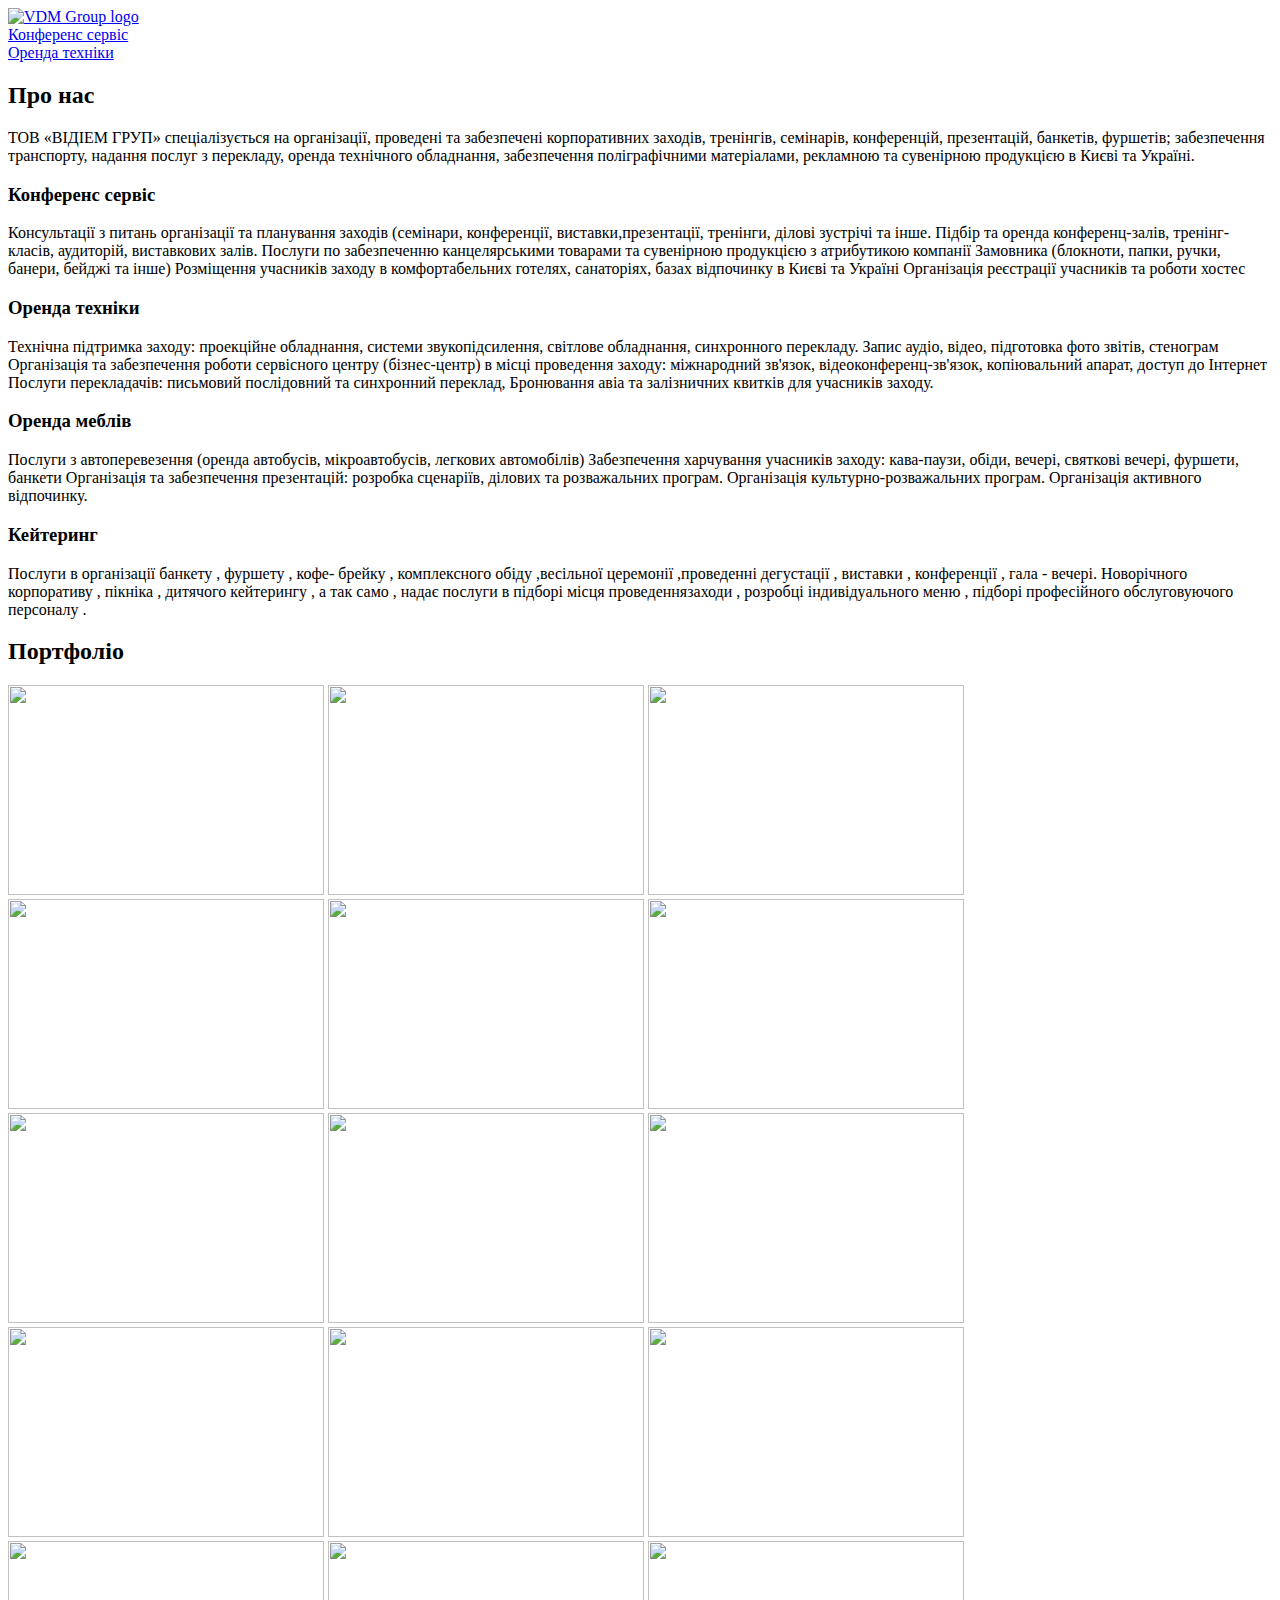
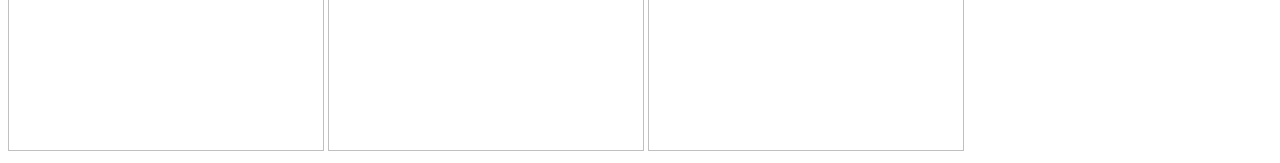
==== VDM/index.html @ 02194b6d "Create index.html" ====
<!DOCTYPE html>
<html lang="en">
<head>
	<meta http-equiv="Content-type" content="text/html; charset=utf-8">
	<meta http-equiv="X-UA-Compatible" content="IE=Edge">
	<meta name="viewport" content="width=device-width, initial-scale=1.0">
	<title>VDM Group</title>
	<link rel="stylesheet" href="normalize.css">
  <link rel="stylesheet" type="text/css" href="./fancybox/jquery.fancybox-1.3.4.css" media="screen" />
  <link rel="stylesheet" href="style.css">
  <script src="https://ajax.googleapis.com/ajax/libs/jquery/1.8/jquery.min.js"></script>
<script type="text/javascript" src="./fancybox/jquery.mousewheel-3.0.4.pack.js"></script>
  <script type="text/javascript" src="./fancybox/jquery.fancybox-1.3.4.pack.js"></script>
<script type="text/javascript">
    $(document).ready(function() {
      /*
      *   Examples - images
      */

      $("a.photo").fancybox();
      });
  </script>

  <!-- HTML5 shiv and Respond.js IE8 support of HTML5 elements and media queries -->
<!--[if lt IE 9]>

    <script src="https://oss.maxcdn.com/html5shiv/3.7.2/html5shiv.min.js"></script>

    <script src="https://oss.maxcdn.com/respond/1.4.2/respond.min.js"></script>

    <![endif]-->
  </head>
  <body>
    <div class="wrapper">
  <!--============================
  =            HEADER            =
  =============================-->
  <header>
  	<div class="diamond_center">
     <a href="/">
       <img class="logo" src="лого/logo.png" alt="VDM Group logo" width="340px" height="340px"></a>
     </div>
     <div class="triangle_down">
       <a href = "#conference_service" class = "triangle_down_link" title = "Конференс сервіс" >Конференс сервіс</a>
     </div>
     <div class= "triangle_bottomleft">  </div>
     <div class="triangle_bottomleft_2"> </div>
     <div class="diamond_bottomright"> 
      <a class = "diamond_bottomright_link" title = "Оренда техніки" href = "#rent_staff">Оренда техніки</a>
    </div>

  </header>
  <!--====  End of HEADER  ====-->

  <!--===========================
  =            ABOUT            =
  ============================-->
  <section id="about">
    <article class="about">
      <h2 class="title">Про нас</h2>
      <p class="text">
        ТОВ «ВІДІЕМ ГРУП» спеціалізується на організації, проведені та забезпечені корпоративних заходів, 
        тренінгів, семінарів, конференцій, презентацій, банкетів, фуршетів; забезпечення транспорту, 
        надання послуг з перекладу, оренда технічного обладнання, забезпечення поліграфічними матеріалами, 
        рекламною та сувенірною продукцією в Києві та Україні.
      </p>
    </article>
  </section>
  <!--====  End of ABOUT  ====-->

  <!--========================================
  =            CONFERENCE SERVICE            =
  =========================================-->
  <section id="conference_service">
   <div class="conference_service_banner"></div>
   <div class="triangle_right"></div>
   <h3 class="title_left">Конференс сервіс</h3>
   <article class="conference_service_article">
    <p class="text">
      Консультації з питань організації та планування заходів (семінари, конференції, виставки,презентації, тренінги, ділові 
      зустрічі та інше. Підбір та оренда конференц-залів, тренінг-класів, аудиторій, виставкових залів.
      Послуги по забезпеченню канцелярськими товарами та сувенірною продукцією з атрибутикою 
      компанії Замовника (блокноти, папки, ручки, банери, бейджі та інше)
      Розміщення учасників заходу в комфортабельних готелях, санаторіях, базах відпочинку в Києві та Україні
      Організація реєстрації учасників та роботи хостес               
    </p>
  </article>
</section>
<!--====  End of CONFERENCE SERVICE  ====-->

<!--================================
=            RENT STAFF            =
=================================-->
<section id="rent_staff">
 <div class="rent_staff_banner"></div>
 <div class="triangle_left"></div>
 <h3 class="title_right">Оренда техніки</h3>
 <article class="rent_staff_article">
  <p class="text">
    Технічна підтримка заходу: проекційне обладнання, системи звукопідсилення, світлове обладнання,
    синхронного перекладу. Запис аудіо, відео, підготовка фото звітів, стенограм
    Організація та забезпечення роботи сервісного центру (бізнес-центр) в місці проведення заходу: міжнародний зв'язок, 
    відеоконференц-зв'язок, копіювальний апарат, доступ до Інтернет Послуги перекладачів: письмовий послідовний
    та синхронний переклад, Бронювання авіа та залізничних квитків для учасників заходу.               
  </p>
</article>
</section>
<!--====  End of RENT STAFF  ====-->

<!--====================================
=            RENT FURNITURE            =
=====================================-->
<section id="rent_furniture">
 <div class="rent_furniture_banner"></div>
 <div class="triangle_right"></div>
 <h3 class="title_left">Оренда меблів</h3>
 <article class="rent_furniture_article">
  <p class="text">
    Послуги з автоперевезення (оренда автобусів, мікроавтобусів, легкових автомобілів)
    Забезпечення харчування учасників заходу: кава-паузи, обіди, вечері, святкові вечері, фуршети, банкети
    Організація та забезпечення презентацій: розробка сценаріїв, ділових та розважальних програм.
    Організація культурно-розважальних програм.
    Організація активного відпочинку.               
  </p>
</article>
</section>
<!--====  End of RENT FURNITURE  ====-->

<!--==============================
=            CATERING            =
===============================-->
<section id="catering">
 <div class="catering_banner"></div>
 <div class="triangle_left"></div>
 <h3 class="title_right">Кейтеринг</h3>
 <article class="catering_article">
  <p class="text">
    Послуги в організації банкету , фуршету , кофе- брейку , комплексного обіду ,весільної церемонії ,проведенні 
    дегустації , виставки , конференції , гала - вечері. Новорічного корпоративу , пікніка , 
    дитячого кейтерингу , а так само , надає послуги в підборі місця проведеннязаходи , розробці індивідуального меню , 
    підборі професійного обслуговуючого персоналу .              
  </p>
</article>
</section>
<!--====  End of CATERING  ====-->

<!--===============================
=            PORTFOLIO            =
================================-->
<section id="portfolio">
  <h2 class="title">Портфоліо</h2>
  <div class="gallery">
    <a rel = "gallery" class = "photo" href = "Gallery_img/big/1.jpg"><img src="http://lorempixel.com/316/210/nature/" width="316" height="210" alt=""/></a>
    <a rel = "gallery" class = "photo" href = "Gallery_img/big/2.jpg"><img src="http://lorempixel.com/316/210/nature/" width="316" height="210" alt=""/></a>
    <a rel = "gallery" class = "photo" href = "Gallery_img/big/3.jpg"><img src="http://lorempixel.com/316/210/nature/" width="316" height="210" alt=""/></a>
    <a rel = "gallery" class = "photo" href = "Gallery_img/big/4.jpg"><img src="http://lorempixel.com/316/210/nature/" width="316" height="210" alt=""/></a>
    <a rel = "gallery" class = "photo" href = "Gallery_img/big/5.jpg"><img src="http://lorempixel.com/316/210/nature/" width="316" height="210" alt=""/></a>
    <a rel = "gallery" class = "photo" href = "Gallery_img/big/6.jpg"><img src="http://lorempixel.com/316/210/nature/" width="316" height="210" alt=""/></a>
    <a rel = "gallery" class = "photo" href = "Gallery_img/big/7.jpg"><img src="http://lorempixel.com/316/210/nature/" width="316" height="210" alt=""/></a>
    <a rel = "gallery" class = "photo" href = "Gallery_img/big/8.jpg"><img src="http://lorempixel.com/316/210/nature/" width="316" height="210" alt=""/></a>
    <a rel = "gallery" class = "photo" href = "Gallery_img/big/9.jpg"><img src="http://lorempixel.com/316/210/nature/" width="316" height="210" alt=""/></a>
    <a rel = "gallery" class = "photo" href = "Gallery_img/big/10.jpg"><img src="http://lorempixel.com/316/210/nature/" width="316" height="210" alt=""/></a>
    <a rel = "gallery" class = "photo" href = "Gallery_img/big/11.jpg"><img src="http://lorempixel.com/316/210/nature/" width="316" height="210" alt=""/></a>
    <a rel = "gallery" class = "photo" href = "Gallery_img/big/12.jpg"><img src="http://lorempixel.com/316/210/nature/" width="316" height="210" alt=""/></a>
    <a rel = "gallery" class = "photo" href = "Gallery_img/big/13.jpg"><img src="http://lorempixel.com/316/210/nature/" width="316" height="210" alt=""/></a>
    <a rel = "gallery" class = "photo" href = "Gallery_img/big/14.jpg"><img src="http://lorempixel.com/316/210/nature/" width="316" height="210" alt=""/></a>
    <a rel = "gallery" class = "photo" href = "Gallery_img/big/15.jpg"><img src="http://lorempixel.com/316/210/nature/" width="316" height="210" alt=""/></a>
    
  </div>
</section>


<!--====  End of PORTFOLIO  ====-->




</div>

</body>
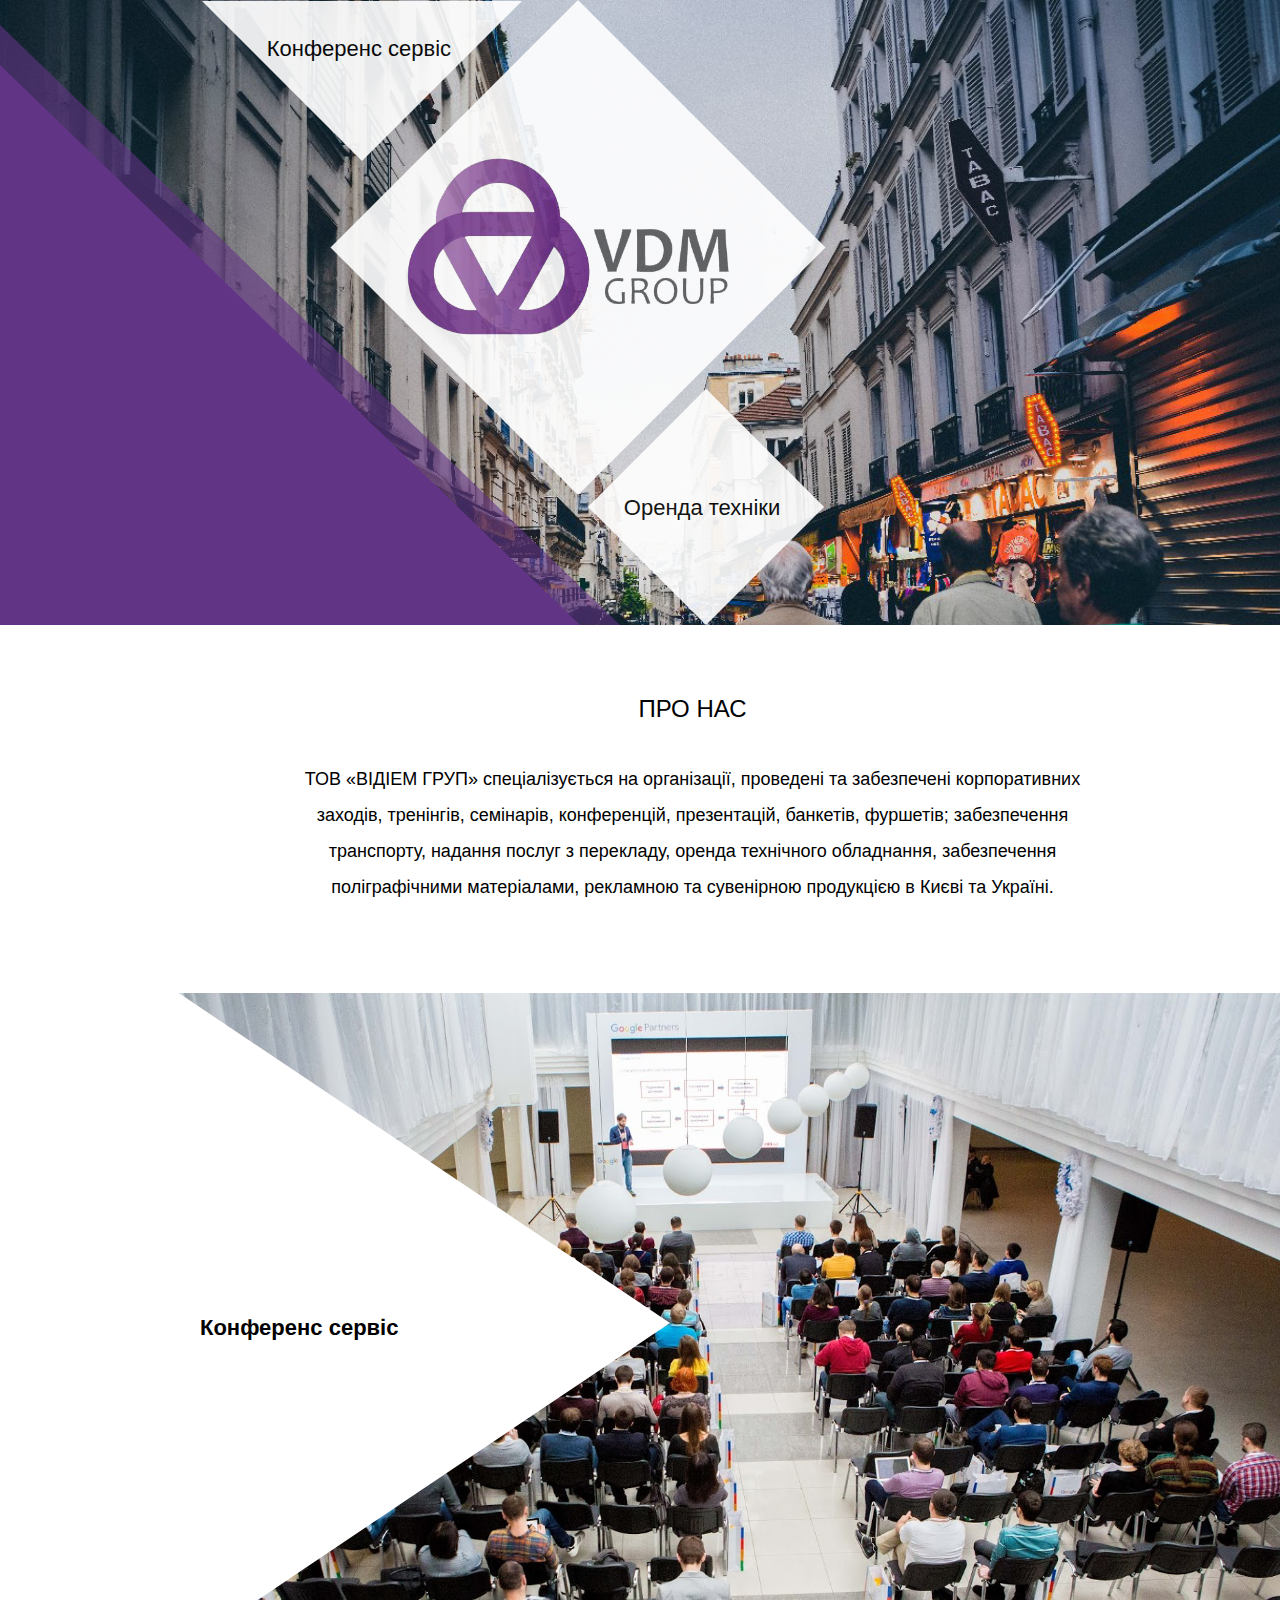
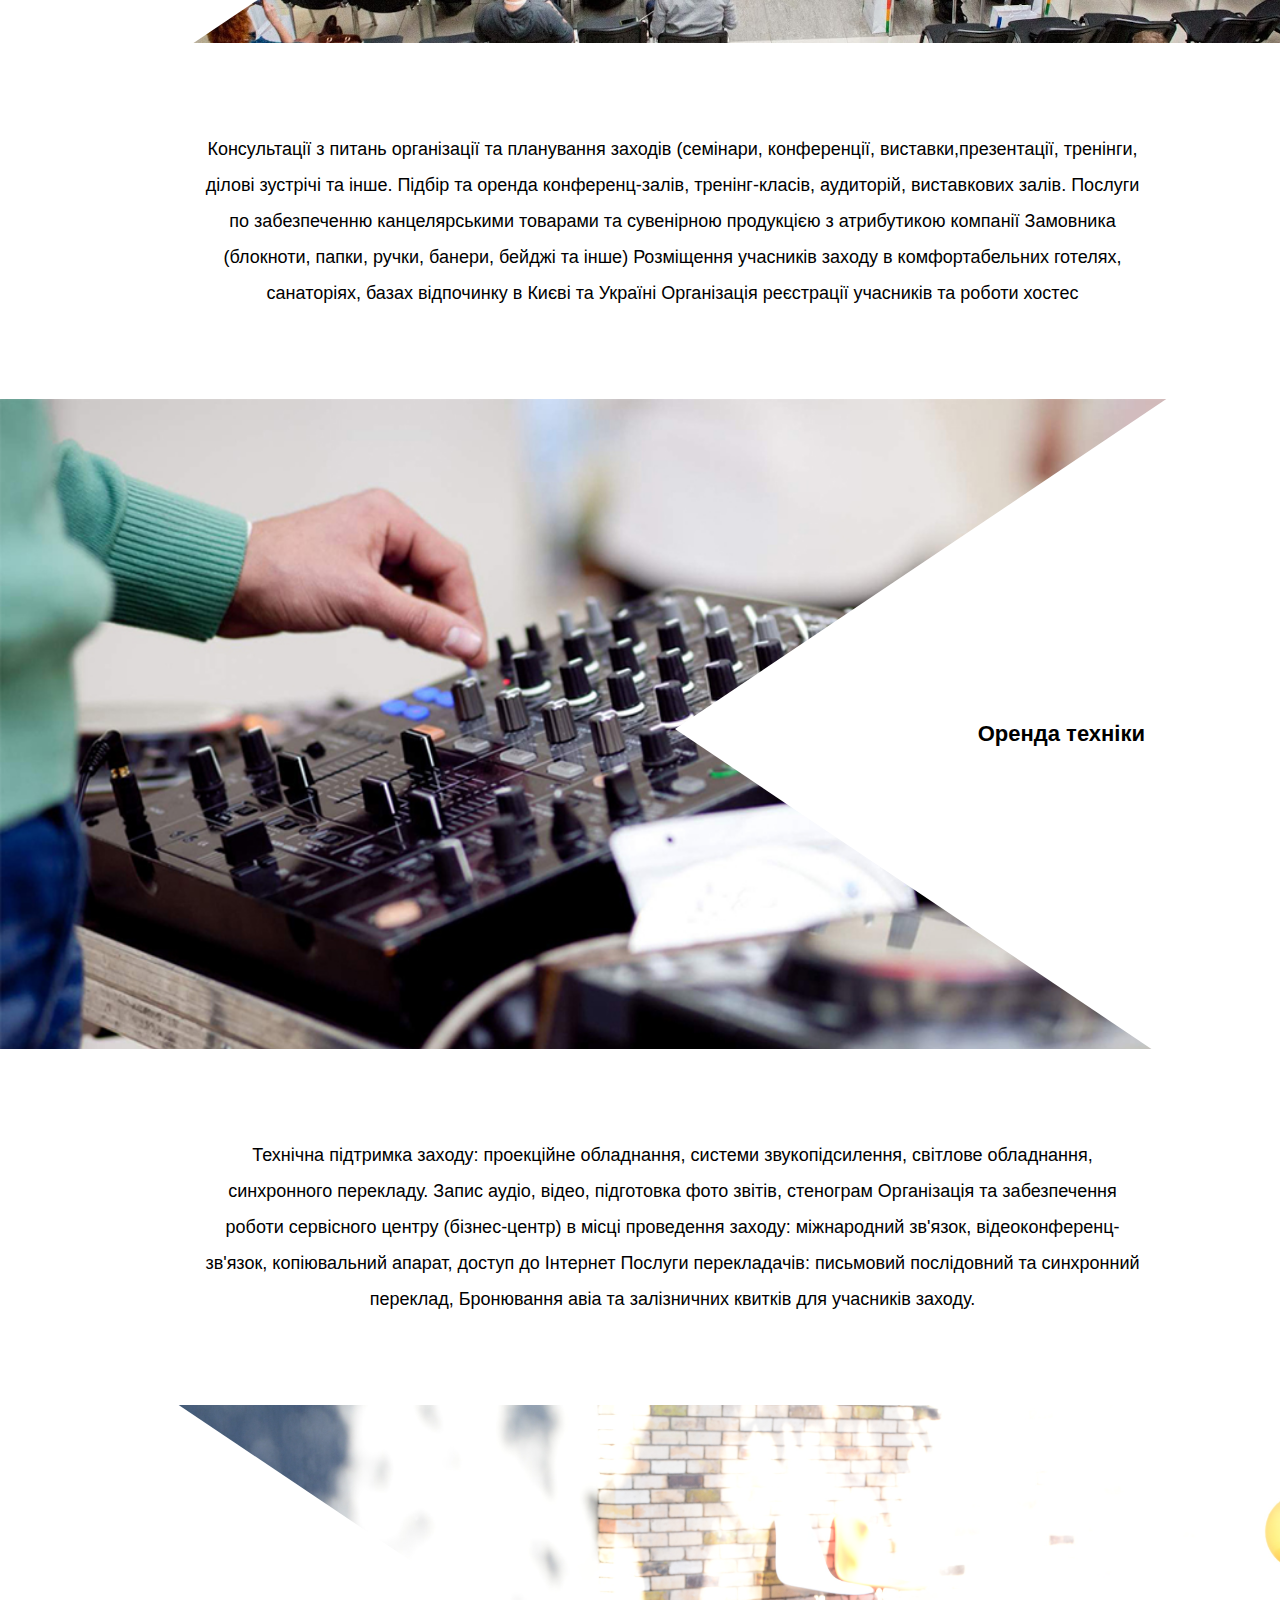
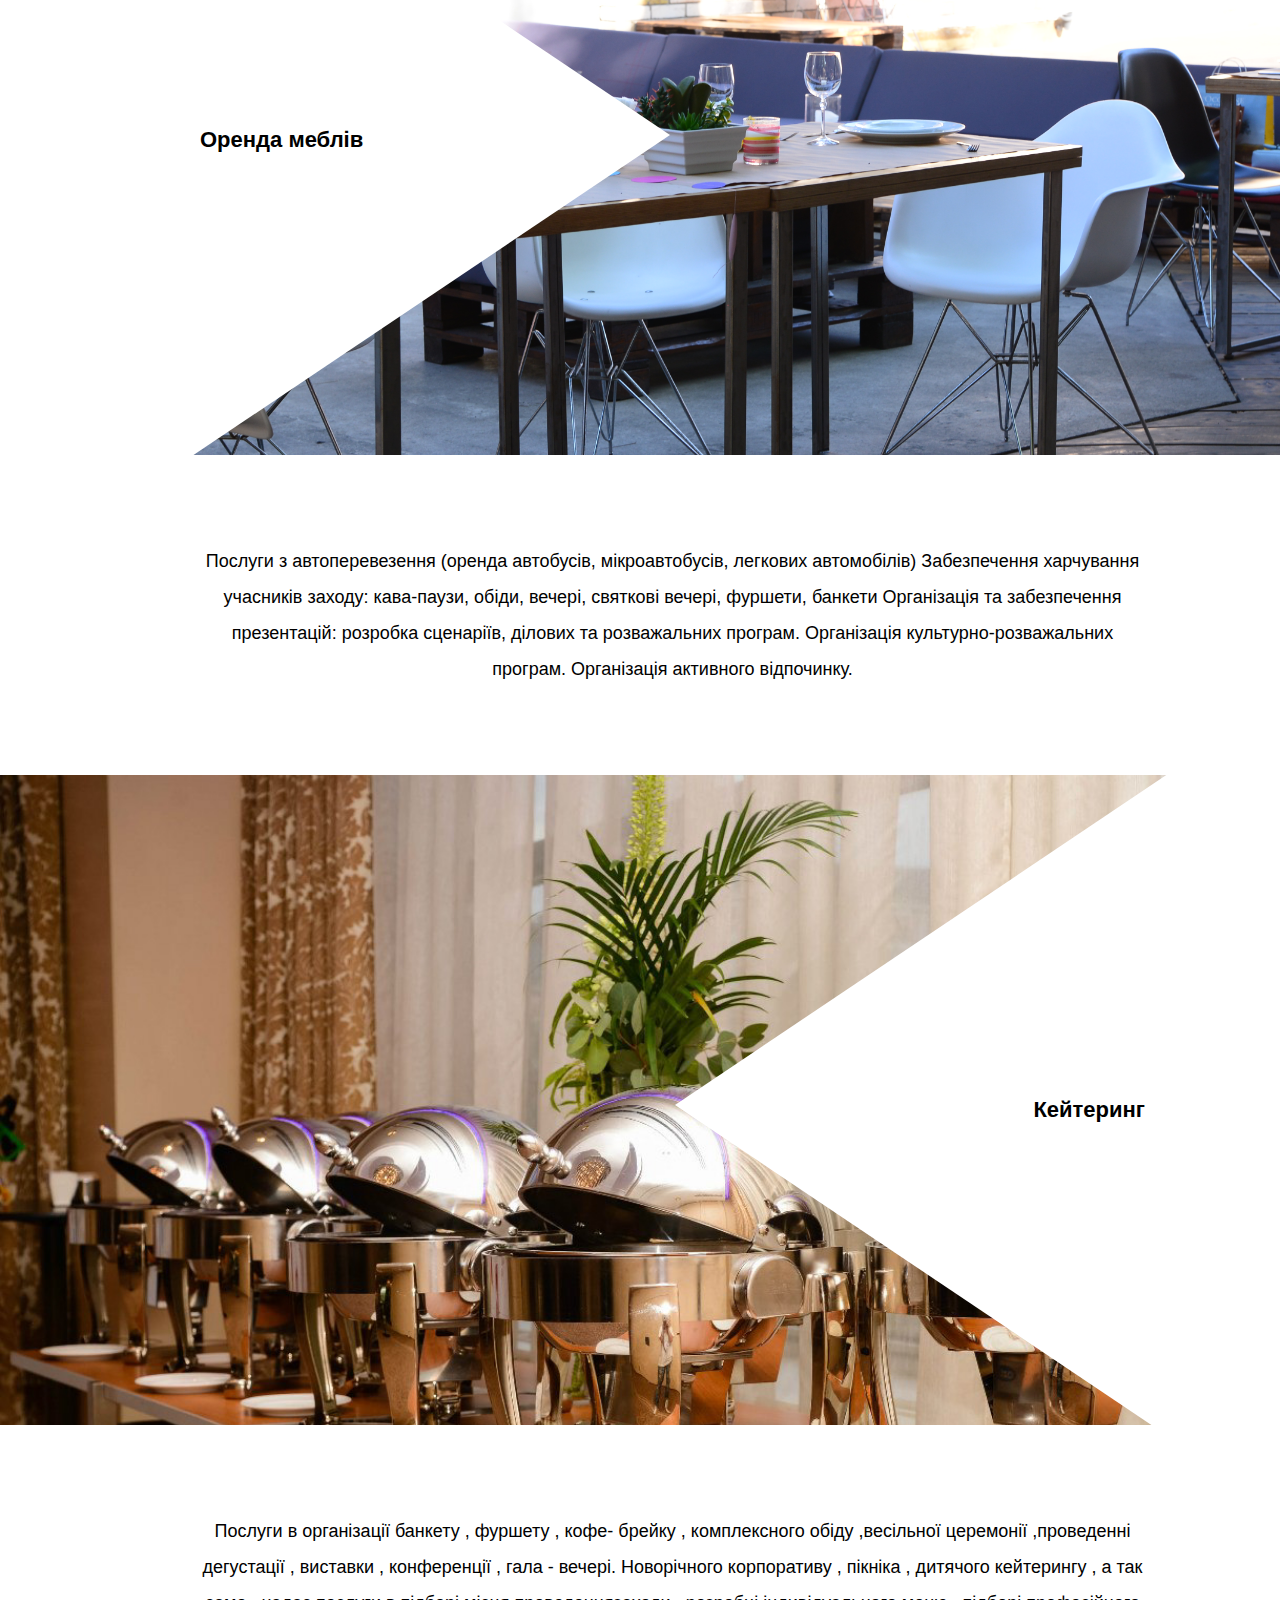
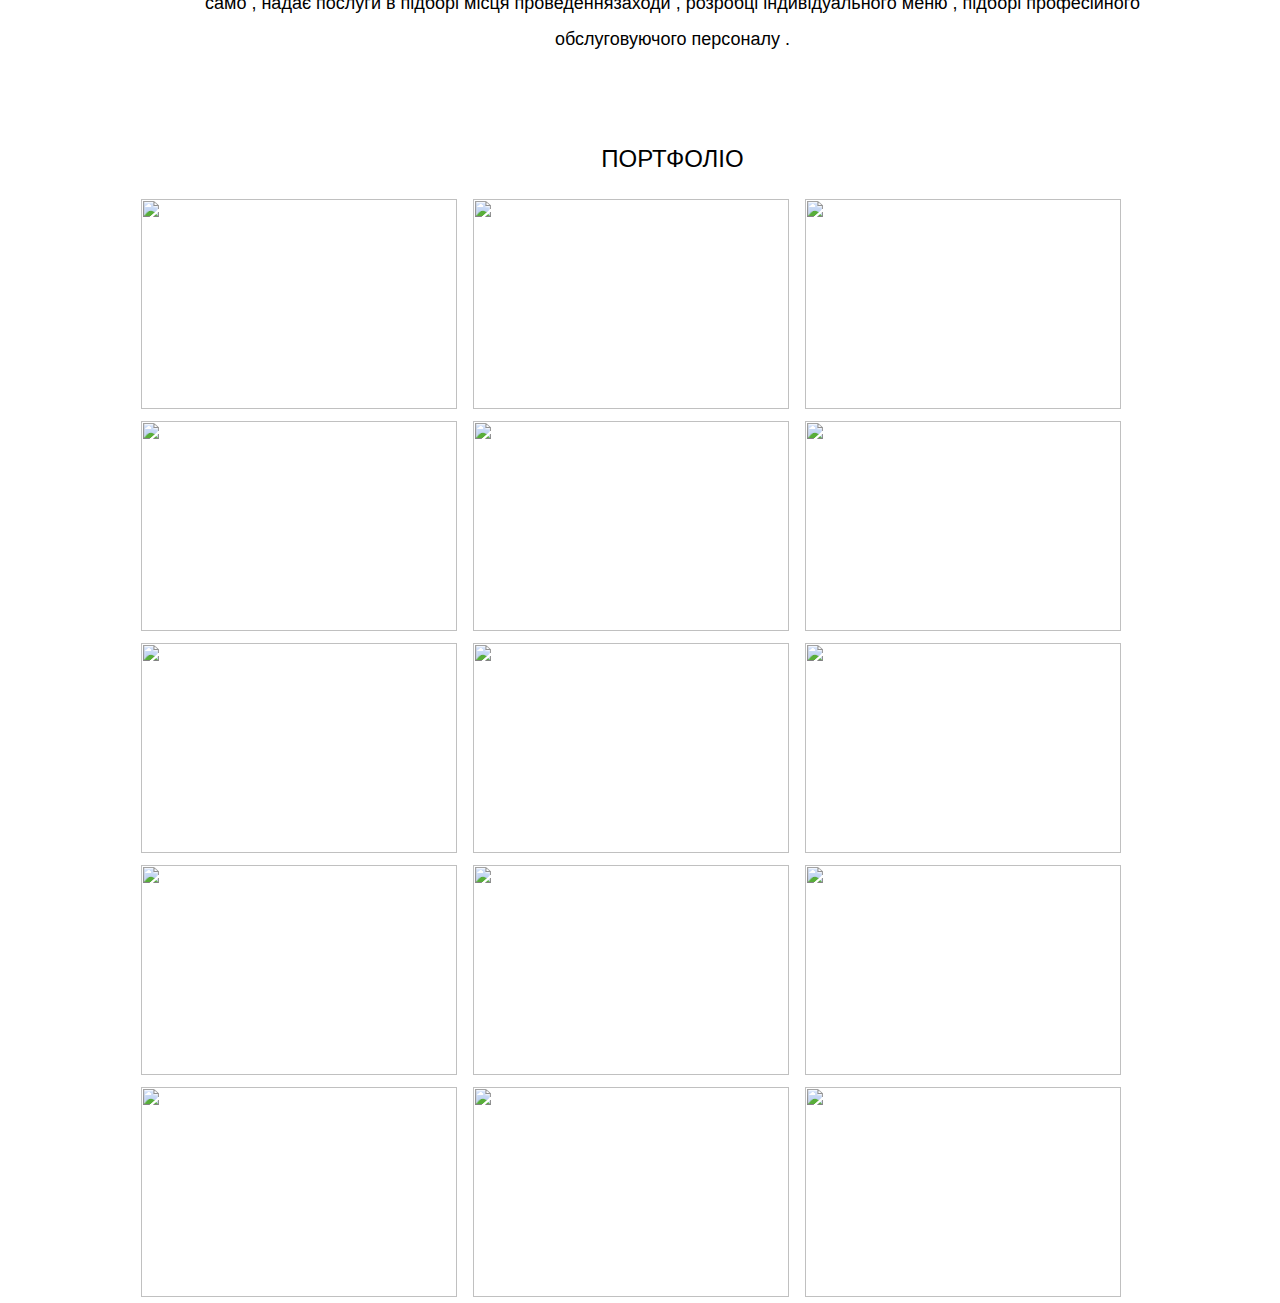
==== commit 942a581c: "Update index.html" ====
--- a/VDM/index.html
+++ b/VDM/index.html
@@ -38,7 +38,7 @@
   <header>
   	<div class="diamond_center">
      <a href="/">
-       <img class="logo" src="лого/logo.png" alt="VDM Group logo" width="340px" height="340px"></a>
+       <img class="logo" src="img/logo.png" alt="VDM Group logo" width="340px" height="340px"></a>
      </div>
      <div class="triangle_down">
        <a href = "#conference_service" class = "triangle_down_link" title = "Конференс сервіс" >Конференс сервіс</a>
--- a/VDM/style.css
+++ b/VDM/style.css
@@ -0,0 +1,286 @@
+﻿html, body {
+	height: 100%;
+}
+
+body {
+	max-width: 1440px;
+	margin: 0 auto;
+}
+
+.wrapper {
+	width: 1345px;
+	margin: 0 auto;
+}
+
+header {
+	position: relative;
+	background-image: url(img/1-26.jpg);
+	background-repeat: no-repeat;
+	-moz-background-size: 100%; /* Firefox 3.6+ */
+	-webkit-background-size: 100%; /* Safari 3.1+ и Chrome 4.0+ */
+	-o-background-size: 100%; /* Opera 9.6+ */
+	background-size: 100%; /* Современные браузеры */
+	margin: 0 auto;
+	height: 625px;
+	width: 100%;
+}
+
+.diamond_center {
+	position: absolute;
+	top: 145px;
+	left: 43%;
+	width: 350px;
+	height: 350px;
+	background: #fff;
+	opacity: 0.9;
+	/* Rotate */
+	-webkit-transform: rotate(-45deg);
+	-moz-transform: rotate(-45deg);
+	-ms-transform: rotate(-45deg);
+	-o-transform: rotate(-45deg);
+	transform: rotate(-45deg);
+	/* Rotate Origin */
+	-webkit-transform-origin: 0 100%;
+	-moz-transform-origin: 0 100%;
+	-ms-transform-origin: 0 100%;
+	-o-transform-origin: 0 100%;
+	transform-origin: 0 100%;
+}
+
+.logo {
+	-webkit-transform: rotate(45deg);
+	-moz-transform: rotate(45deg);
+	-ms-transform: rotate(45deg);
+	-o-transform: rotate(45deg);
+	transform: rotate(45deg);
+}
+
+.triangle_down  {
+	position: absolute;
+	top: 1px;
+	left: 15%;
+	width: 0;
+	height: 0;
+	border-left: 160px solid transparent;
+	border-right: 160px solid transparent;
+	border-top: 160px solid #fff;
+	opacity: 0.9;
+}
+
+.triangle_down_link {
+	width: 200px;
+	top: -125px;
+	left: -95px;
+	font-size: 22px;
+	color: #000;
+	position: absolute;
+}
+
+a {
+	text-decoration: none;
+}
+
+.triangle_bottomleft {
+	position: absolute;
+	bottom: 0;
+	left: 0;
+	width: 0;
+	height: 0;
+	border-bottom: 600px solid #623486; 
+	border-right: 620px solid transparent;
+	opacity: 0.6;
+}
+
+.triangle_bottomleft_2 {
+	position: absolute;
+	bottom: 0;
+	left: 0;
+	width: 0;
+	height: 0;
+	border-bottom: 560px solid #623486;  
+	border-right: 580px solid transparent;
+	z-index: 10;
+}
+
+.diamond_bottomright {
+	position: absolute;
+	bottom: 0;
+	left: 52.5%;
+	width: 167px;
+	height: 167px;
+	background: #fff;
+	opacity: 0.9;
+	/* Rotate */
+	-webkit-transform: rotate(-45deg);
+	-moz-transform: rotate(-45deg);
+	-ms-transform: rotate(-45deg);
+	-o-transform: rotate(-45deg);
+	transform: rotate(-45deg);
+	/* Rotate Origin */
+	-webkit-transform-origin: 0 100%;
+	-moz-transform-origin: 0 100%;
+	-ms-transform-origin: 0 100%;
+	-o-transform-origin: 0 100%;
+	transform-origin: 0 100%;
+}
+
+.diamond_bottomright_link {
+	display: block;
+	-webkit-transform: rotate(45deg);
+	-moz-transform: rotate(45deg);
+	-ms-transform: rotate(45deg);
+	-o-transform: rotate(45deg);
+	transform: rotate(45deg);
+	font-size: 22px;
+	color: #000;
+	position: absolute;
+	width: 170px;
+	top: 73px;
+	left: 0;
+}
+
+#about {
+	position: relative;
+	width: 100%;
+	padding: 20px;
+	margin: 50px 0;
+	background-color: #fff;
+	overflow: hidden;
+}
+
+.about{
+	margin: 0 auto;
+	/* text-align: center; */
+	width: 60%;
+}
+
+.title {
+	text-transform: uppercase;
+	text-align: center;
+	font-weight: normal;
+	margin: 0;
+	padding-bottom: 20px;
+}
+
+.text {
+	font-size: 18px;
+	line-height: 2em;
+        text-align: center;
+}
+
+#conference_service,
+#rent_staff,
+#rent_furniture,
+#catering,
+#portfolio       {
+	position: relative;
+	margin: 0 auto;
+	width: 100%;
+}
+
+.conference_service_banner {
+	background-image: url(img/8903.JPG);
+	background-repeat: no-repeat;
+	-moz-background-size: 100%; /* Firefox 3.6+ */
+	-webkit-background-size: 100%; /* Safari 3.1+ и Chrome 4.0+ */
+	-o-background-size: 100%; /* Opera 9.6+ */
+	background-size: 100%; /* Современные браузеры */
+	height: 650px;
+}
+
+.triangle_right {
+	position: absolute;
+	top: -120px;
+	left: 0;
+	width: 0;
+	height: 0;
+	border-top: 450px solid transparent;
+	border-left: 670px solid #fff;
+	border-bottom: 450px solid transparent;
+}
+
+.title_left {
+	position: absolute;
+	top: 300px;
+	left: 200px;
+	font-weight: bold;
+	font-size: 22px;
+}
+
+.conference_service_article,
+.rent_staff_article,
+.rent_furniture_article,
+.catering_article {
+	margin: 50px auto;
+	padding: 20px;
+	text-align: center;
+	width: 70%;
+	overflow: hidden;
+}
+
+.rent_staff_banner {
+	background-image: url(img/97139-3.jpg);
+	background-repeat: no-repeat;
+	-moz-background-size: 100%; /* Firefox 3.6+ */
+	-webkit-background-size: 100%; /* Safari 3.1+ и Chrome 4.0+ */
+	-o-background-size: 100%; /* Opera 9.6+ */
+	background-size: 100%; /* Современные браузеры */
+	height: 650px;
+}
+
+.triangle_left {
+	position: absolute;
+	top: -120px;
+	right: 0;
+	width: 0;
+	height: 0;
+	border-top: 450px solid transparent;
+	border-left: 670px solid #fff;
+	border-bottom: 450px solid transparent;
+	-webkit-transform: rotate(180deg);
+	-moz-transform: rotate(180deg);
+	-ms-transform: rotate(180deg);
+	-o-transform: rotate(180deg);
+	transform: rotate(180deg);
+}
+
+.title_right {
+	position: absolute;
+	top: 300px;
+	right: 200px;
+	font-weight: bold;
+	font-size: 22px;
+}
+
+.rent_furniture_banner {
+	background-image: url(img/furniture_banner.JPG);
+	background-repeat: no-repeat;
+	-moz-background-size: 100%; /* Firefox 3.6+ */
+	-webkit-background-size: 100%; /* Safari 3.1+ и Chrome 4.0+ */
+	-o-background-size: 100%; /* Opera 9.6+ */
+	background-size: 100%; /* Современные браузеры */
+	height: 650px;
+}
+
+.catering_banner {
+	background-image: url(img/catering.jpg);
+	background-repeat: no-repeat;
+	-moz-background-size: 100%; /* Firefox 3.6+ */
+	-webkit-background-size: 100%; /* Safari 3.1+ и Chrome 4.0+ */
+	-o-background-size: 100%; /* Opera 9.6+ */
+	background-size: 100%; /* Современные браузеры */
+	height: 650px;
+}
+
+.gallery {
+	margin: 0 auto;
+	width: 80%;
+}
+
+.gallery img {
+	margin: 6px;
+}
+
+a.photo:hover img {
+	opacity: 0.6;
+}
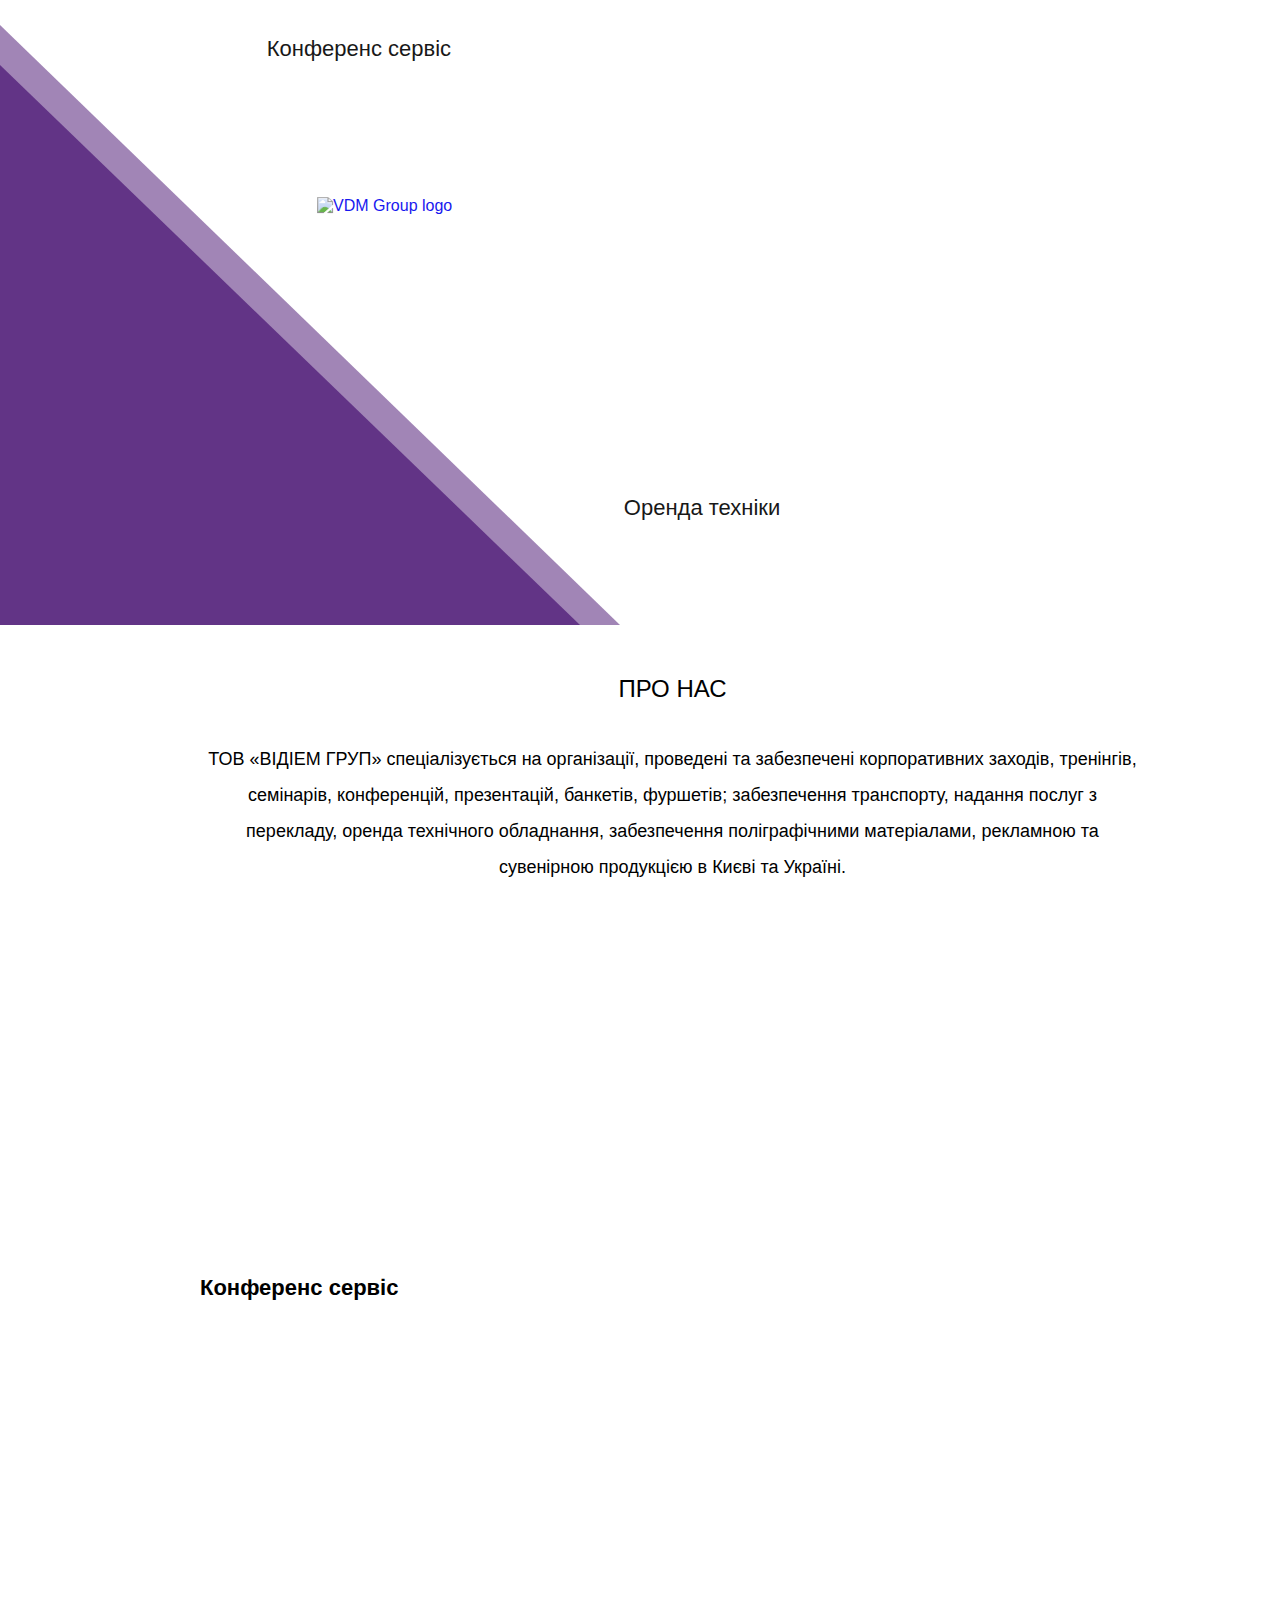
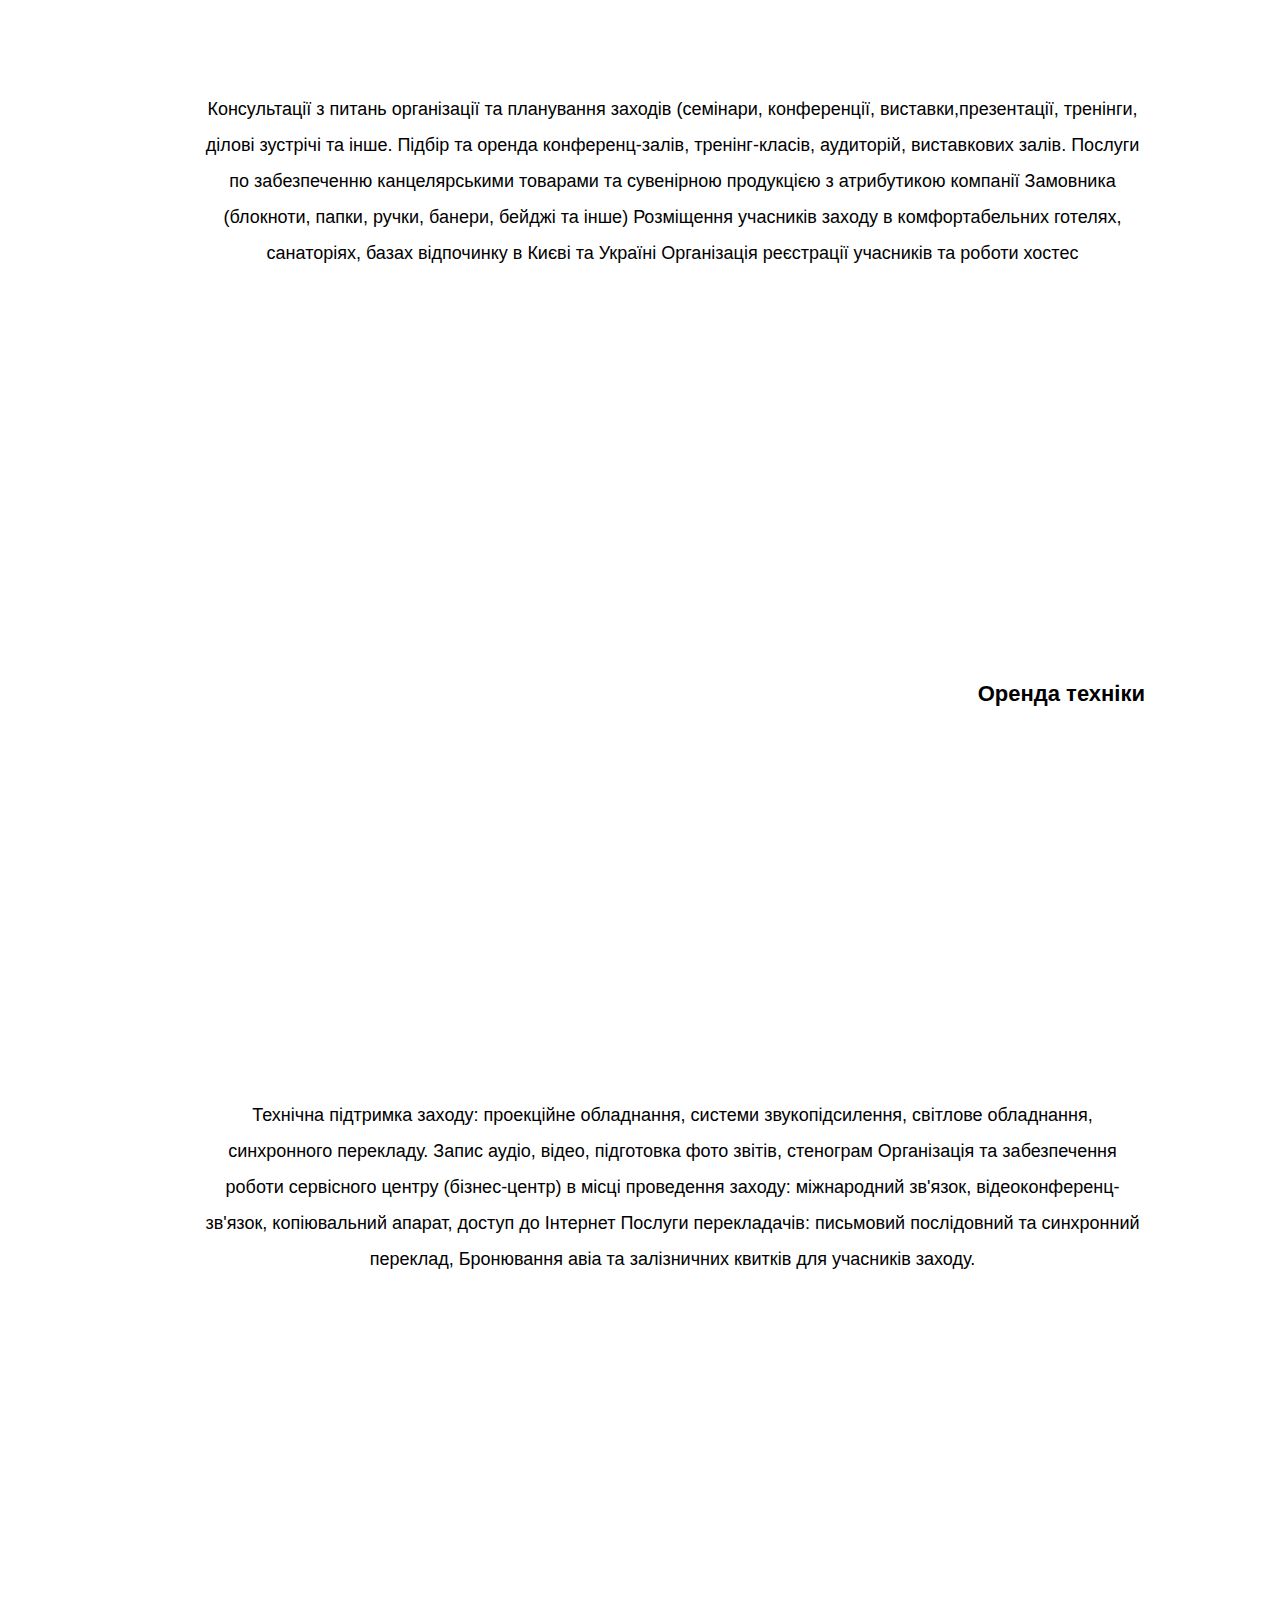
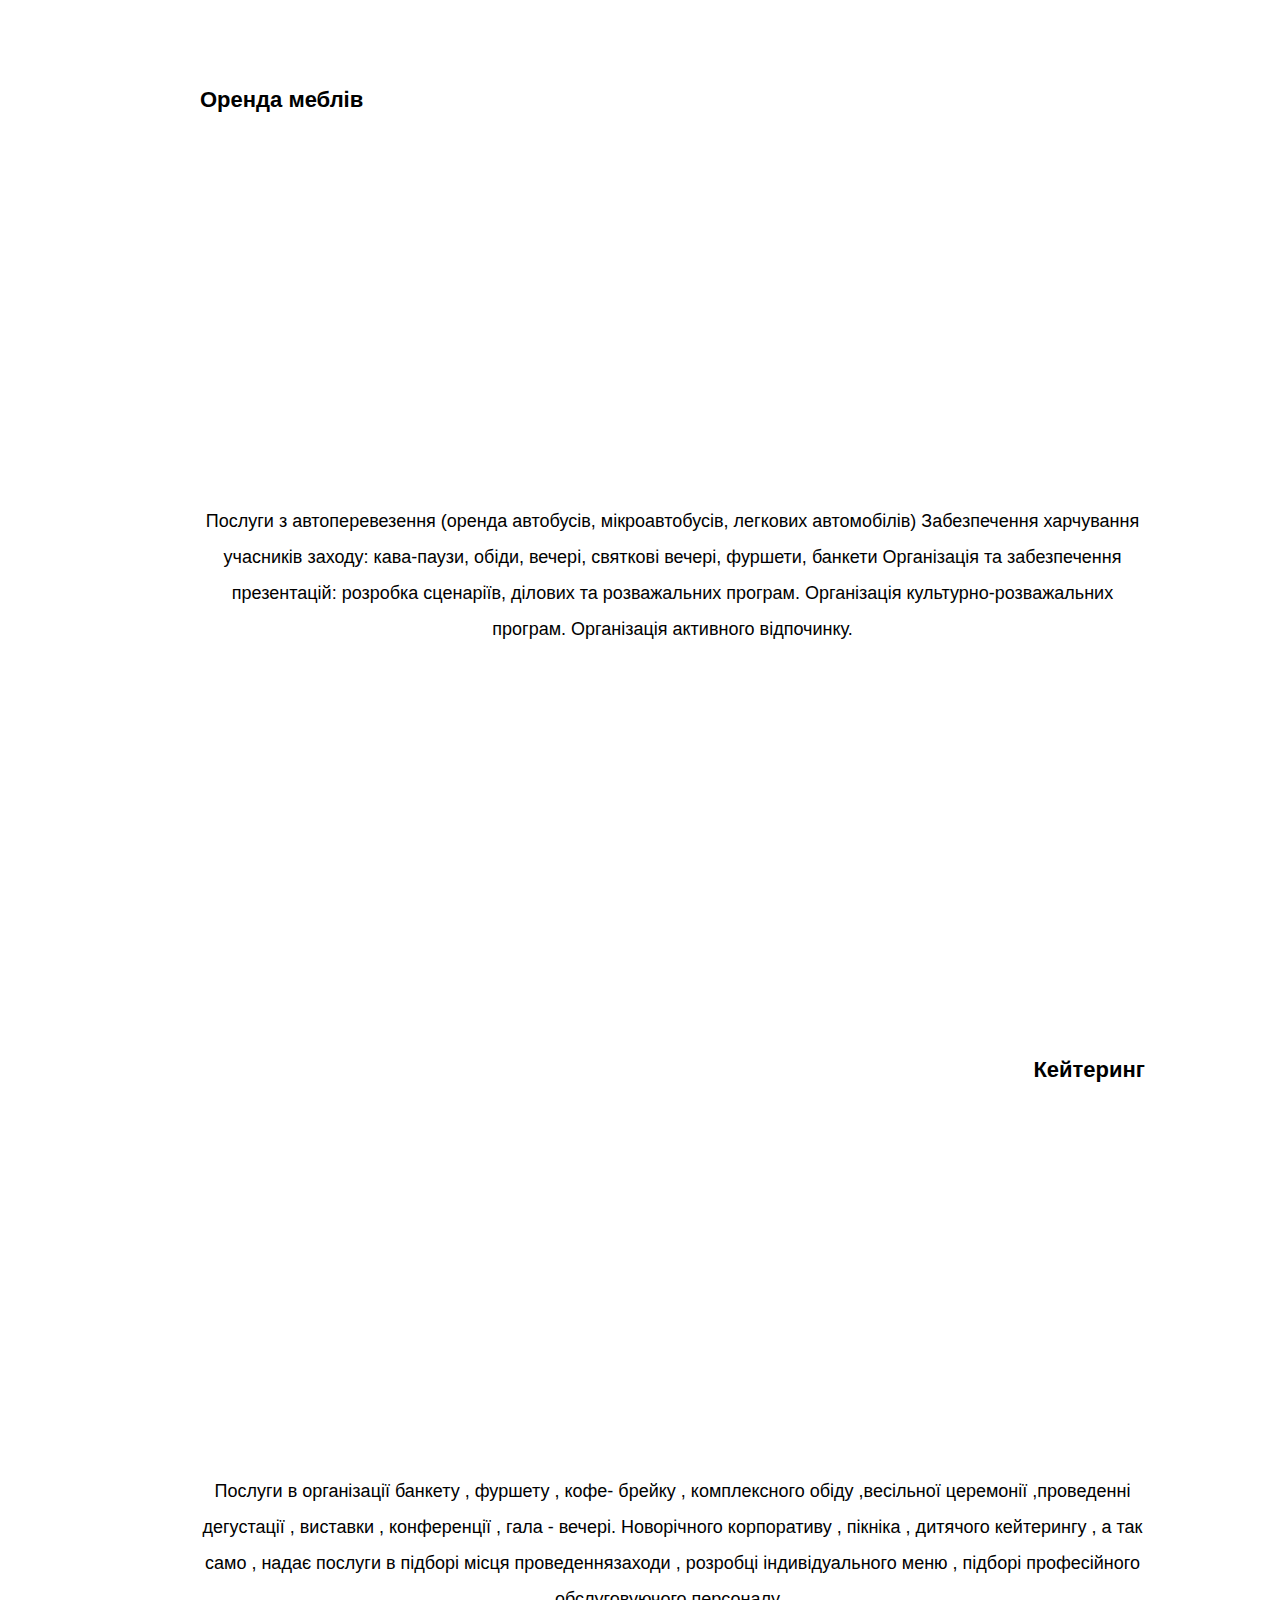
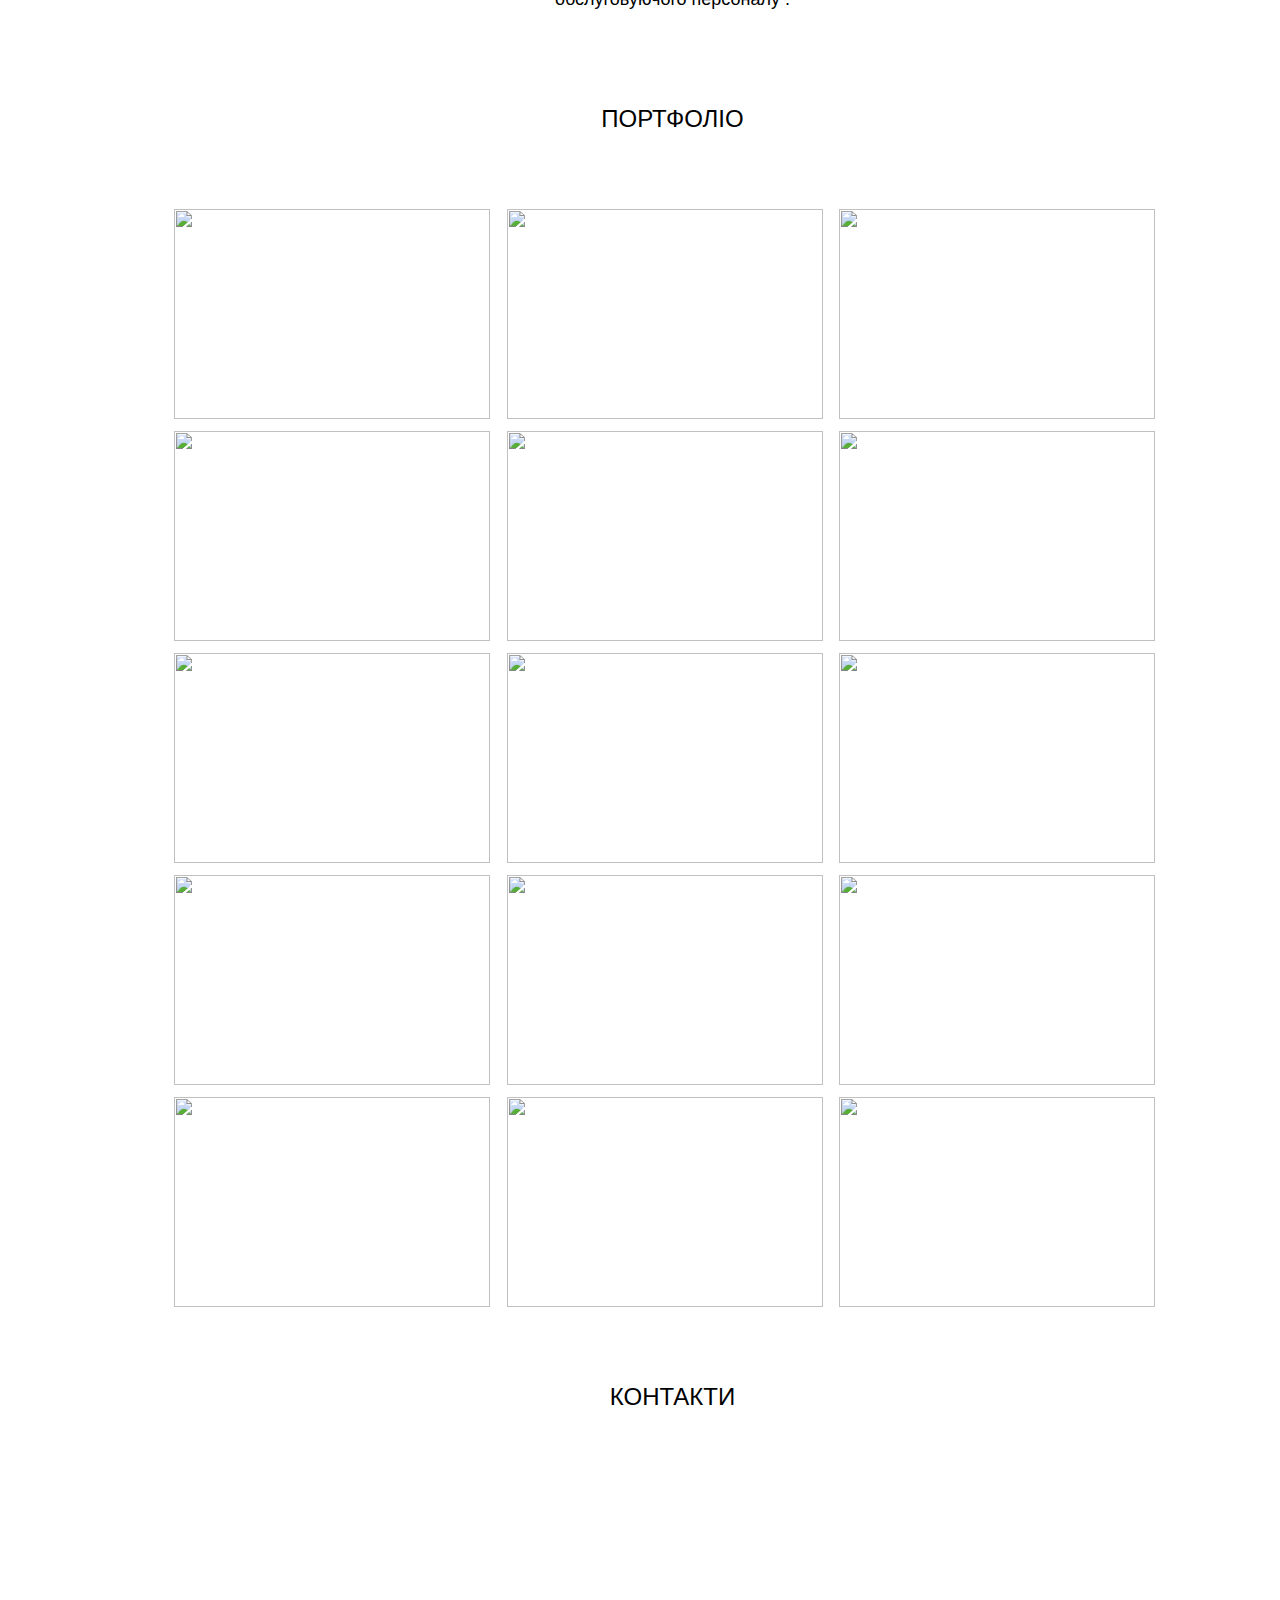
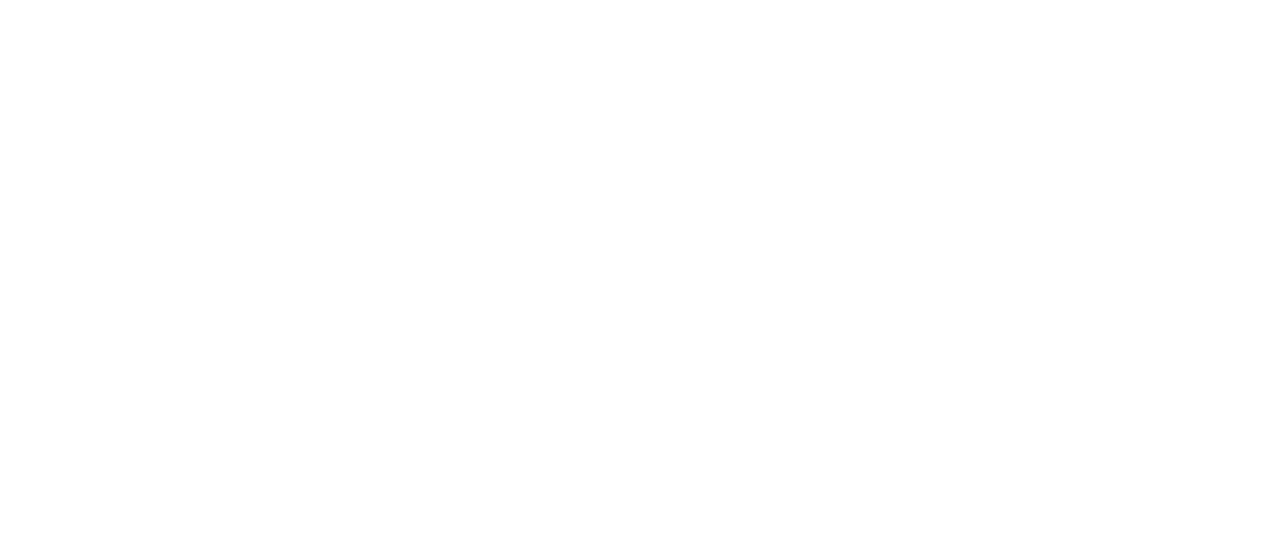
==== commit ea6ef9b8: "Add files via upload" ====
--- a/VDM/index.html
+++ b/VDM/index.html
@@ -1,180 +1,194 @@
-<!DOCTYPE html>
-<html lang="en">
-<head>
-	<meta http-equiv="Content-type" content="text/html; charset=utf-8">
-	<meta http-equiv="X-UA-Compatible" content="IE=Edge">
-	<meta name="viewport" content="width=device-width, initial-scale=1.0">
-	<title>VDM Group</title>
-	<link rel="stylesheet" href="normalize.css">
-  <link rel="stylesheet" type="text/css" href="./fancybox/jquery.fancybox-1.3.4.css" media="screen" />
-  <link rel="stylesheet" href="style.css">
-  <script src="https://ajax.googleapis.com/ajax/libs/jquery/1.8/jquery.min.js"></script>
-<script type="text/javascript" src="./fancybox/jquery.mousewheel-3.0.4.pack.js"></script>
-  <script type="text/javascript" src="./fancybox/jquery.fancybox-1.3.4.pack.js"></script>
-<script type="text/javascript">
-    $(document).ready(function() {
-      /*
-      *   Examples - images
-      */
-
-      $("a.photo").fancybox();
-      });
-  </script>
-
-  <!-- HTML5 shiv and Respond.js IE8 support of HTML5 elements and media queries -->
-<!--[if lt IE 9]>
-
-    <script src="https://oss.maxcdn.com/html5shiv/3.7.2/html5shiv.min.js"></script>
-
-    <script src="https://oss.maxcdn.com/respond/1.4.2/respond.min.js"></script>
-
-    <![endif]-->
-  </head>
-  <body>
-    <div class="wrapper">
-  <!--============================
-  =            HEADER            =
-  =============================-->
-  <header>
-  	<div class="diamond_center">
-     <a href="/">
-       <img class="logo" src="img/logo.png" alt="VDM Group logo" width="340px" height="340px"></a>
-     </div>
-     <div class="triangle_down">
-       <a href = "#conference_service" class = "triangle_down_link" title = "Конференс сервіс" >Конференс сервіс</a>
-     </div>
-     <div class= "triangle_bottomleft">  </div>
-     <div class="triangle_bottomleft_2"> </div>
-     <div class="diamond_bottomright"> 
-      <a class = "diamond_bottomright_link" title = "Оренда техніки" href = "#rent_staff">Оренда техніки</a>
-    </div>
-
-  </header>
-  <!--====  End of HEADER  ====-->
-
-  <!--===========================
-  =            ABOUT            =
-  ============================-->
-  <section id="about">
-    <article class="about">
-      <h2 class="title">Про нас</h2>
-      <p class="text">
-        ТОВ «ВІДІЕМ ГРУП» спеціалізується на організації, проведені та забезпечені корпоративних заходів, 
-        тренінгів, семінарів, конференцій, презентацій, банкетів, фуршетів; забезпечення транспорту, 
-        надання послуг з перекладу, оренда технічного обладнання, забезпечення поліграфічними матеріалами, 
-        рекламною та сувенірною продукцією в Києві та Україні.
-      </p>
-    </article>
-  </section>
-  <!--====  End of ABOUT  ====-->
-
-  <!--========================================
-  =            CONFERENCE SERVICE            =
-  =========================================-->
-  <section id="conference_service">
-   <div class="conference_service_banner"></div>
-   <div class="triangle_right"></div>
-   <h3 class="title_left">Конференс сервіс</h3>
-   <article class="conference_service_article">
-    <p class="text">
-      Консультації з питань організації та планування заходів (семінари, конференції, виставки,презентації, тренінги, ділові 
-      зустрічі та інше. Підбір та оренда конференц-залів, тренінг-класів, аудиторій, виставкових залів.
-      Послуги по забезпеченню канцелярськими товарами та сувенірною продукцією з атрибутикою 
-      компанії Замовника (блокноти, папки, ручки, банери, бейджі та інше)
-      Розміщення учасників заходу в комфортабельних готелях, санаторіях, базах відпочинку в Києві та Україні
-      Організація реєстрації учасників та роботи хостес               
-    </p>
-  </article>
-</section>
-<!--====  End of CONFERENCE SERVICE  ====-->
-
-<!--================================
-=            RENT STAFF            =
-=================================-->
-<section id="rent_staff">
- <div class="rent_staff_banner"></div>
- <div class="triangle_left"></div>
- <h3 class="title_right">Оренда техніки</h3>
- <article class="rent_staff_article">
-  <p class="text">
-    Технічна підтримка заходу: проекційне обладнання, системи звукопідсилення, світлове обладнання,
-    синхронного перекладу. Запис аудіо, відео, підготовка фото звітів, стенограм
-    Організація та забезпечення роботи сервісного центру (бізнес-центр) в місці проведення заходу: міжнародний зв'язок, 
-    відеоконференц-зв'язок, копіювальний апарат, доступ до Інтернет Послуги перекладачів: письмовий послідовний
-    та синхронний переклад, Бронювання авіа та залізничних квитків для учасників заходу.               
-  </p>
-</article>
-</section>
-<!--====  End of RENT STAFF  ====-->
-
-<!--====================================
-=            RENT FURNITURE            =
-=====================================-->
-<section id="rent_furniture">
- <div class="rent_furniture_banner"></div>
- <div class="triangle_right"></div>
- <h3 class="title_left">Оренда меблів</h3>
- <article class="rent_furniture_article">
-  <p class="text">
-    Послуги з автоперевезення (оренда автобусів, мікроавтобусів, легкових автомобілів)
-    Забезпечення харчування учасників заходу: кава-паузи, обіди, вечері, святкові вечері, фуршети, банкети
-    Організація та забезпечення презентацій: розробка сценаріїв, ділових та розважальних програм.
-    Організація культурно-розважальних програм.
-    Організація активного відпочинку.               
-  </p>
-</article>
-</section>
-<!--====  End of RENT FURNITURE  ====-->
-
-<!--==============================
-=            CATERING            =
-===============================-->
-<section id="catering">
- <div class="catering_banner"></div>
- <div class="triangle_left"></div>
- <h3 class="title_right">Кейтеринг</h3>
- <article class="catering_article">
-  <p class="text">
-    Послуги в організації банкету , фуршету , кофе- брейку , комплексного обіду ,весільної церемонії ,проведенні 
-    дегустації , виставки , конференції , гала - вечері. Новорічного корпоративу , пікніка , 
-    дитячого кейтерингу , а так само , надає послуги в підборі місця проведеннязаходи , розробці індивідуального меню , 
-    підборі професійного обслуговуючого персоналу .              
-  </p>
-</article>
-</section>
-<!--====  End of CATERING  ====-->
-
-<!--===============================
-=            PORTFOLIO            =
-================================-->
-<section id="portfolio">
-  <h2 class="title">Портфоліо</h2>
-  <div class="gallery">
-    <a rel = "gallery" class = "photo" href = "Gallery_img/big/1.jpg"><img src="http://lorempixel.com/316/210/nature/" width="316" height="210" alt=""/></a>
-    <a rel = "gallery" class = "photo" href = "Gallery_img/big/2.jpg"><img src="http://lorempixel.com/316/210/nature/" width="316" height="210" alt=""/></a>
-    <a rel = "gallery" class = "photo" href = "Gallery_img/big/3.jpg"><img src="http://lorempixel.com/316/210/nature/" width="316" height="210" alt=""/></a>
-    <a rel = "gallery" class = "photo" href = "Gallery_img/big/4.jpg"><img src="http://lorempixel.com/316/210/nature/" width="316" height="210" alt=""/></a>
-    <a rel = "gallery" class = "photo" href = "Gallery_img/big/5.jpg"><img src="http://lorempixel.com/316/210/nature/" width="316" height="210" alt=""/></a>
-    <a rel = "gallery" class = "photo" href = "Gallery_img/big/6.jpg"><img src="http://lorempixel.com/316/210/nature/" width="316" height="210" alt=""/></a>
-    <a rel = "gallery" class = "photo" href = "Gallery_img/big/7.jpg"><img src="http://lorempixel.com/316/210/nature/" width="316" height="210" alt=""/></a>
-    <a rel = "gallery" class = "photo" href = "Gallery_img/big/8.jpg"><img src="http://lorempixel.com/316/210/nature/" width="316" height="210" alt=""/></a>
-    <a rel = "gallery" class = "photo" href = "Gallery_img/big/9.jpg"><img src="http://lorempixel.com/316/210/nature/" width="316" height="210" alt=""/></a>
-    <a rel = "gallery" class = "photo" href = "Gallery_img/big/10.jpg"><img src="http://lorempixel.com/316/210/nature/" width="316" height="210" alt=""/></a>
-    <a rel = "gallery" class = "photo" href = "Gallery_img/big/11.jpg"><img src="http://lorempixel.com/316/210/nature/" width="316" height="210" alt=""/></a>
-    <a rel = "gallery" class = "photo" href = "Gallery_img/big/12.jpg"><img src="http://lorempixel.com/316/210/nature/" width="316" height="210" alt=""/></a>
-    <a rel = "gallery" class = "photo" href = "Gallery_img/big/13.jpg"><img src="http://lorempixel.com/316/210/nature/" width="316" height="210" alt=""/></a>
-    <a rel = "gallery" class = "photo" href = "Gallery_img/big/14.jpg"><img src="http://lorempixel.com/316/210/nature/" width="316" height="210" alt=""/></a>
-    <a rel = "gallery" class = "photo" href = "Gallery_img/big/15.jpg"><img src="http://lorempixel.com/316/210/nature/" width="316" height="210" alt=""/></a>
-    
-  </div>
-</section>
-
-
-<!--====  End of PORTFOLIO  ====-->
-
-
-
-
-</div>
-
-</body>
+<!DOCTYPE html>
+<html lang="en">
+<head>
+	<meta http-equiv="Content-type" content="text/html; charset=utf-8">
+	<meta http-equiv="X-UA-Compatible" content="IE=Edge">
+	<meta name="viewport" content="width=device-width, initial-scale=1.0">
+	<title>VDM Group</title>
+	<link rel="stylesheet" href="normalize.css">
+  <link rel="stylesheet" type="text/css" href="./fancybox/jquery.fancybox-1.3.4.css" media="screen" />
+  <link rel="stylesheet" href="style.css">
+  <script src="https://ajax.googleapis.com/ajax/libs/jquery/1.8/jquery.min.js"></script>
+<script type="text/javascript" src="./fancybox/jquery.mousewheel-3.0.4.pack.js"></script>
+  <script type="text/javascript" src="./fancybox/jquery.fancybox-1.3.4.pack.js"></script>
+<script type="text/javascript">
+    $(document).ready(function() {
+      /*
+      *   Examples - images
+      */
+
+      $("a.photo").fancybox();
+      });
+  </script>
+
+  <!-- HTML5 shiv and Respond.js IE8 support of HTML5 elements and media queries -->
+<!--[if lt IE 9]>
+
+    <script src="https://oss.maxcdn.com/html5shiv/3.7.2/html5shiv.min.js"></script>
+
+    <script src="https://oss.maxcdn.com/respond/1.4.2/respond.min.js"></script>
+
+    <![endif]-->
+  </head>
+  <body>
+    <div class="wrapper">
+  <!--============================
+  =            HEADER            =
+  =============================-->
+  <header>
+  	<div class="diamond_center">
+     <a href="/">
+       <img class="logo" src="лого/logo.png" alt="VDM Group logo" width="340px" height="340px"></a>
+     </div>
+     <div class="triangle_down">
+       <a href = "#conference_service" class = "triangle_down_link" title = "Конференс сервіс" >Конференс сервіс</a>
+     </div>
+     <div class= "triangle_bottomleft">  </div>
+     <div class="triangle_bottomleft_2"> </div>
+     <div class="diamond_bottomright"> 
+      <a class = "diamond_bottomright_link" title = "Оренда техніки" href = "#rent_staff">Оренда техніки</a>
+    </div>
+
+  </header>
+  <!--====  End of HEADER  ====-->
+
+  <!--===========================
+  =            ABOUT            =
+  ============================-->
+  <section id="about">
+    <article class="about">
+      <h2 class="title">Про нас</h2>
+      <p class="text">
+        ТОВ «ВІДІЕМ ГРУП» спеціалізується на організації, проведені та забезпечені корпоративних заходів, 
+        тренінгів, семінарів, конференцій, презентацій, банкетів, фуршетів; забезпечення транспорту, 
+        надання послуг з перекладу, оренда технічного обладнання, забезпечення поліграфічними матеріалами, 
+        рекламною та сувенірною продукцією в Києві та Україні.
+      </p>
+    </article>
+  </section>
+  <!--====  End of ABOUT  ====-->
+
+  <!--========================================
+  =            CONFERENCE SERVICE            =
+  =========================================-->
+  <section id="conference_service">
+   <div class="conference_service_banner"></div>
+   <div class="triangle_right"></div>
+   <h3 class="title_left">Конференс сервіс</h3>
+   <article class="conference_service_article">
+    <p class="text">
+      Консультації з питань організації та планування заходів (семінари, конференції, виставки,презентації, тренінги, ділові 
+      зустрічі та інше. Підбір та оренда конференц-залів, тренінг-класів, аудиторій, виставкових залів.
+      Послуги по забезпеченню канцелярськими товарами та сувенірною продукцією з атрибутикою 
+      компанії Замовника (блокноти, папки, ручки, банери, бейджі та інше)
+      Розміщення учасників заходу в комфортабельних готелях, санаторіях, базах відпочинку в Києві та Україні
+      Організація реєстрації учасників та роботи хостес               
+    </p>
+  </article>
+</section>
+<!--====  End of CONFERENCE SERVICE  ====-->
+
+<!--================================
+=            RENT STAFF            =
+=================================-->
+<section id="rent_staff">
+ <div class="rent_staff_banner"></div>
+ <div class="triangle_left"></div>
+ <h3 class="title_right">Оренда техніки</h3>
+ <article class="rent_staff_article">
+  <p class="text">
+    Технічна підтримка заходу: проекційне обладнання, системи звукопідсилення, світлове обладнання,
+    синхронного перекладу. Запис аудіо, відео, підготовка фото звітів, стенограм
+    Організація та забезпечення роботи сервісного центру (бізнес-центр) в місці проведення заходу: міжнародний зв'язок, 
+    відеоконференц-зв'язок, копіювальний апарат, доступ до Інтернет Послуги перекладачів: письмовий послідовний
+    та синхронний переклад, Бронювання авіа та залізничних квитків для учасників заходу.               
+  </p>
+</article>
+</section>
+<!--====  End of RENT STAFF  ====-->
+
+<!--====================================
+=            RENT FURNITURE            =
+=====================================-->
+<section id="rent_furniture">
+ <div class="rent_furniture_banner"></div>
+ <div class="triangle_right"></div>
+ <h3 class="title_left">Оренда меблів</h3>
+ <article class="rent_furniture_article">
+  <p class="text">
+    Послуги з автоперевезення (оренда автобусів, мікроавтобусів, легкових автомобілів)
+    Забезпечення харчування учасників заходу: кава-паузи, обіди, вечері, святкові вечері, фуршети, банкети
+    Організація та забезпечення презентацій: розробка сценаріїв, ділових та розважальних програм.
+    Організація культурно-розважальних програм.
+    Організація активного відпочинку.               
+  </p>
+</article>
+</section>
+<!--====  End of RENT FURNITURE  ====-->
+
+<!--==============================
+=            CATERING            =
+===============================-->
+<section id="catering">
+ <div class="catering_banner"></div>
+ <div class="triangle_left"></div>
+ <h3 class="title_right">Кейтеринг</h3>
+ <article class="catering_article">
+  <p class="text">
+    Послуги в організації банкету , фуршету , кофе- брейку , комплексного обіду ,весільної церемонії ,проведенні 
+    дегустації , виставки , конференції , гала - вечері. Новорічного корпоративу , пікніка , 
+    дитячого кейтерингу , а так само , надає послуги в підборі місця проведеннязаходи , розробці індивідуального меню , 
+    підборі професійного обслуговуючого персоналу .              
+  </p>
+</article>
+</section>
+<!--====  End of CATERING  ====-->
+
+<!--===============================
+=            PORTFOLIO            =
+================================-->
+<section id="portfolio">
+  <h2 class="title">Портфоліо</h2>
+  <div class="gallery">
+    <a rel = "gallery" class = "photo" href = "Gallery_img/big/1.jpg"><img src="Gallery_img/small/1.png" width="316" height="210" alt=""/></a>
+    <a rel = "gallery" class = "photo" href = "Gallery_img/big/2.jpg"><img src="Gallery_img/small/2.png" width="316" height="210" alt=""/></a>
+    <a rel = "gallery" class = "photo" href = "Gallery_img/big/3.jpg"><img src="Gallery_img/small/3.png" width="316" height="210" alt=""/></a>
+    <a rel = "gallery" class = "photo" href = "Gallery_img/big/4.jpg"><img src="Gallery_img/small/4.png" width="316" height="210" alt=""/></a>
+    <a rel = "gallery" class = "photo" href = "Gallery_img/big/5.jpg"><img src="Gallery_img/small/5.png" width="316" height="210" alt=""/></a>
+    <a rel = "gallery" class = "photo" href = "Gallery_img/big/6.jpg"><img src="Gallery_img/small/6.png" width="316" height="210" alt=""/></a>
+    <a rel = "gallery" class = "photo" href = "Gallery_img/big/7.jpg"><img src="Gallery_img/small/7.png" width="316" height="210" alt=""/></a>
+    <a rel = "gallery" class = "photo" href = "Gallery_img/big/8.jpg"><img src="Gallery_img/small/8.png" width="316" height="210" alt=""/></a>
+    <a rel = "gallery" class = "photo" href = "Gallery_img/big/9.jpg"><img src="Gallery_img/small/9.png" width="316" height="210" alt=""/></a>
+    <a rel = "gallery" class = "photo" href = "Gallery_img/big/10.jpg"><img src="Gallery_img/small/10.png" width="316" height="210" alt=""/></a>
+    <a rel = "gallery" class = "photo" href = "Gallery_img/big/11.jpg"><img src="Gallery_img/small/11.png" width="316" height="210" alt=""/></a>
+    <a rel = "gallery" class = "photo" href = "Gallery_img/big/12.jpg"><img src="Gallery_img/small/12.png" width="316" height="210" alt=""/></a>
+    <a rel = "gallery" class = "photo" href = "Gallery_img/big/13.jpg"><img src="Gallery_img/small/13.png" width="316" height="210" alt=""/></a>
+    <a rel = "gallery" class = "photo" href = "Gallery_img/big/14.jpg"><img src="Gallery_img/small/14.png" width="316" height="210" alt=""/></a>
+    <a rel = "gallery" class = "photo" href = "Gallery_img/big/15.jpg"><img src="Gallery_img/small/15.png" width="316" height="210" alt=""/></a>
+    
+  </div>
+</section>
+<!--====  End of PORTFOLIO  ====-->
+
+<!--=============================
+=            CONTACT            =
+==============================-->
+<section id="contact">
+<h2 class="title">Контакти</h2>
+  <div class="map">
+    <iframe src="https://www.google.com/maps/embed?pb=!1m18!1m12!1m3!1d2541.676608691293!2d30.455454612870536!3d50.428496646176065!2m3!1f0!2f0!3f0!3m2!1i1024!2i768!4f13.1!3m3!1m2!1s0x40d4cea55799a03b%3A0xc0546258cdd2d6f9!2z0J7Rh9Cw0LrRltCy0YHRjNC60LjQuSDQkdCm!5e0!3m2!1sru!2s!4v1464209886734" width="1345" height="650" frameborder="0" style="border:0" allowfullscreen></iframe>
+    <div class="map_triangle_left">
+	<img class = "arrow_purple" src = "фото/arrow_purple.png" height = "670" alt = ""/>
+	</div>
+  </div>
+</section>
+
+
+<!--====  End of CONTACT  ====-->
+
+
+
+
+</div>
+
+</body>
--- a/VDM/style.css
+++ b/VDM/style.css
@@ -1,4 +1,4 @@
-﻿html, body {
+html, body {
 	height: 100%;
 }
 
@@ -14,7 +14,7 @@
 
 header {
 	position: relative;
-	background-image: url(img/1-26.jpg);
+	background-image: url(фото/1-26.jpg);
 	background-repeat: no-repeat;
 	-moz-background-size: 100%; /* Firefox 3.6+ */
 	-webkit-background-size: 100%; /* Safari 3.1+ и Chrome 4.0+ */
@@ -142,7 +142,6 @@
 #about {
 	position: relative;
 	width: 100%;
-	padding: 20px;
 	margin: 50px 0;
 	background-color: #fff;
 	overflow: hidden;
@@ -150,8 +149,8 @@
 
 .about{
 	margin: 0 auto;
-	/* text-align: center; */
-	width: 60%;
+	text-align: center;
+	width: 70%;
 }
 
 .title {
@@ -165,7 +164,6 @@
 .text {
 	font-size: 18px;
 	line-height: 2em;
-        text-align: center;
 }
 
 #conference_service,
@@ -176,10 +174,11 @@
 	position: relative;
 	margin: 0 auto;
 	width: 100%;
+	background-color: #fff;
 }
 
 .conference_service_banner {
-	background-image: url(img/8903.JPG);
+	background-image: url(фото/8903.jpg);
 	background-repeat: no-repeat;
 	-moz-background-size: 100%; /* Firefox 3.6+ */
 	-webkit-background-size: 100%; /* Safari 3.1+ и Chrome 4.0+ */
@@ -191,7 +190,7 @@
 .triangle_right {
 	position: absolute;
 	top: -120px;
-	left: 0;
+	left: -2px;
 	width: 0;
 	height: 0;
 	border-top: 450px solid transparent;
@@ -219,7 +218,7 @@
 }
 
 .rent_staff_banner {
-	background-image: url(img/97139-3.jpg);
+	background-image: url(фото/97139-3.jpg);
 	background-repeat: no-repeat;
 	-moz-background-size: 100%; /* Firefox 3.6+ */
 	-webkit-background-size: 100%; /* Safari 3.1+ и Chrome 4.0+ */
@@ -231,7 +230,7 @@
 .triangle_left {
 	position: absolute;
 	top: -120px;
-	right: 0;
+	right: -2px;
 	width: 0;
 	height: 0;
 	border-top: 450px solid transparent;
@@ -253,7 +252,7 @@
 }
 
 .rent_furniture_banner {
-	background-image: url(img/furniture_banner.JPG);
+	background-image: url(фото/furniture_banner.jpg);
 	background-repeat: no-repeat;
 	-moz-background-size: 100%; /* Firefox 3.6+ */
 	-webkit-background-size: 100%; /* Safari 3.1+ и Chrome 4.0+ */
@@ -263,7 +262,7 @@
 }
 
 .catering_banner {
-	background-image: url(img/catering.jpg);
+	background-image: url(фото/catering.jpg);
 	background-repeat: no-repeat;
 	-moz-background-size: 100%; /* Firefox 3.6+ */
 	-webkit-background-size: 100%; /* Safari 3.1+ и Chrome 4.0+ */
@@ -274,7 +273,8 @@
 
 .gallery {
 	margin: 0 auto;
-	width: 80%;
+	width: 75%;
+	padding:  50px 0 20px;
 }
 
 .gallery img {
@@ -284,3 +284,34 @@
 a.photo:hover img {
 	opacity: 0.6;
 }
+
+#contact {
+	margin-top: 50px;
+}
+
+.map {
+	padding-top: 50px;
+}
+
+.map_triangle_left {
+	/*position: absolute;
+	top: -120px;
+	right: -2px;
+	width: 0;
+	height: 0;
+	border-top: 450px solid transparent;
+	border-left: 600px solid #623486;
+	border-bottom: 450px solid transparent;
+	-webkit-transform: rotate(180deg);
+	-moz-transform: rotate(180deg);
+	-ms-transform: rotate(180deg);
+	-o-transform: rotate(180deg);
+	transform: rotate(180deg);*/
+	position: relative;	
+}
+
+.arrow_purple {
+position: absolute;
+top: -665px;
+right: 0;
+}
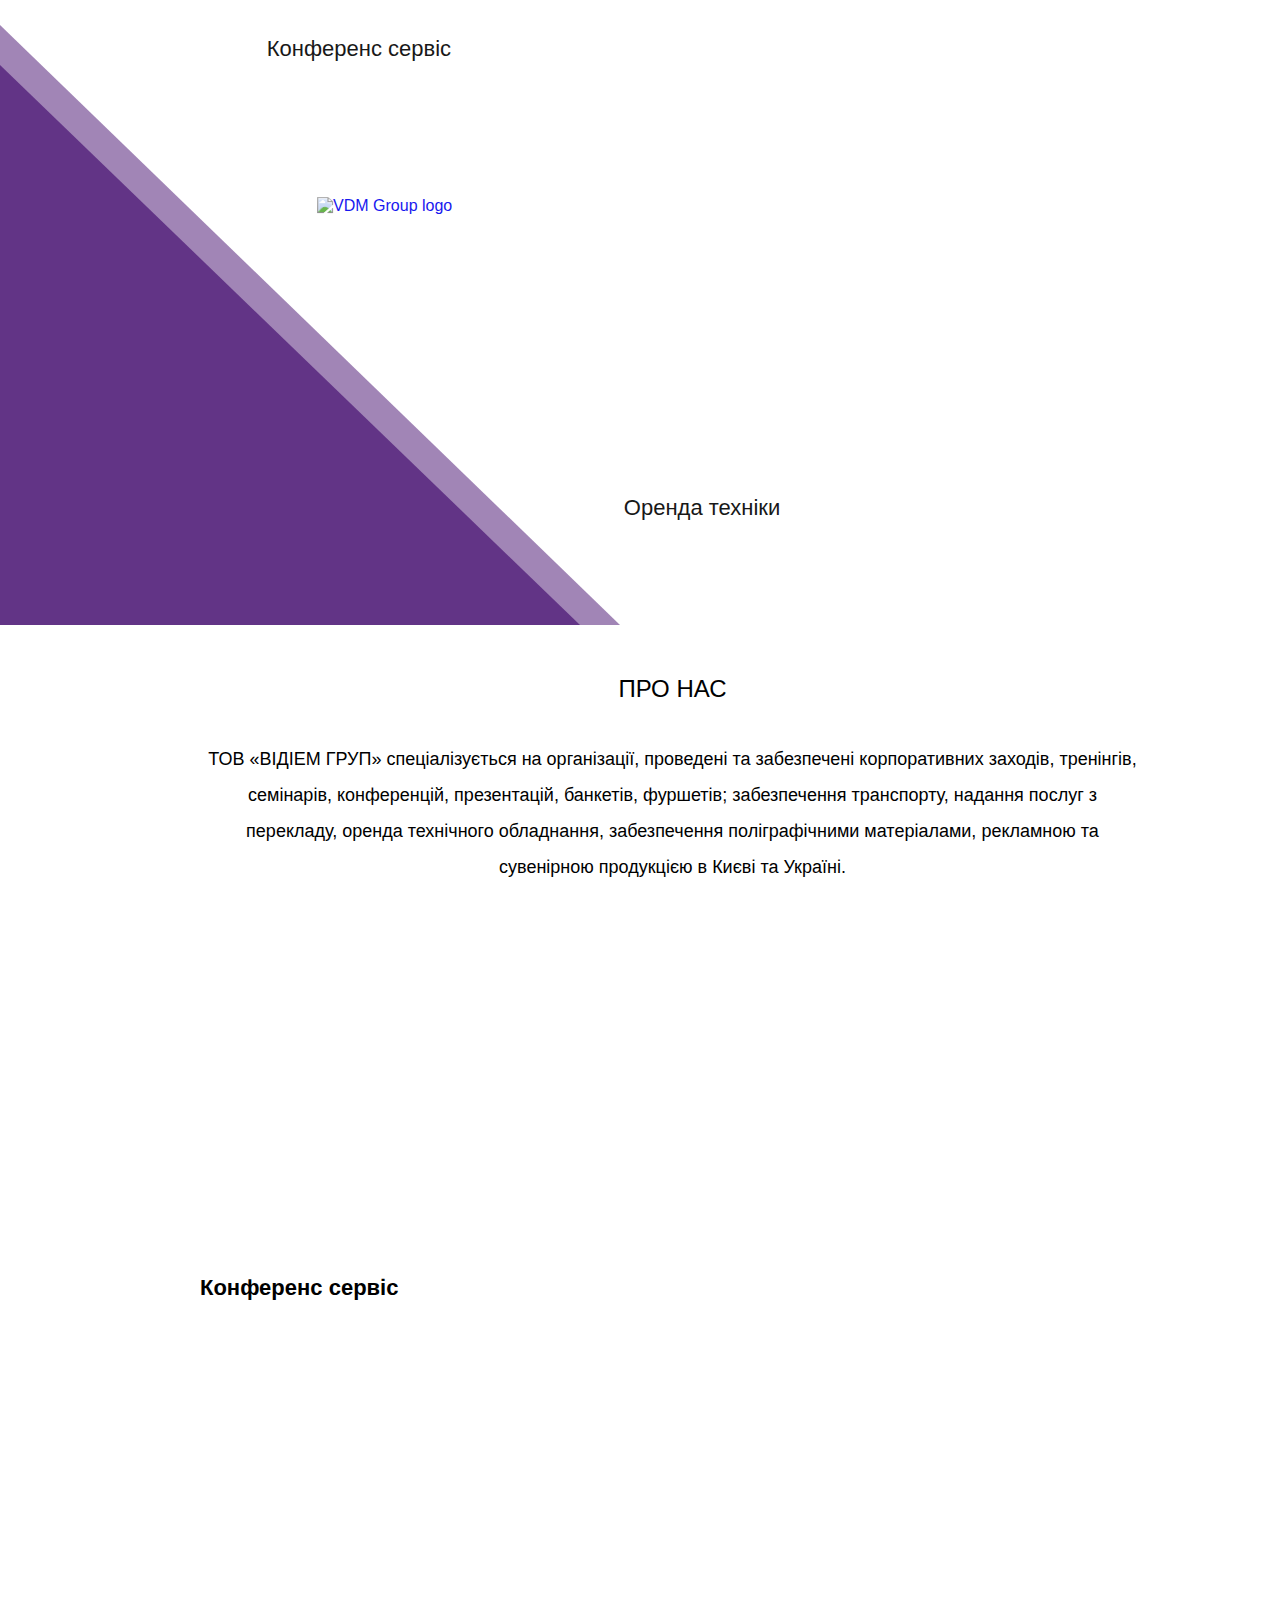
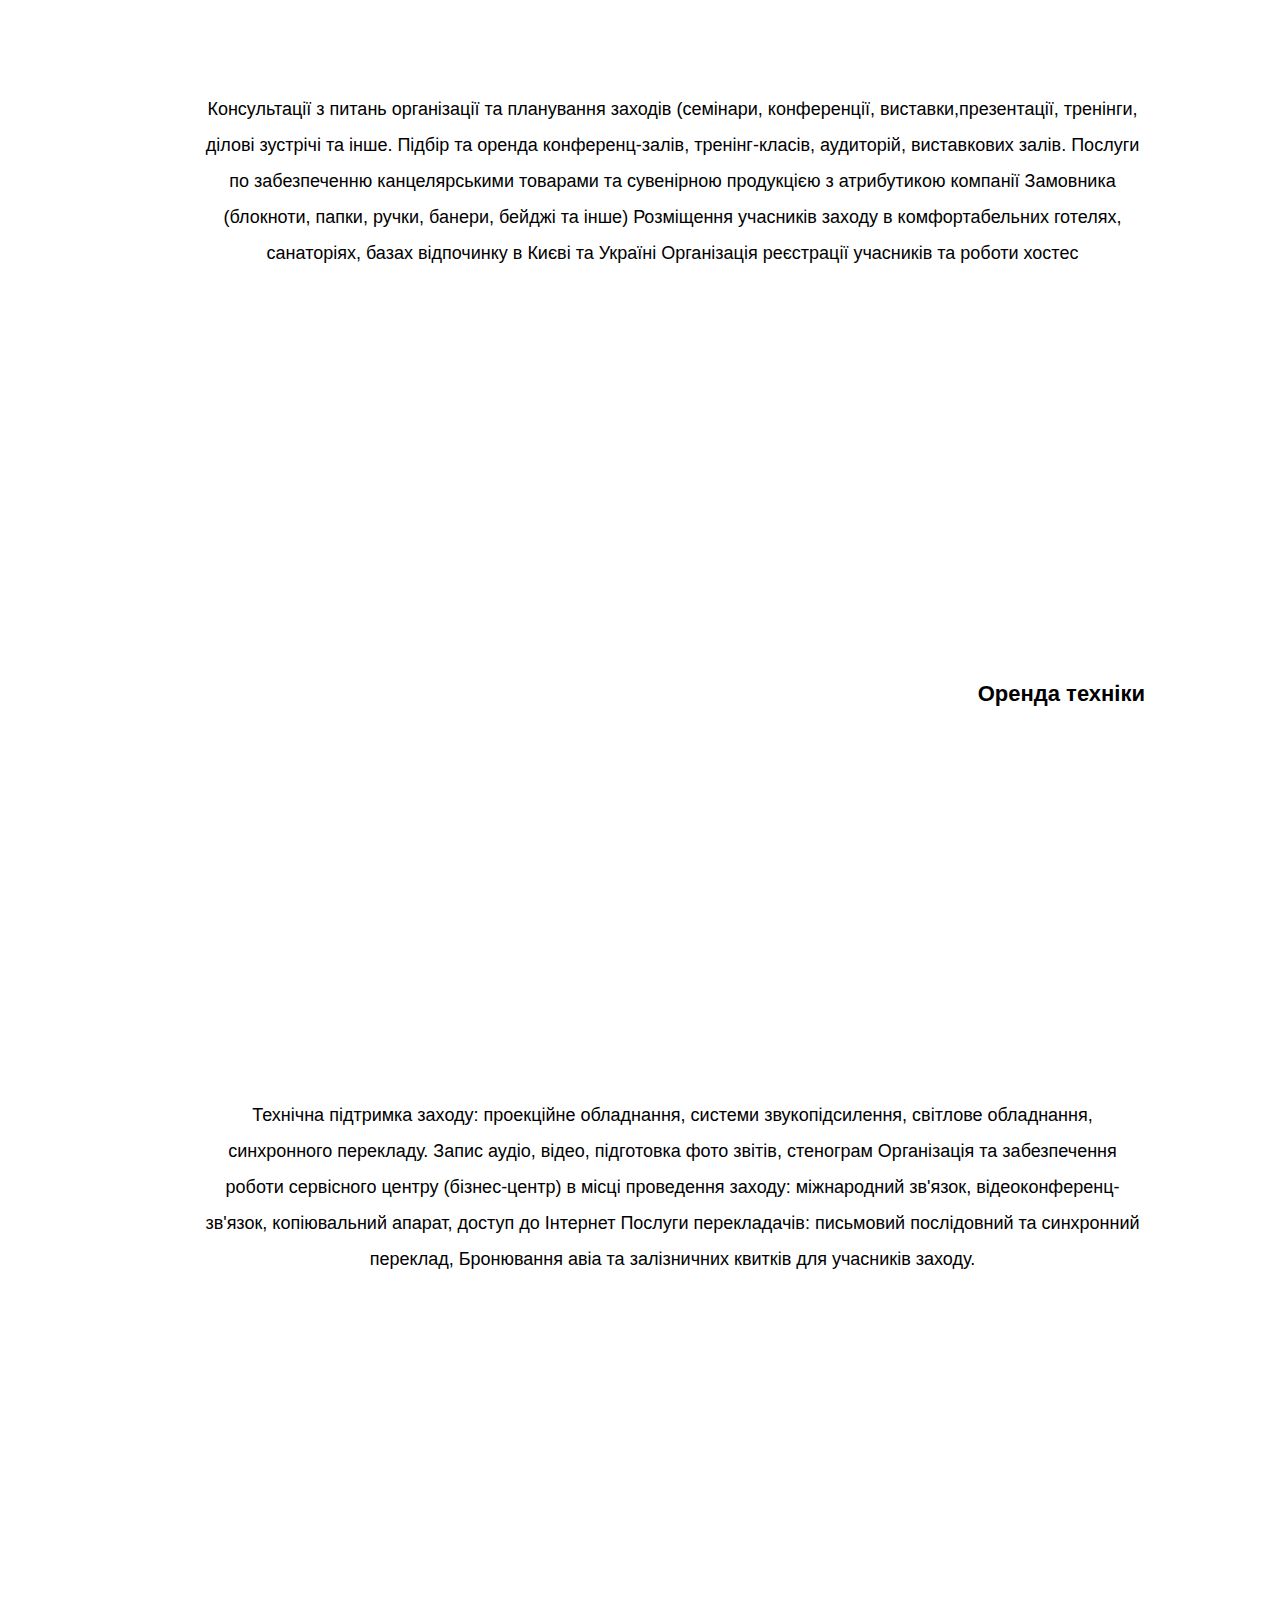
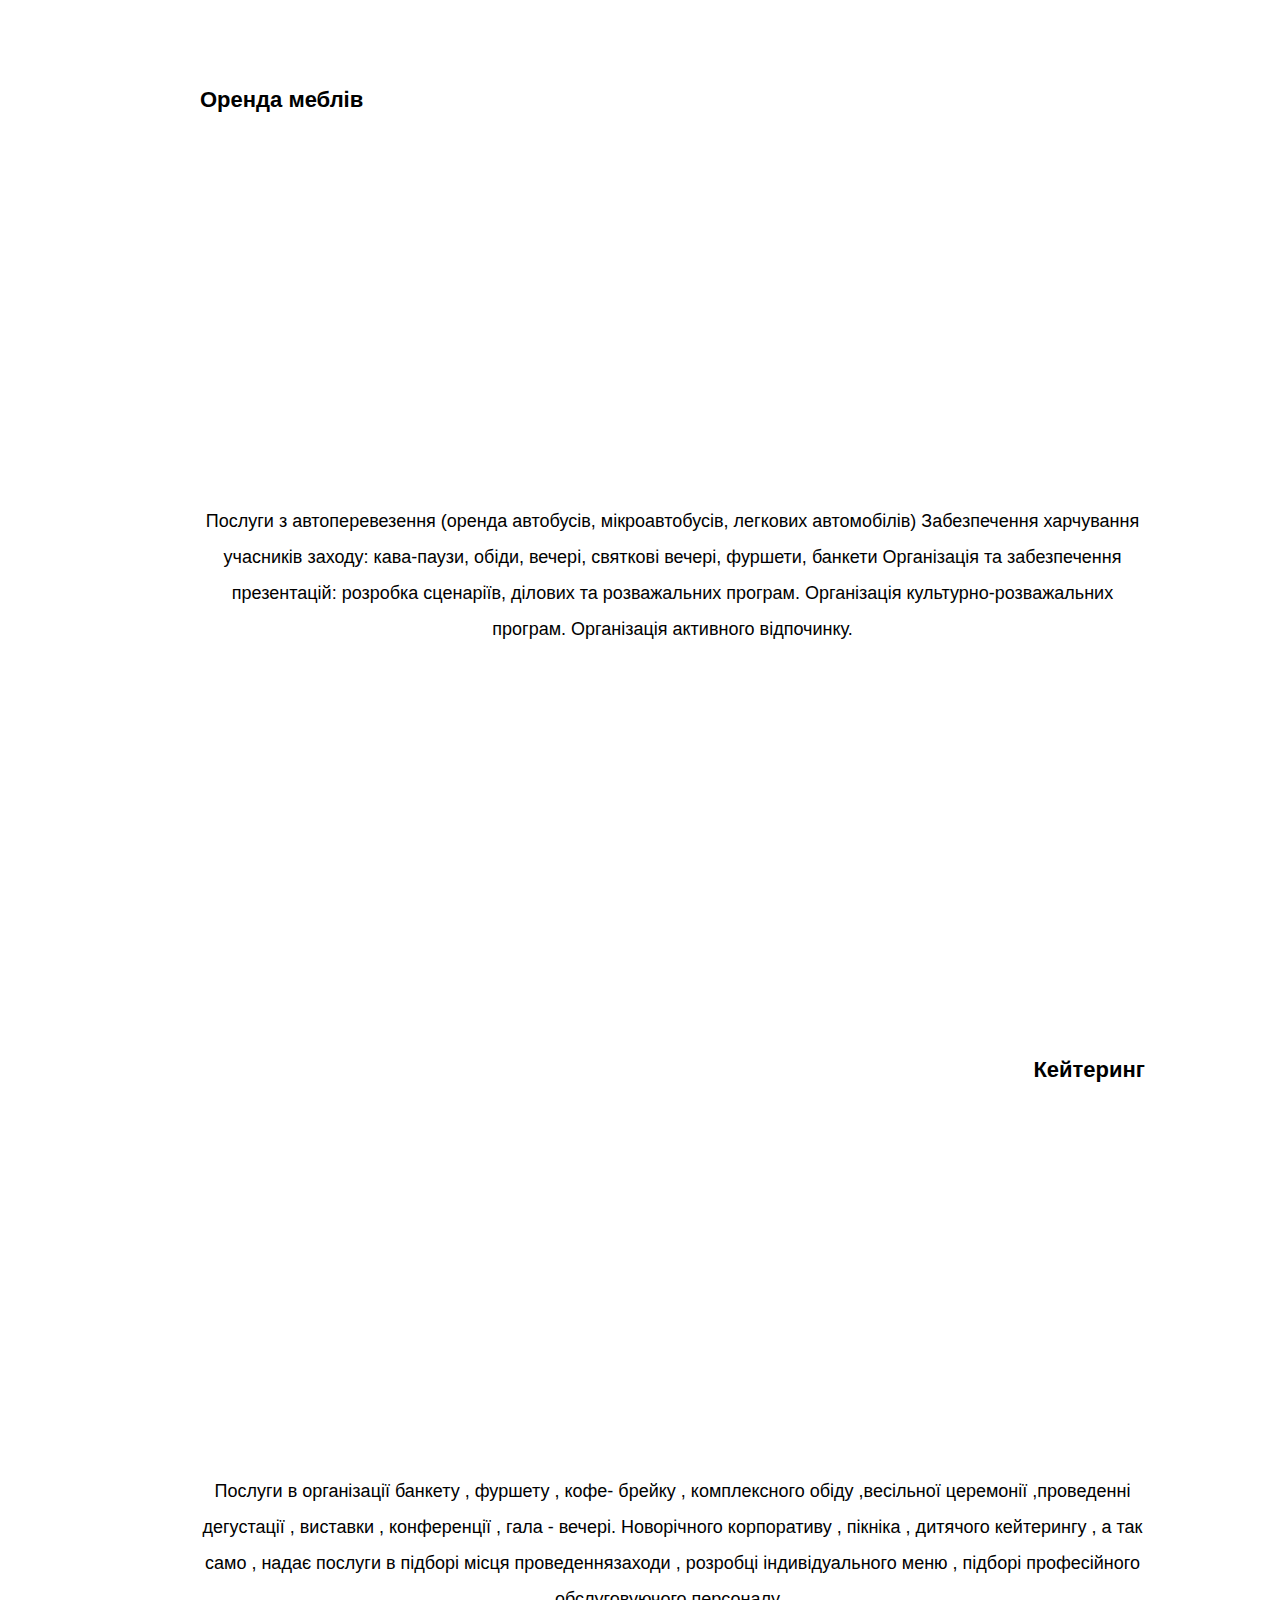
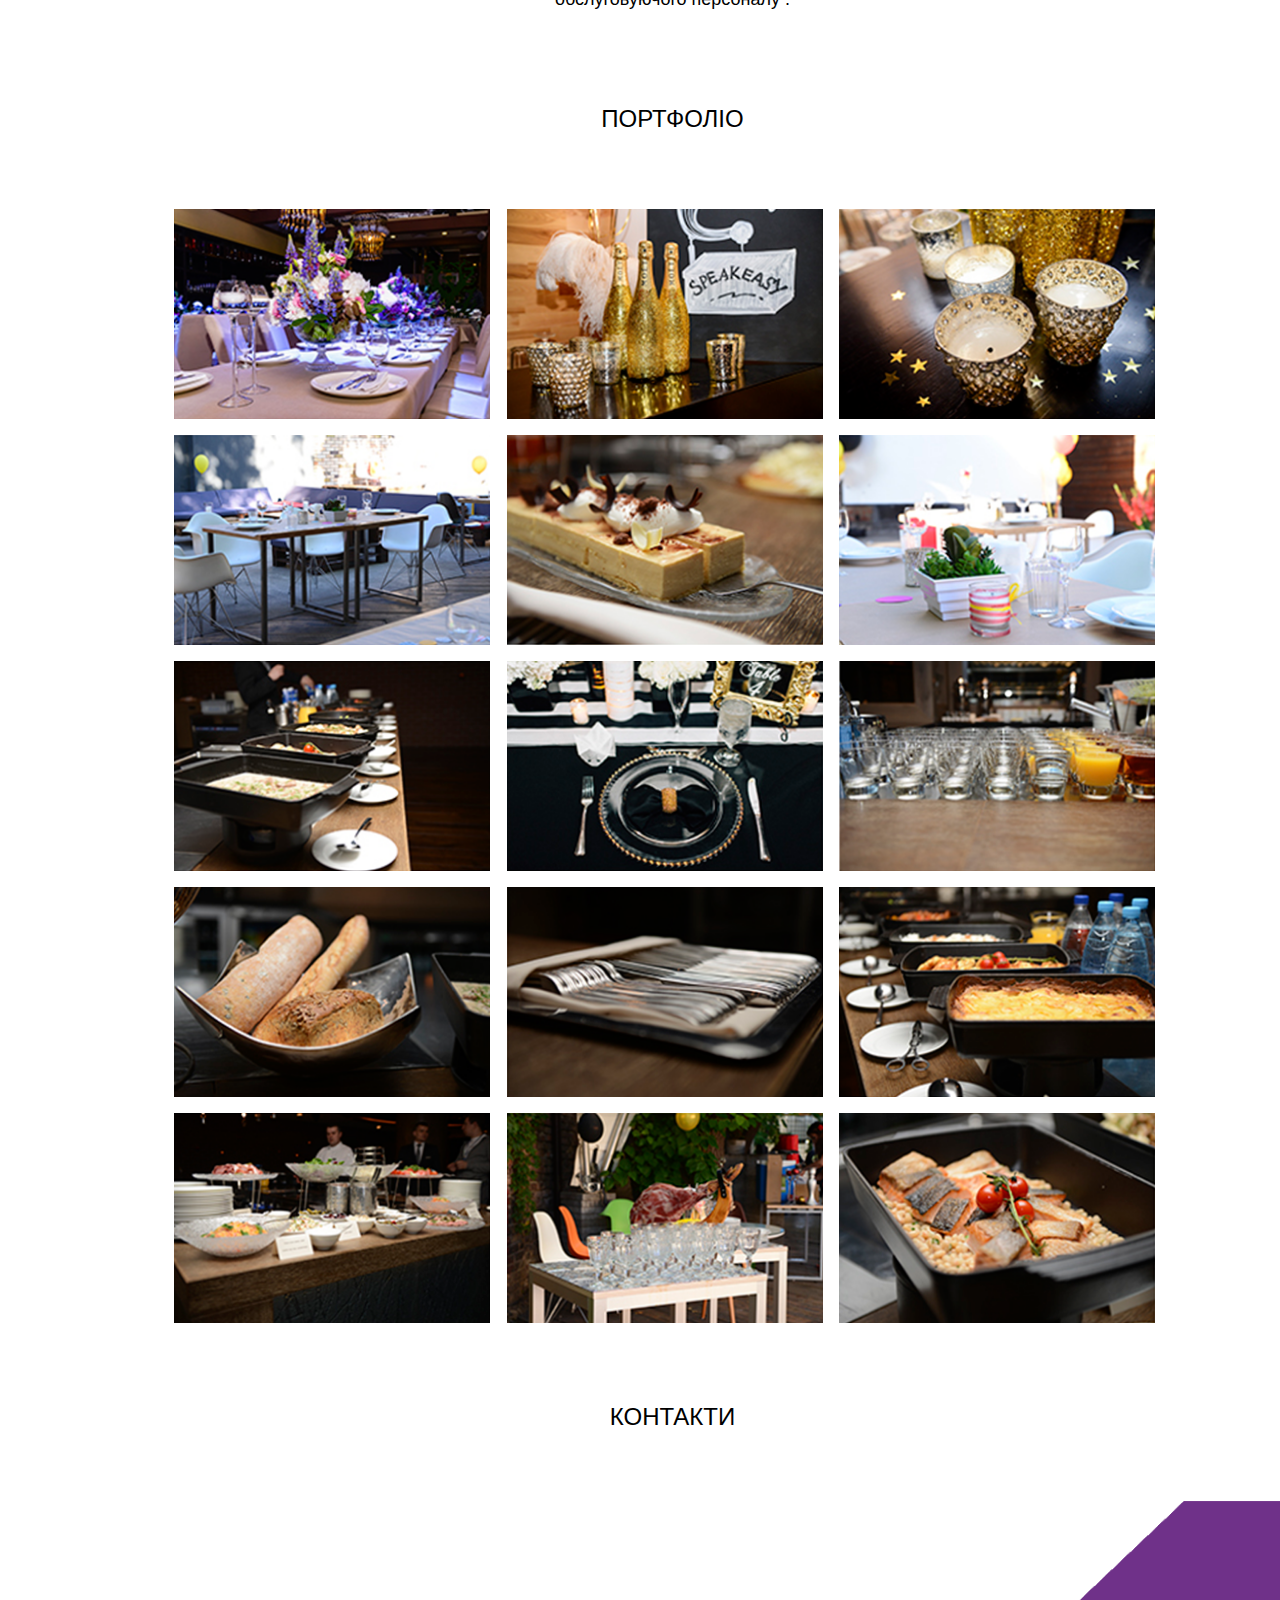
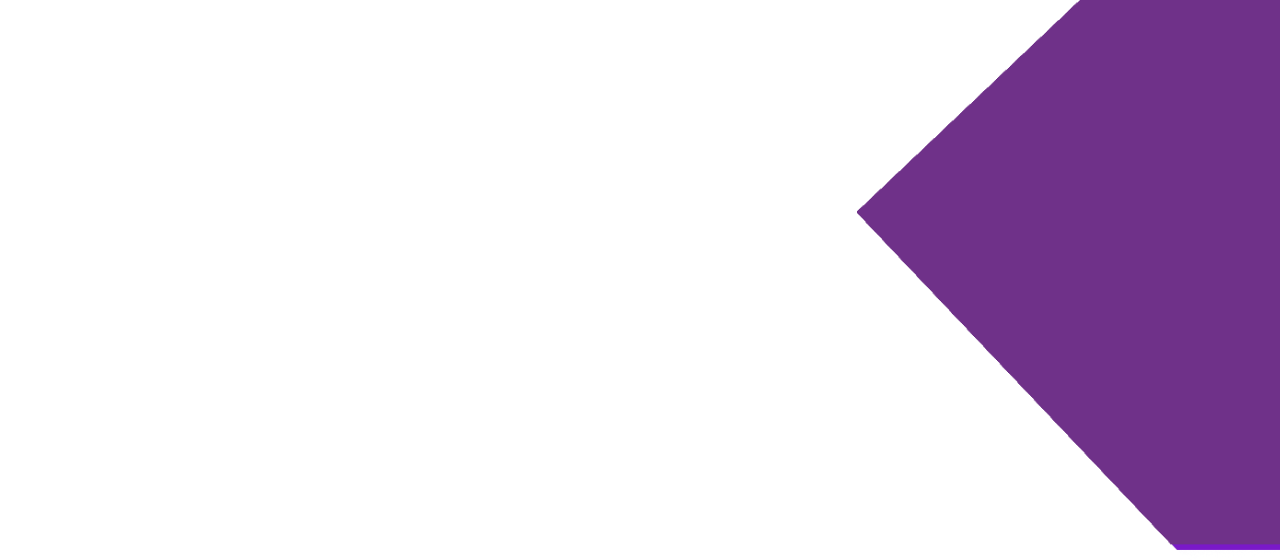
==== commit 93535860: "Update index.html" ====
--- a/VDM/index.html
+++ b/VDM/index.html
@@ -178,7 +178,7 @@
   <div class="map">
     <iframe src="https://www.google.com/maps/embed?pb=!1m18!1m12!1m3!1d2541.676608691293!2d30.455454612870536!3d50.428496646176065!2m3!1f0!2f0!3f0!3m2!1i1024!2i768!4f13.1!3m3!1m2!1s0x40d4cea55799a03b%3A0xc0546258cdd2d6f9!2z0J7Rh9Cw0LrRltCy0YHRjNC60LjQuSDQkdCm!5e0!3m2!1sru!2s!4v1464209886734" width="1345" height="650" frameborder="0" style="border:0" allowfullscreen></iframe>
     <div class="map_triangle_left">
-	<img class = "arrow_purple" src = "фото/arrow_purple.png" height = "670" alt = ""/>
+	<img class = "arrow_purple" src = "img/arrow_purple.png" height = "670" alt = ""/>
 	</div>
   </div>
 </section>
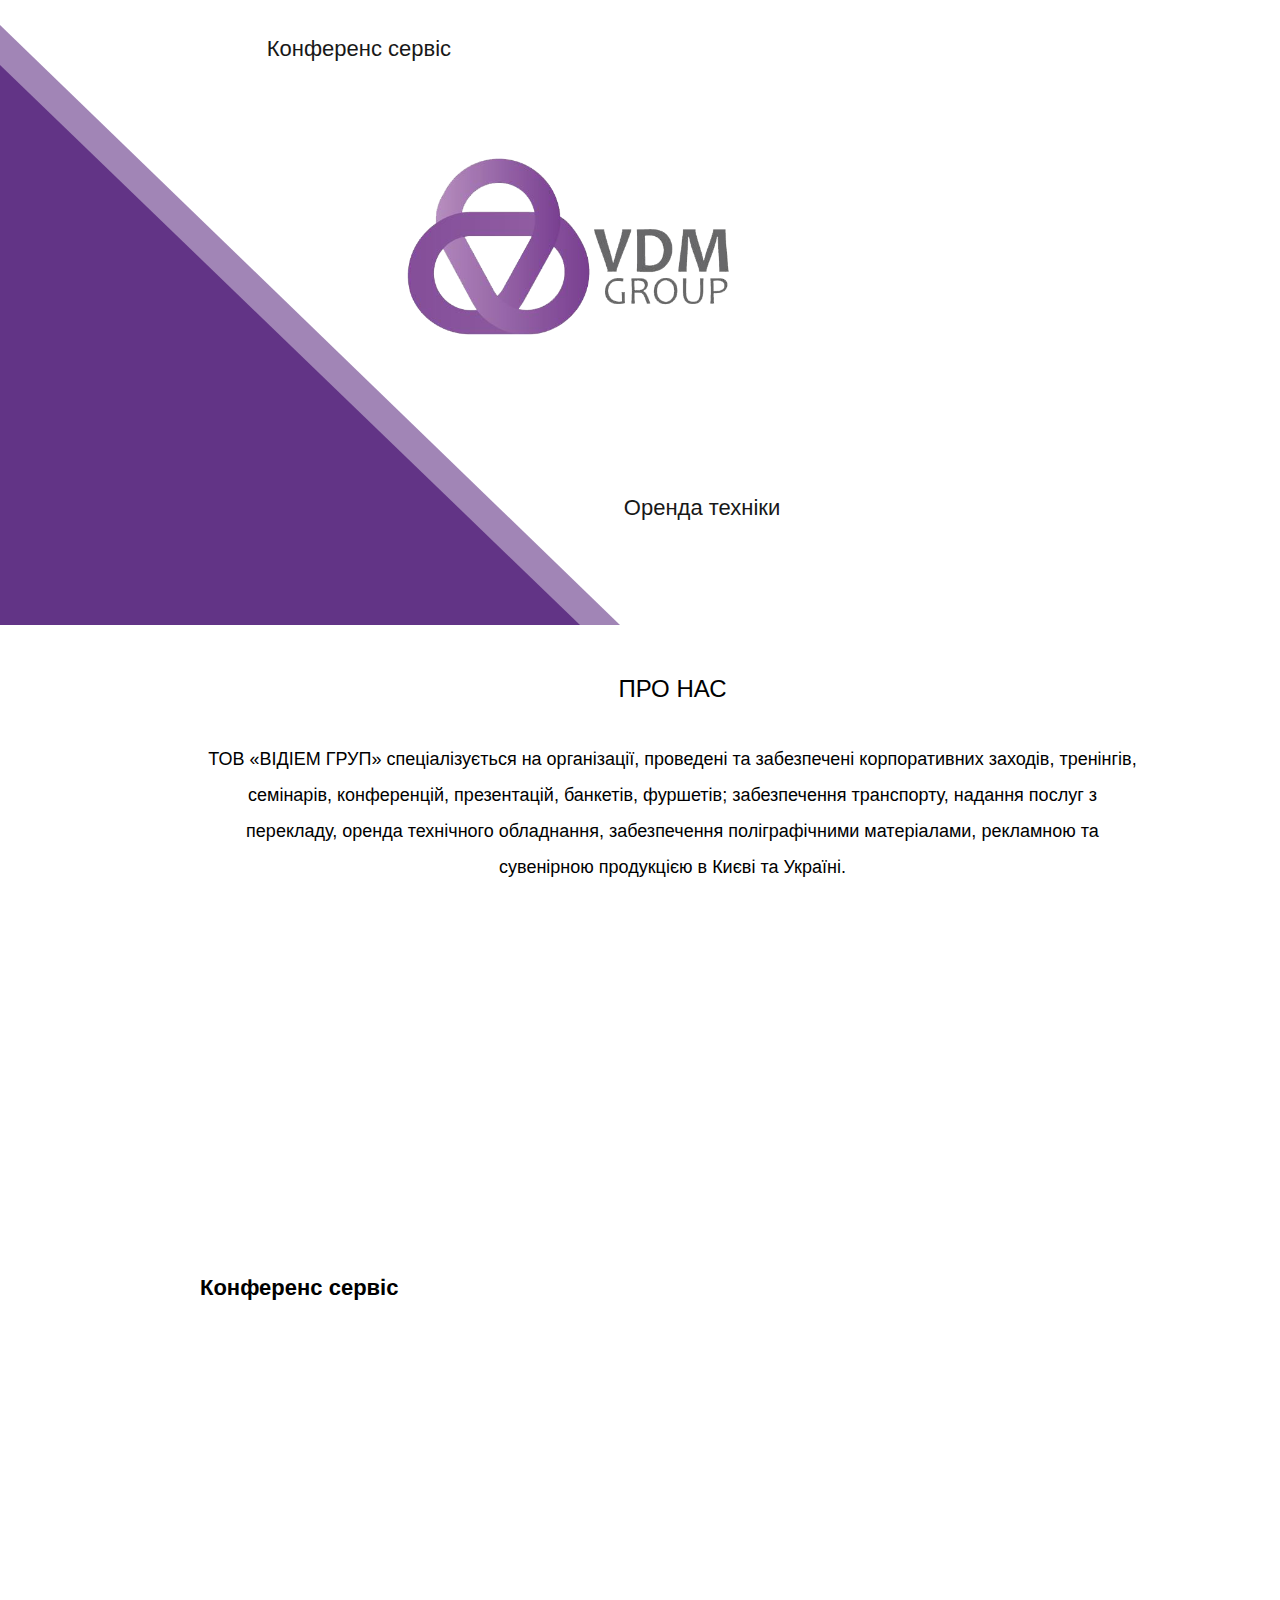
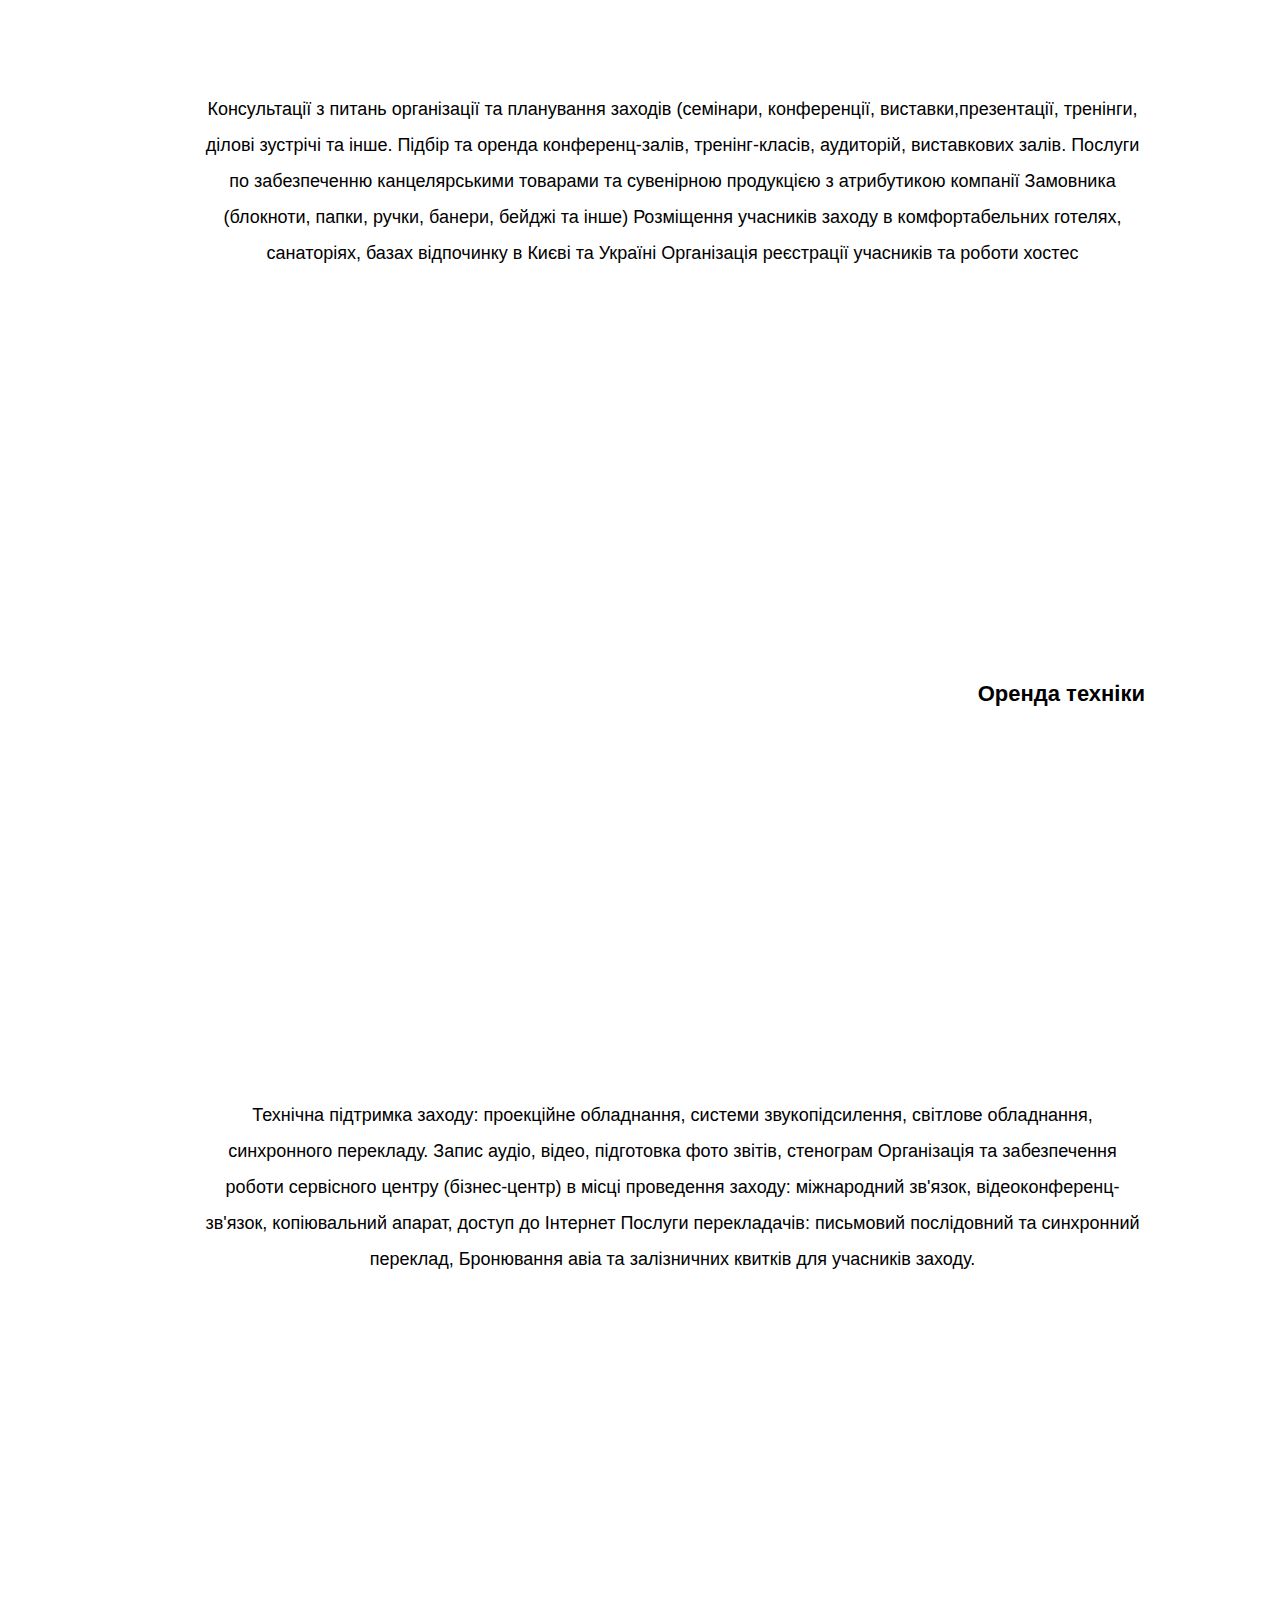
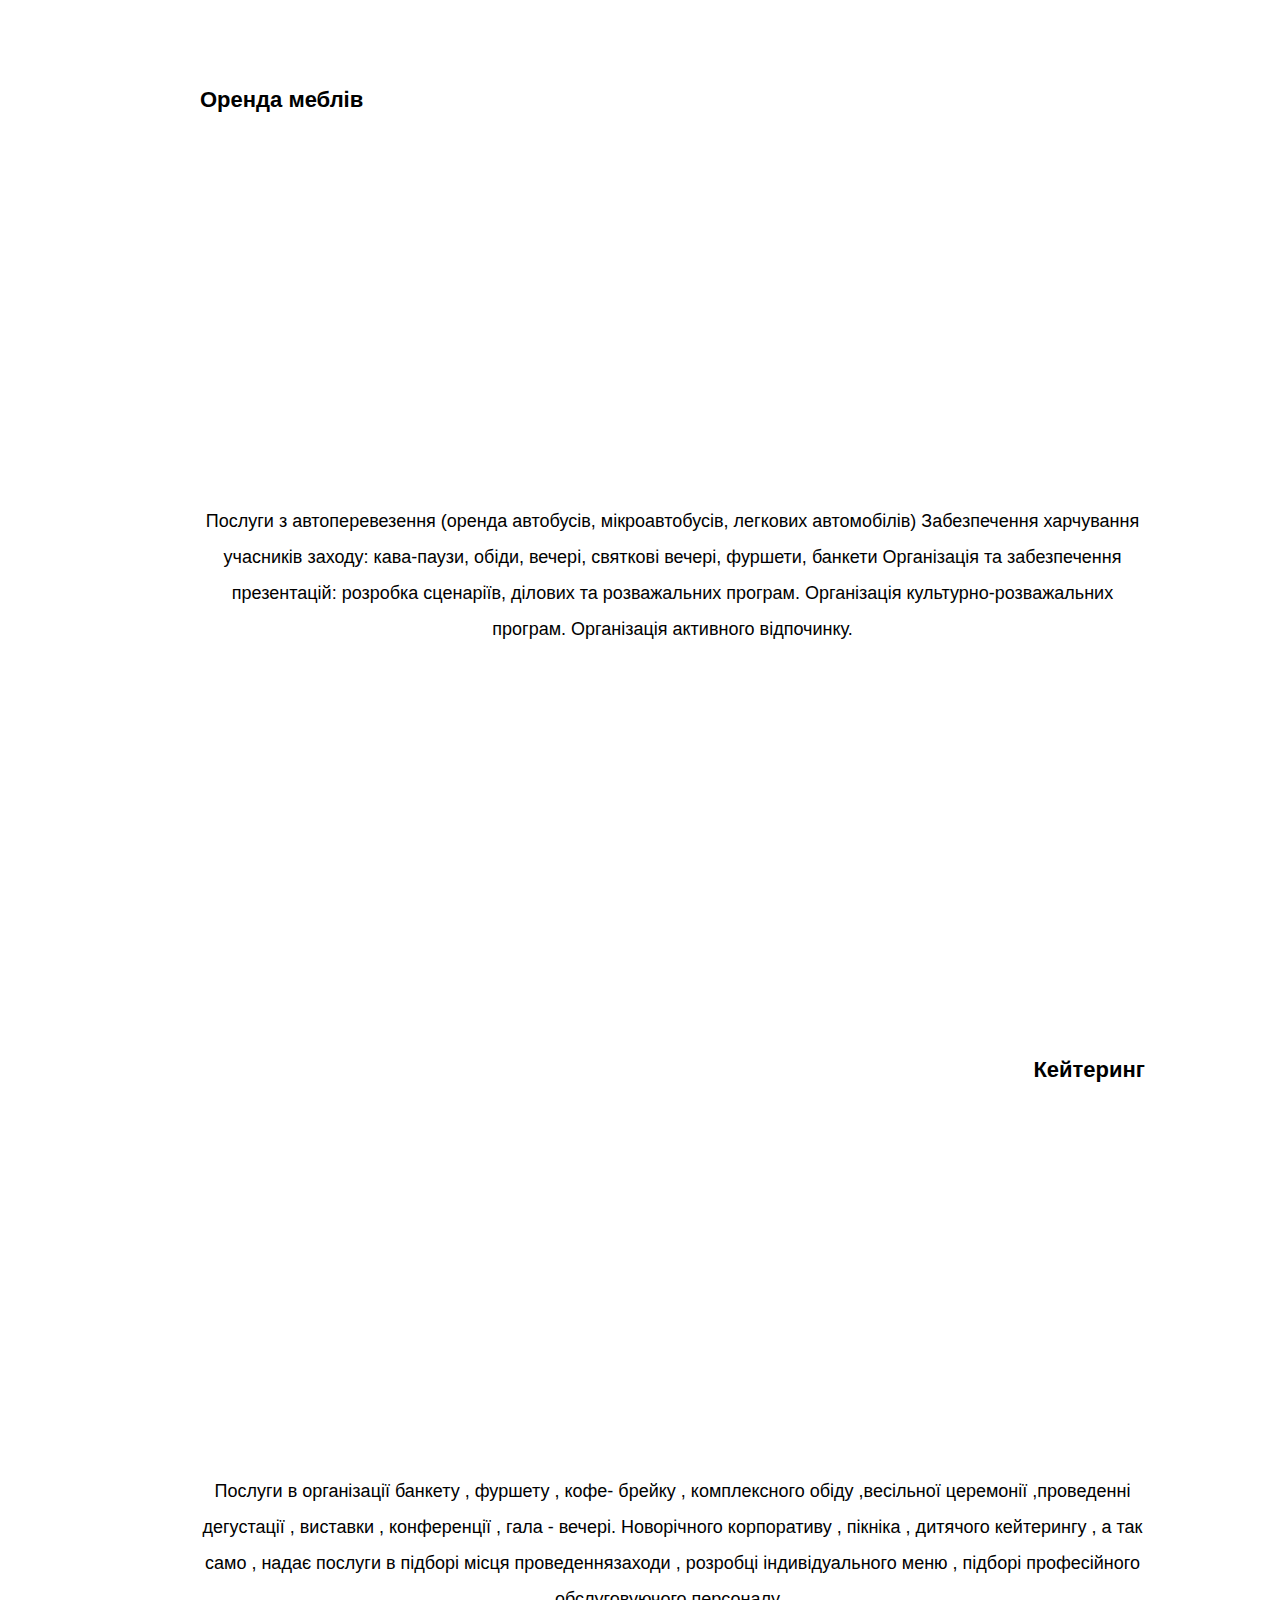
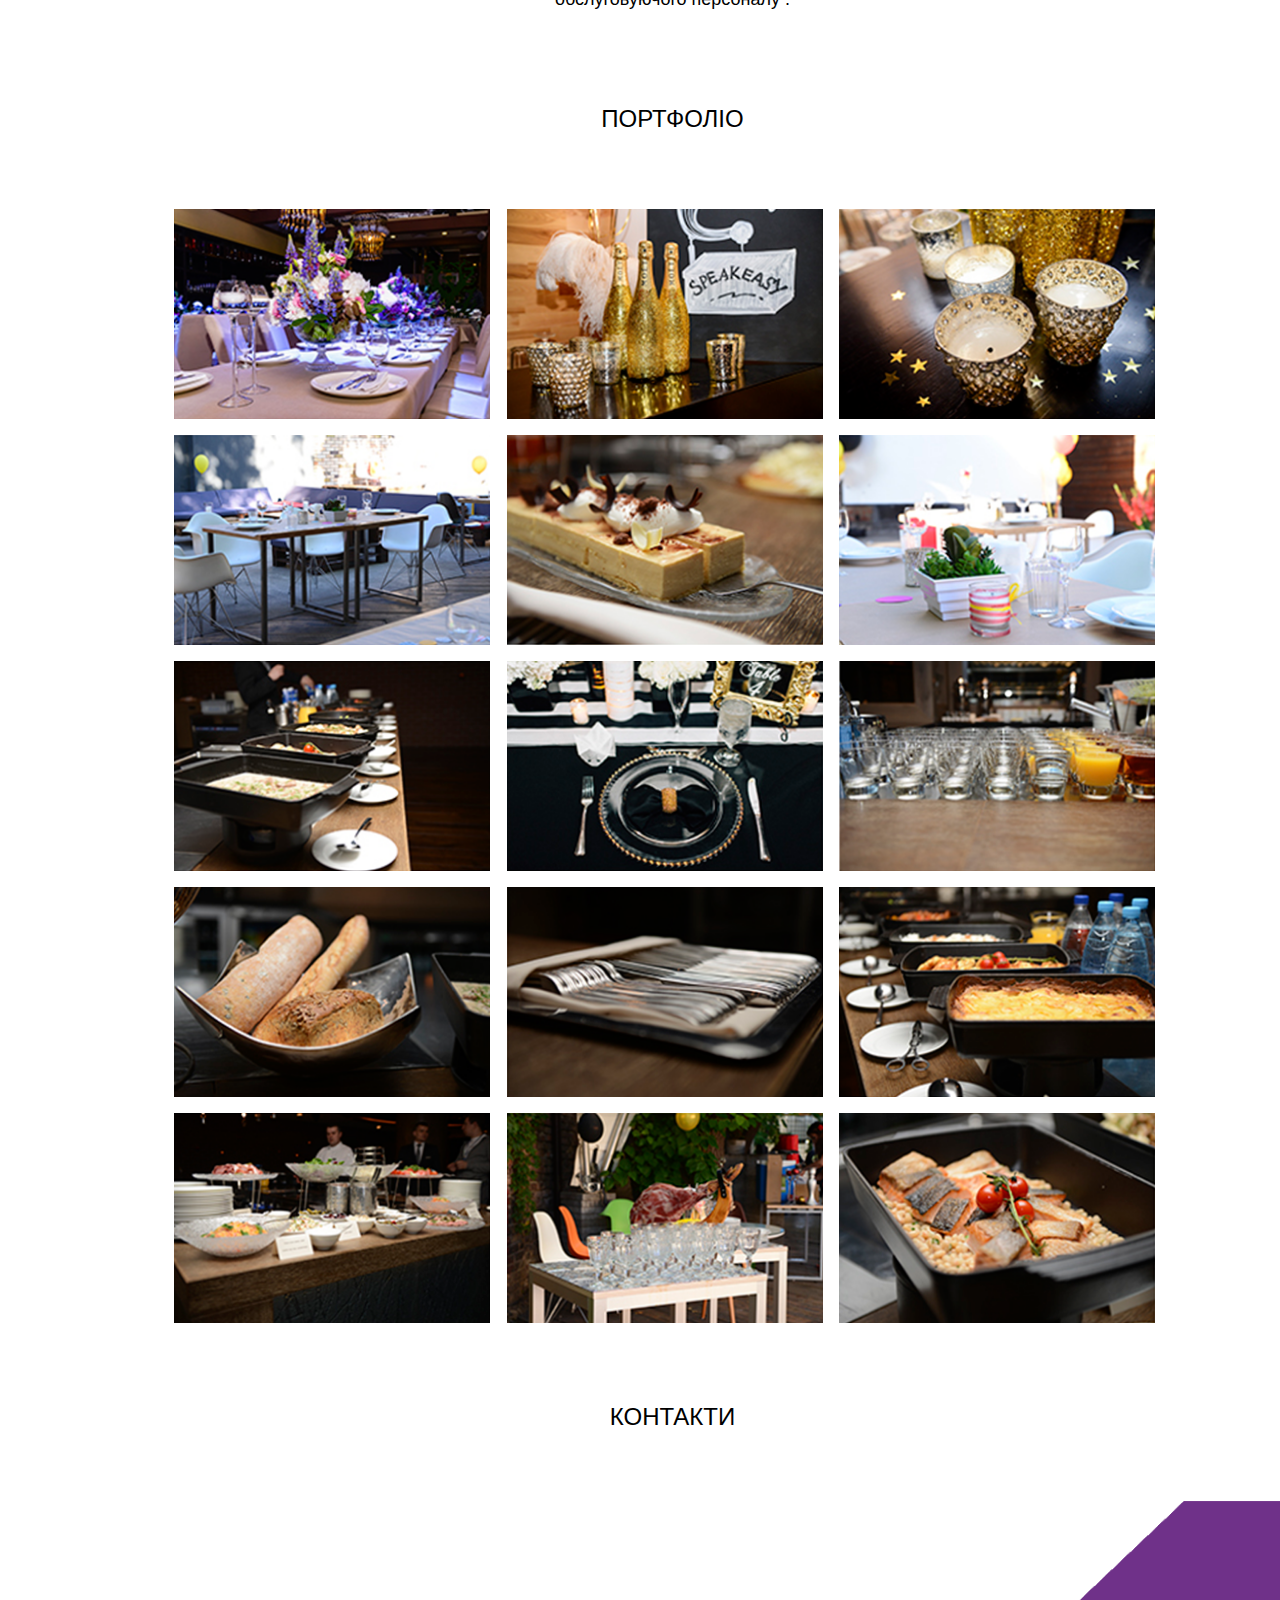
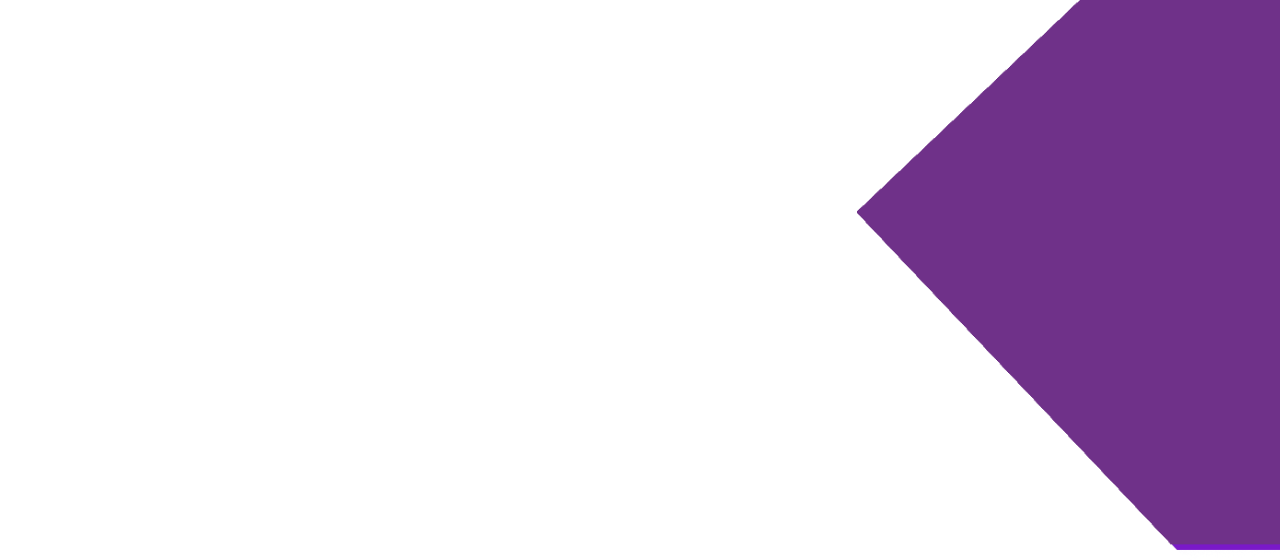
==== commit a1cf9902: "Update index.html" ====
--- a/VDM/index.html
+++ b/VDM/index.html
@@ -38,7 +38,7 @@
   <header>
   	<div class="diamond_center">
      <a href="/">
-       <img class="logo" src="лого/logo.png" alt="VDM Group logo" width="340px" height="340px"></a>
+       <img class="logo" src="img/logo.png" alt="VDM Group logo" width="340px" height="340px"></a>
      </div>
      <div class="triangle_down">
        <a href = "#conference_service" class = "triangle_down_link" title = "Конференс сервіс" >Конференс сервіс</a>
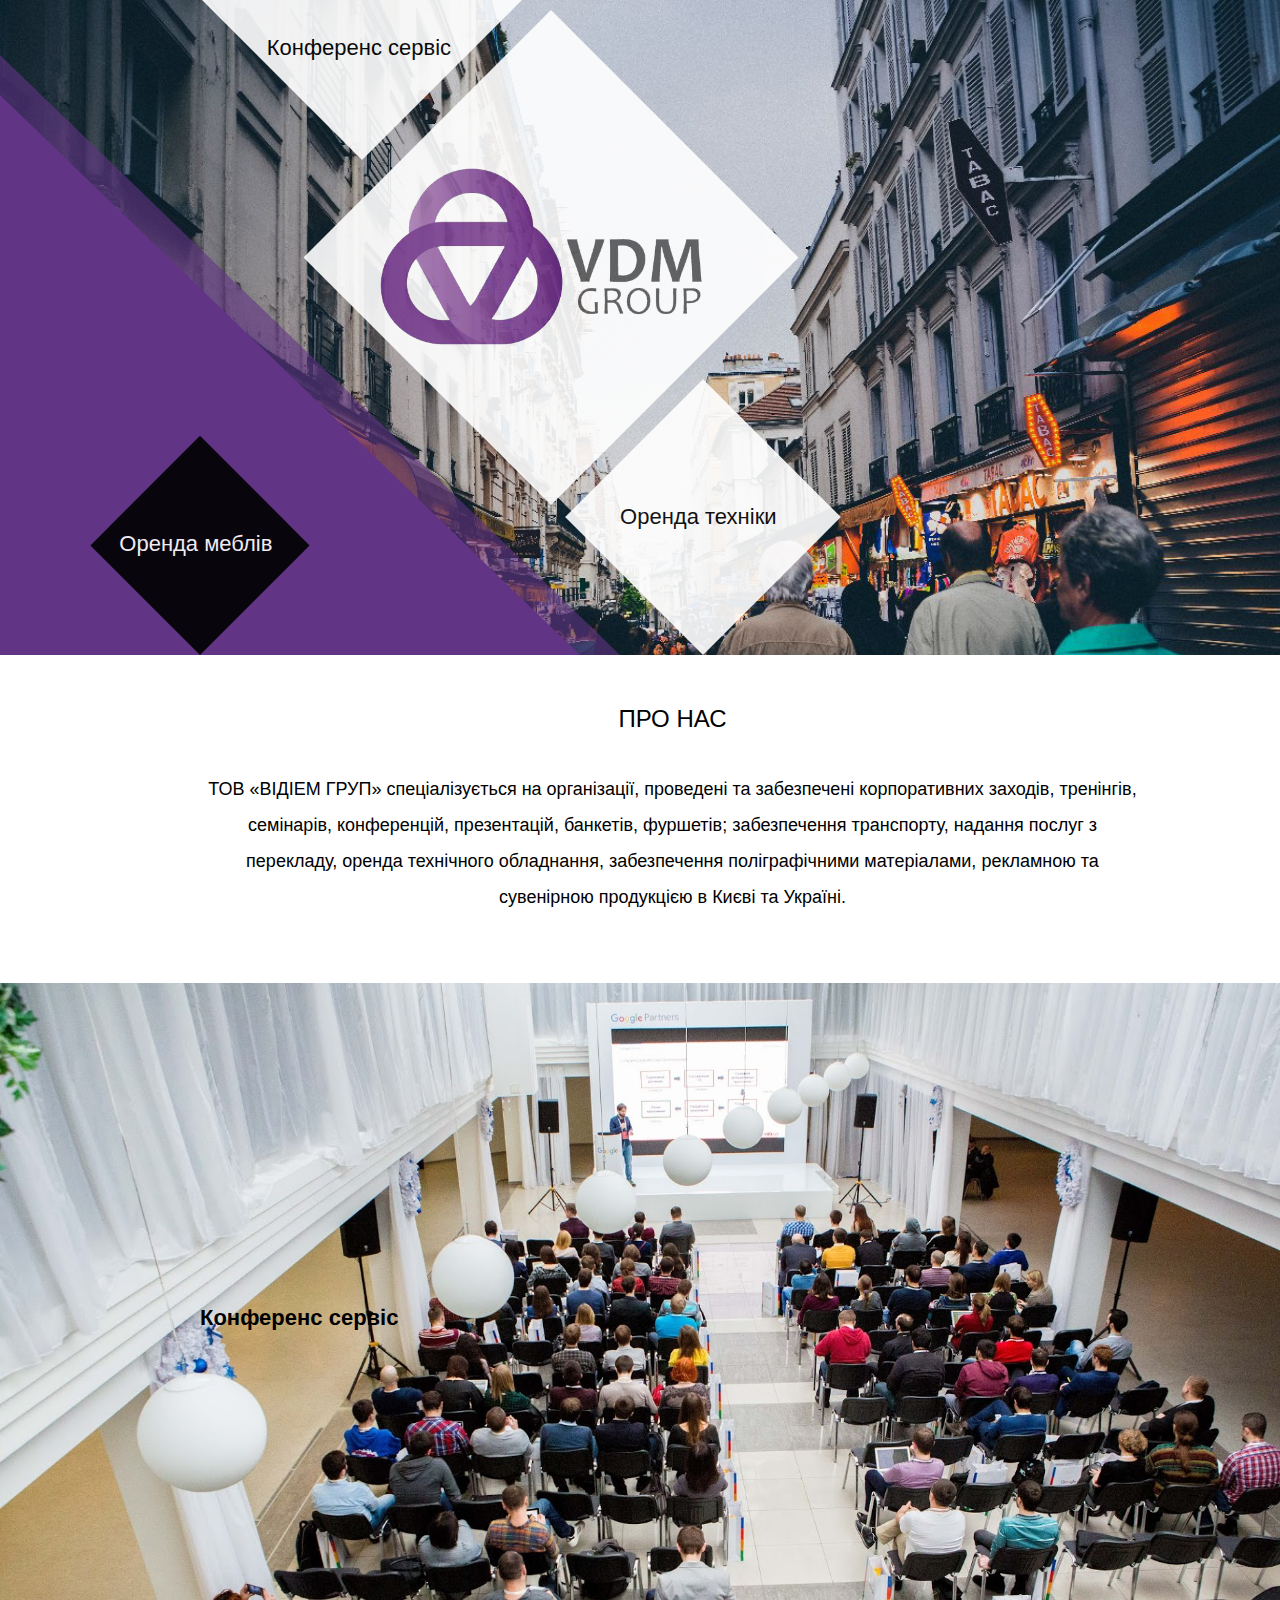
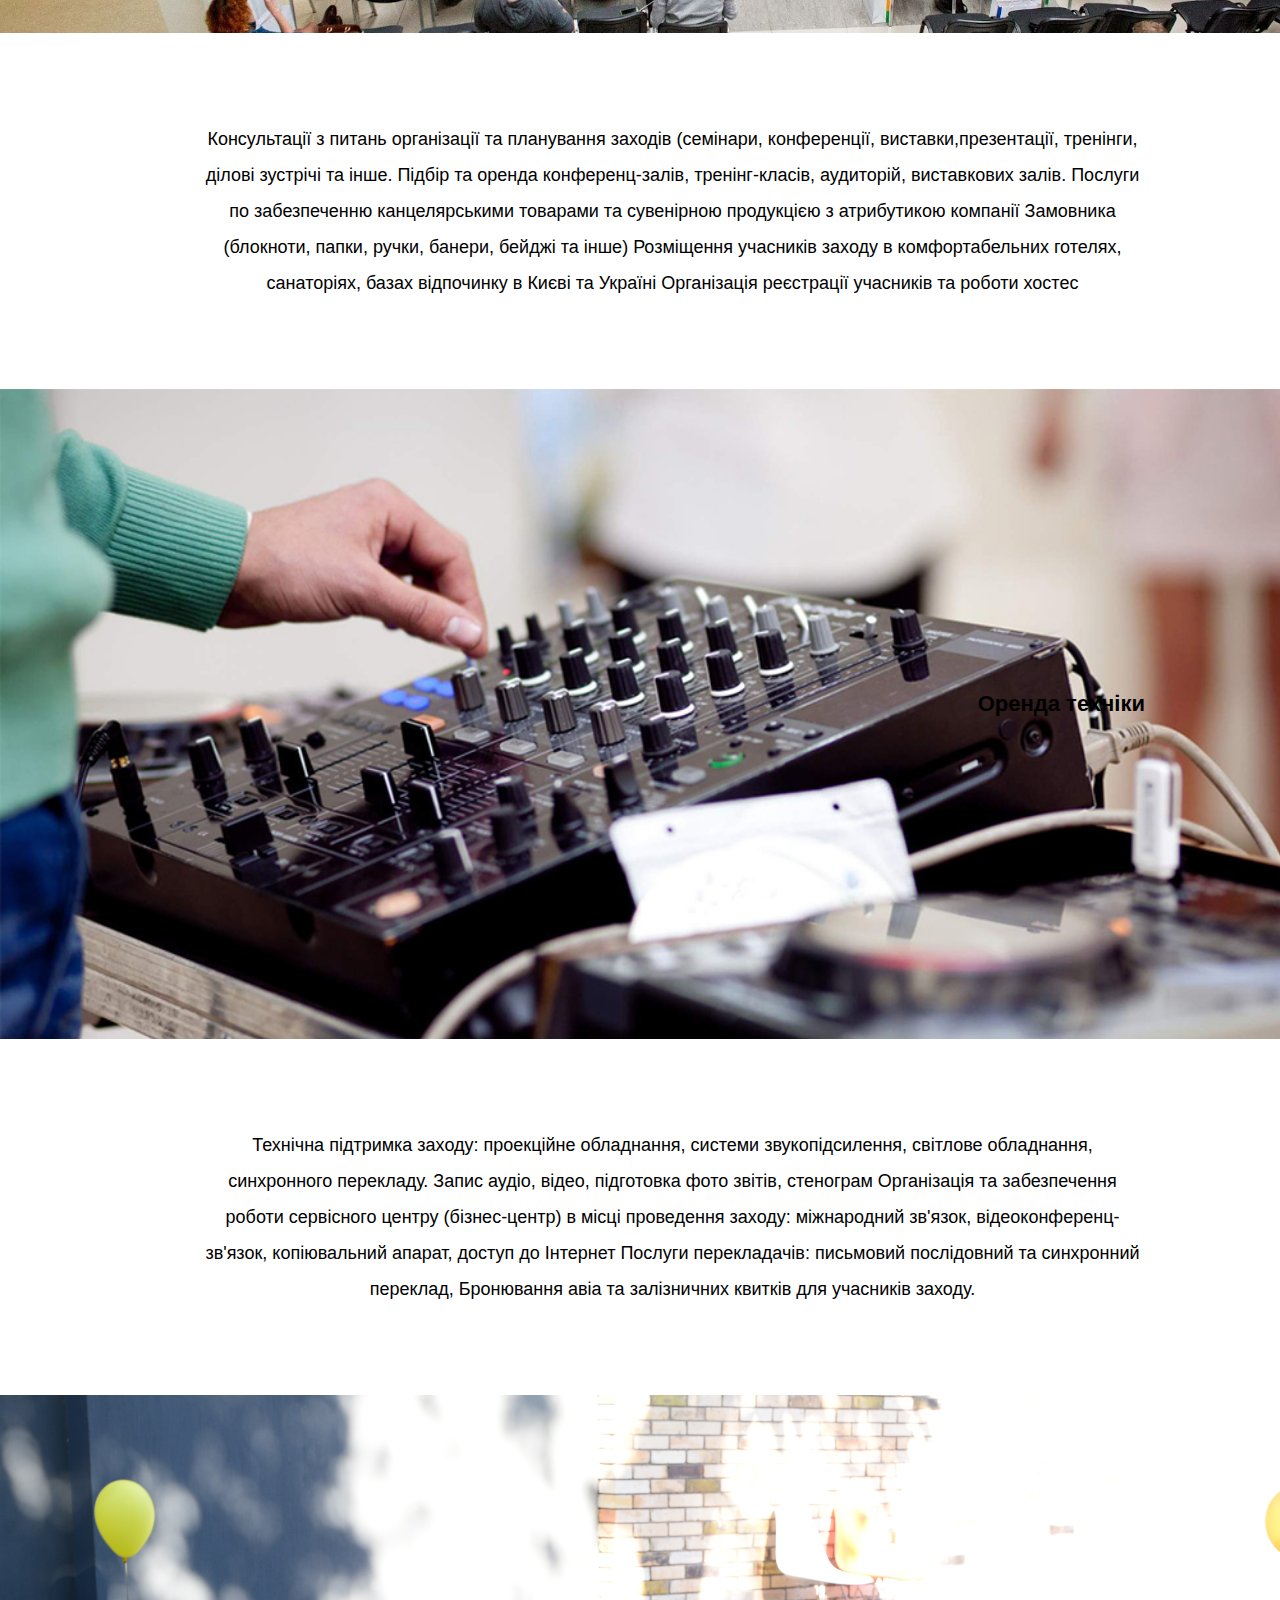
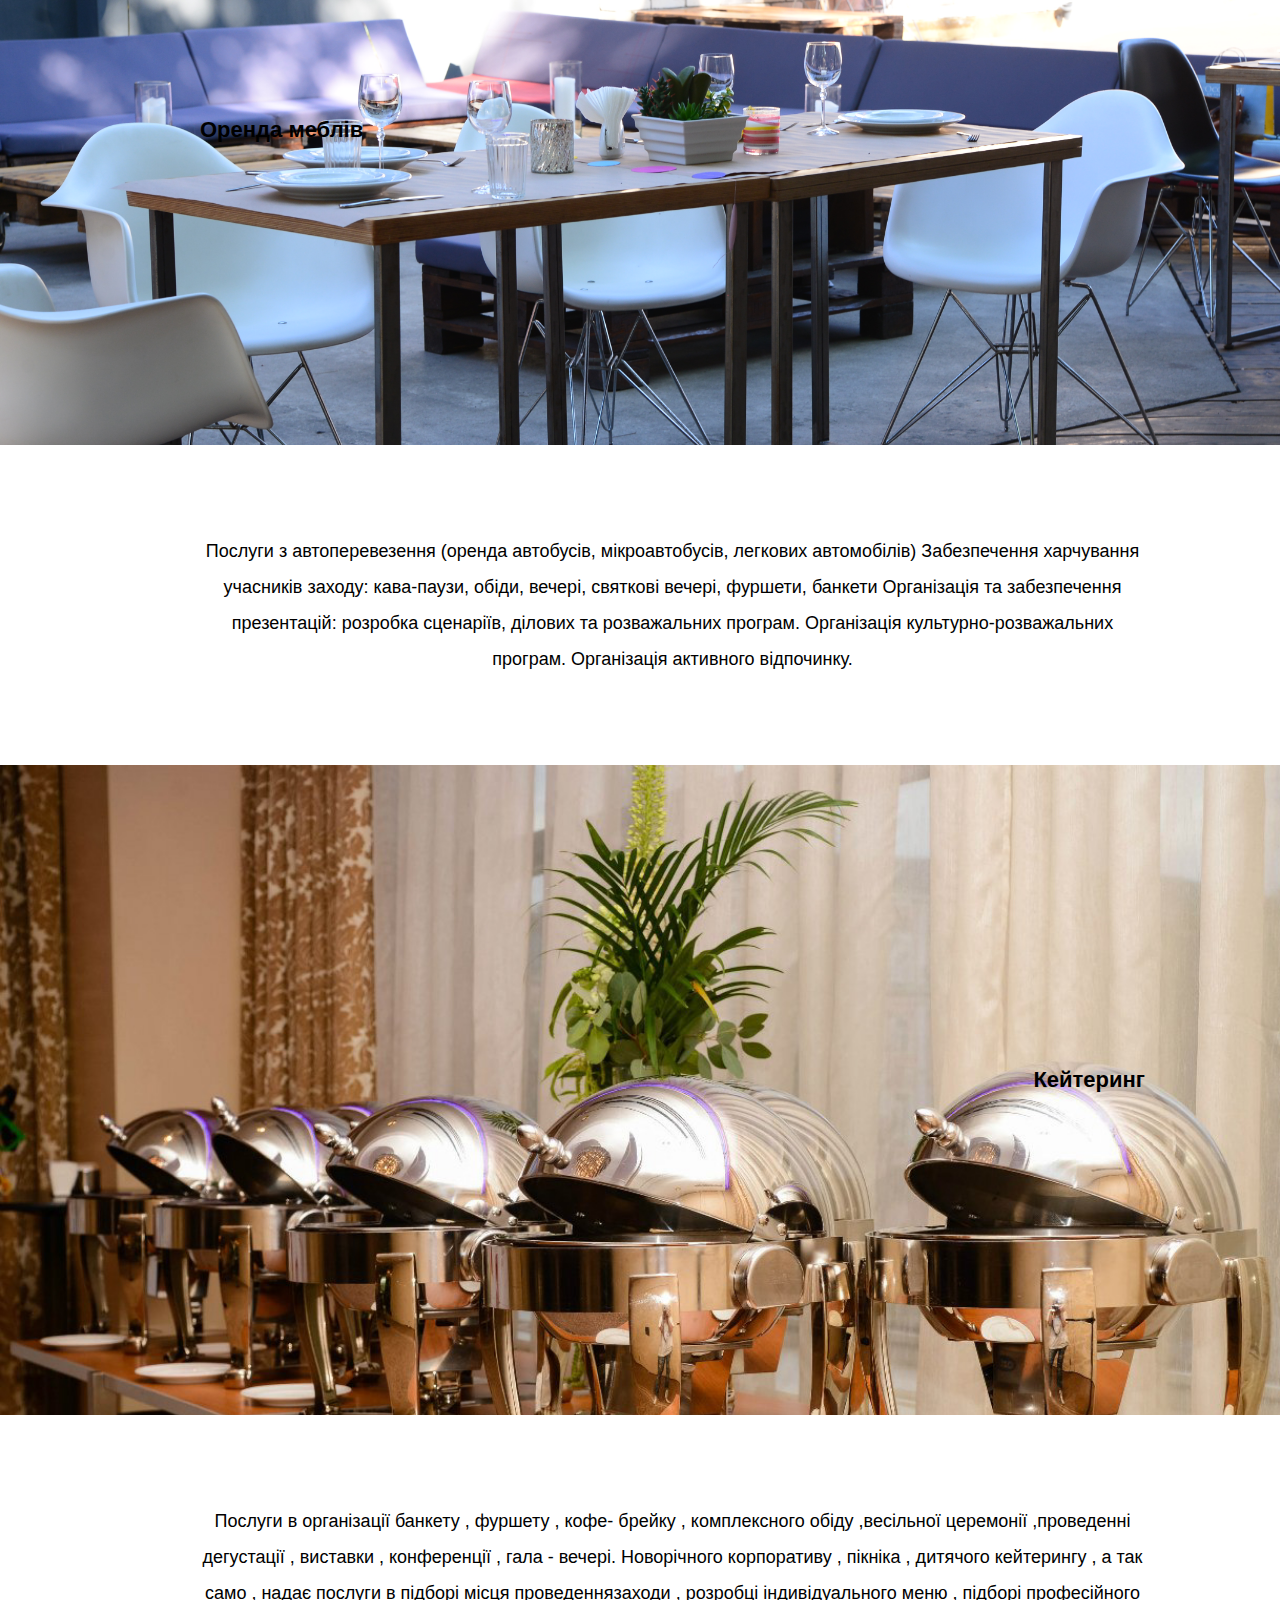
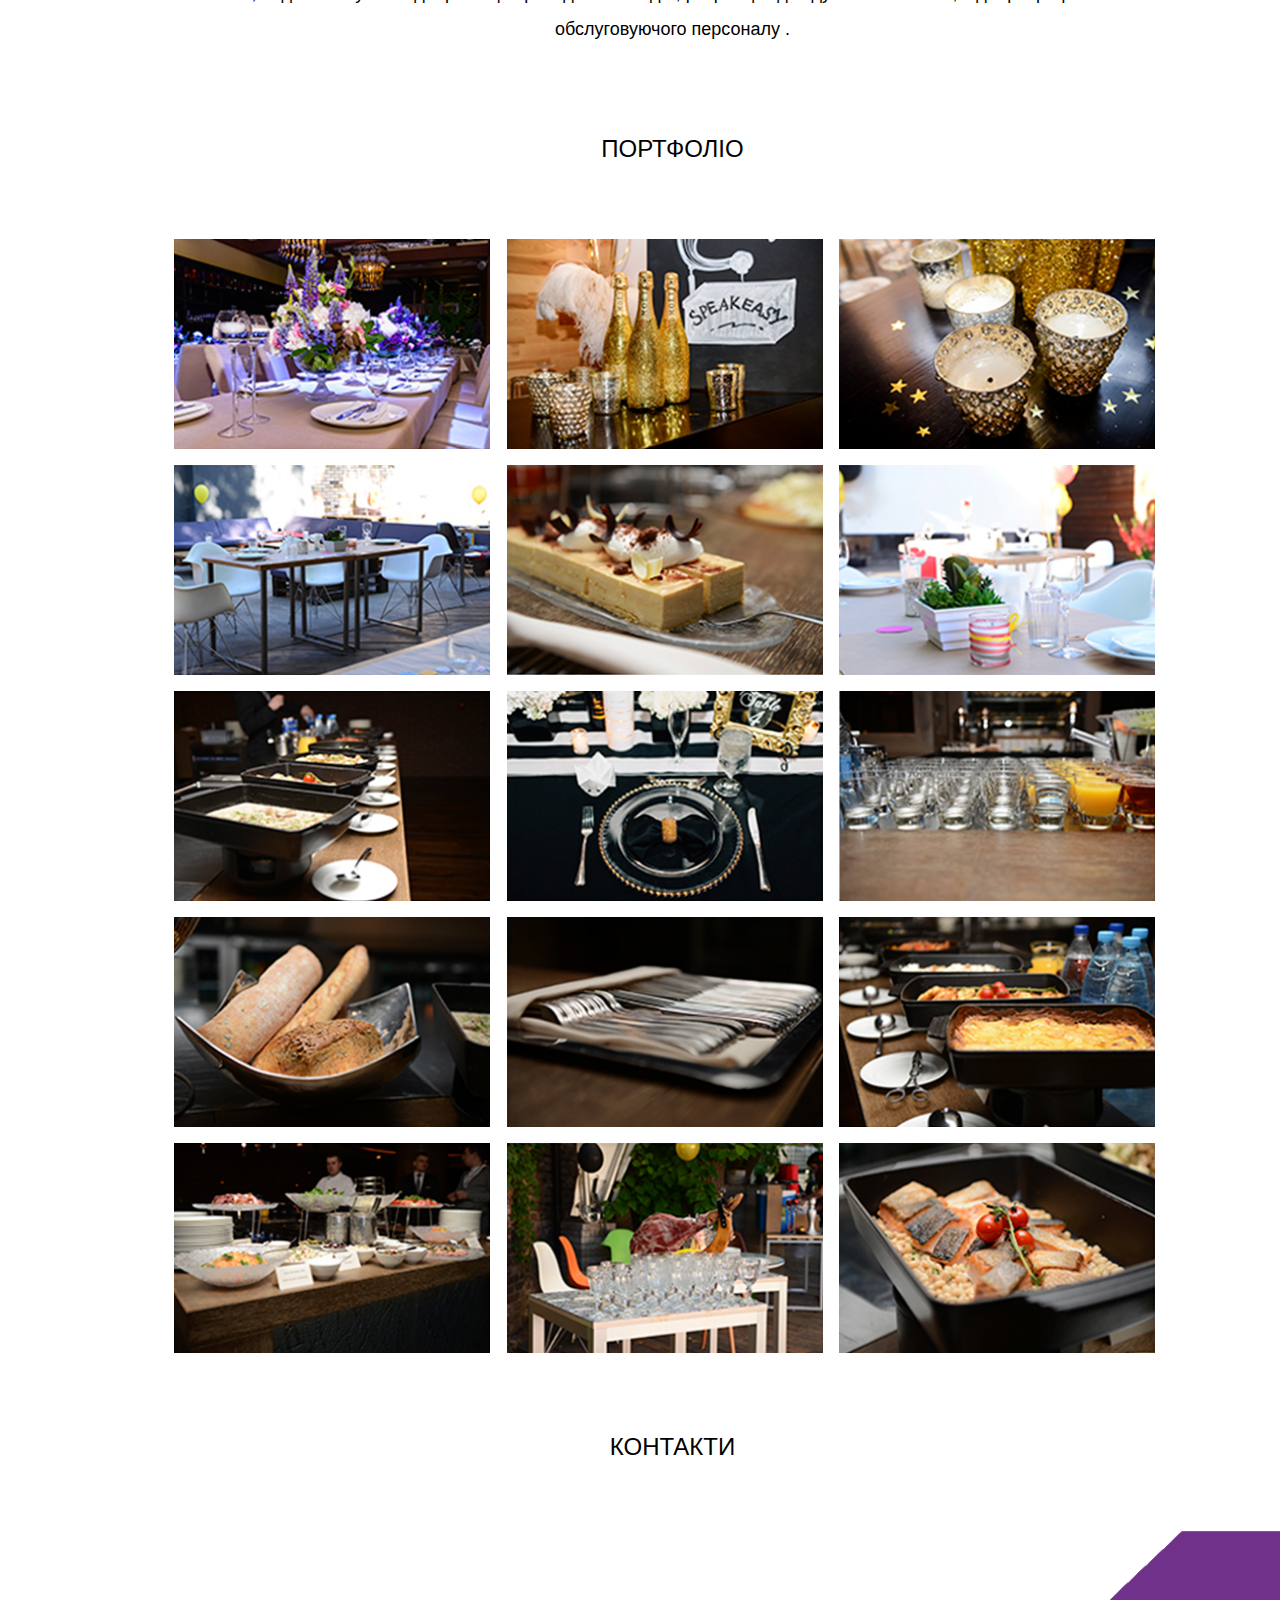
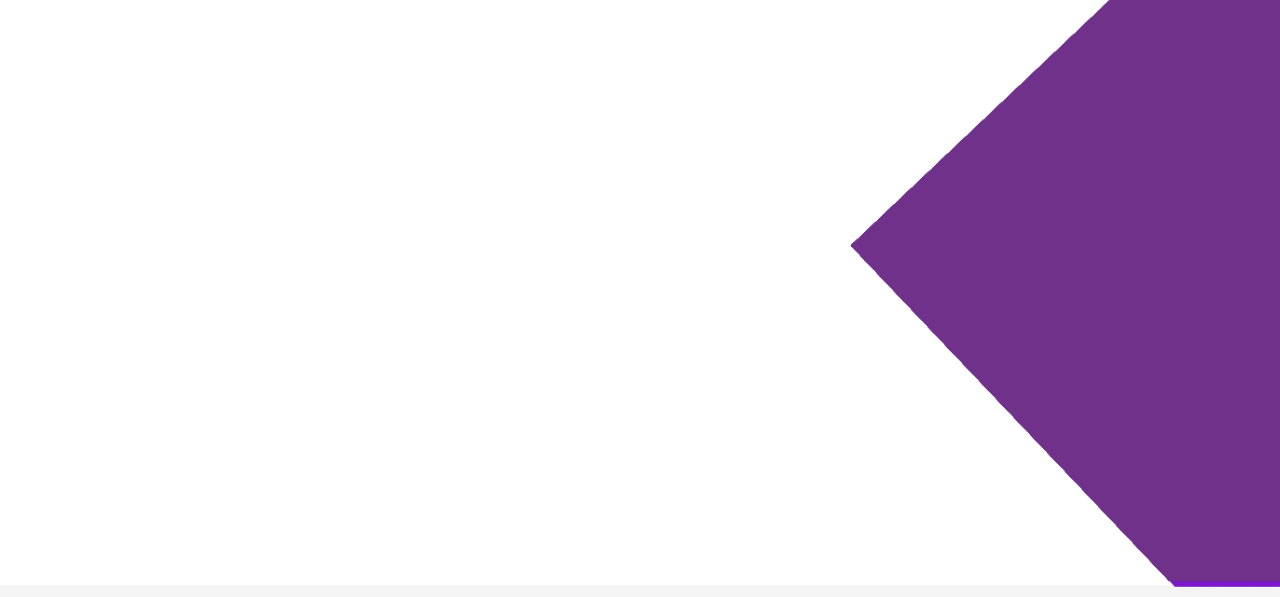
==== commit 058f9ed7: "Add files via upload" ====
--- a/VDM/index.html
+++ b/VDM/index.html
@@ -7,18 +7,15 @@
 	<title>VDM Group</title>
 	<link rel="stylesheet" href="normalize.css">
   <link rel="stylesheet" type="text/css" href="./fancybox/jquery.fancybox-1.3.4.css" media="screen" />
+  <link rel="stylesheet" href="animate.css">
   <link rel="stylesheet" href="style.css">
   <script src="https://ajax.googleapis.com/ajax/libs/jquery/1.8/jquery.min.js"></script>
-<script type="text/javascript" src="./fancybox/jquery.mousewheel-3.0.4.pack.js"></script>
+  <script type="text/javascript" src="./fancybox/jquery.mousewheel-3.0.4.pack.js"></script>
   <script type="text/javascript" src="./fancybox/jquery.fancybox-1.3.4.pack.js"></script>
-<script type="text/javascript">
+  <script type="text/javascript">
     $(document).ready(function() {
-      /*
-      *   Examples - images
-      */
-
       $("a.photo").fancybox();
-      });
+    });
   </script>
 
   <!-- HTML5 shiv and Respond.js IE8 support of HTML5 elements and media queries -->
@@ -43,12 +40,15 @@
      <div class="triangle_down">
        <a href = "#conference_service" class = "triangle_down_link" title = "Конференс сервіс" >Конференс сервіс</a>
      </div>
-     <div class= "triangle_bottomleft">  </div>
-     <div class="triangle_bottomleft_2"> </div>
+     
      <div class="diamond_bottomright"> 
       <a class = "diamond_bottomright_link" title = "Оренда техніки" href = "#rent_staff">Оренда техніки</a>
     </div>
-
+    <div class="diamond_bottomleft"> 
+    <a class = "diamond_bottomleft_link" title = "Оренда меблів" href = "#rent_furniture">Оренда меблів</a>
+    </div>
+    <div class= "triangle_bottomleft">  </div>
+    <div class="triangle_bottomleft_2"> </div>
   </header>
   <!--====  End of HEADER  ====-->
 
@@ -73,7 +73,9 @@
   =========================================-->
   <section id="conference_service">
    <div class="conference_service_banner"></div>
-   <div class="triangle_right"></div>
+   <div class="triangle_right">
+     <img src="img/arrow_white.png" height="685" alt="">
+   </div>
    <h3 class="title_left">Конференс сервіс</h3>
    <article class="conference_service_article">
     <p class="text">
@@ -93,7 +95,9 @@
 =================================-->
 <section id="rent_staff">
  <div class="rent_staff_banner"></div>
- <div class="triangle_left"></div>
+ <div class="triangle_left">
+   <img src="img/arrow_white.png" height="685" alt="">
+ </div>
  <h3 class="title_right">Оренда техніки</h3>
  <article class="rent_staff_article">
   <p class="text">
@@ -112,7 +116,9 @@
 =====================================-->
 <section id="rent_furniture">
  <div class="rent_furniture_banner"></div>
- <div class="triangle_right"></div>
+ <div class="triangle_right">
+   <img src="img/arrow_white.png" height="685" alt="">
+ </div>
  <h3 class="title_left">Оренда меблів</h3>
  <article class="rent_furniture_article">
   <p class="text">
@@ -131,7 +137,9 @@
 ===============================-->
 <section id="catering">
  <div class="catering_banner"></div>
- <div class="triangle_left"></div>
+ <div class="triangle_left">
+   <img src="img/arrow_white.png" height="685" alt="">
+ </div>
  <h3 class="title_right">Кейтеринг</h3>
  <article class="catering_article">
   <p class="text">
@@ -174,13 +182,13 @@
 =            CONTACT            =
 ==============================-->
 <section id="contact">
-<h2 class="title">Контакти</h2>
+  <h2 class="title">Контакти</h2>
   <div class="map">
     <iframe src="https://www.google.com/maps/embed?pb=!1m18!1m12!1m3!1d2541.676608691293!2d30.455454612870536!3d50.428496646176065!2m3!1f0!2f0!3f0!3m2!1i1024!2i768!4f13.1!3m3!1m2!1s0x40d4cea55799a03b%3A0xc0546258cdd2d6f9!2z0J7Rh9Cw0LrRltCy0YHRjNC60LjQuSDQkdCm!5e0!3m2!1sru!2s!4v1464209886734" width="1345" height="650" frameborder="0" style="border:0" allowfullscreen></iframe>
     <div class="map_triangle_left">
-	<img class = "arrow_purple" src = "img/arrow_purple.png" height = "670" alt = ""/>
-	</div>
-  </div>
+     <img class = "arrow_purple" src = "img/arrow_purple.png" height = "677" alt = ""/>
+   </div>
+ </div>
 </section>
 
 
--- a/VDM/style.css
+++ b/VDM/style.css
@@ -5,30 +5,32 @@
 body {
 	max-width: 1440px;
 	margin: 0 auto;
+	background-color: #f5f5f5;
 }
 
 .wrapper {
 	width: 1345px;
 	margin: 0 auto;
+	background-color: #fff;
 }
 
 header {
 	position: relative;
-	background-image: url(фото/1-26.jpg);
-	background-repeat: no-repeat;
-	-moz-background-size: 100%; /* Firefox 3.6+ */
-	-webkit-background-size: 100%; /* Safari 3.1+ и Chrome 4.0+ */
-	-o-background-size: 100%; /* Opera 9.6+ */
-	background-size: 100%; /* Современные браузеры */
-	margin: 0 auto;
-	height: 625px;
+	background-image: url(img/1-26.jpg);
+	background-repeat: no-repeat;
+	-moz-background-size: 100%; /* Firefox 3.6+ */
+	-webkit-background-size: 100%; /* Safari 3.1+ и Chrome 4.0+ */
+	-o-background-size: 100%; /* Opera 9.6+ */
+	background-size: 100%; /* Современные браузеры */
+	margin: 0 auto;
+	height: 655px;
 	width: 100%;
 }
 
 .diamond_center {
 	position: absolute;
-	top: 145px;
-	left: 43%;
+	top: 155px;
+	left: 41%;
 	width: 350px;
 	height: 350px;
 	background: #fff;
@@ -57,7 +59,7 @@
 
 .triangle_down  {
 	position: absolute;
-	top: 1px;
+	top: 0;
 	left: 15%;
 	width: 0;
 	height: 0;
@@ -99,15 +101,15 @@
 	height: 0;
 	border-bottom: 560px solid #623486;  
 	border-right: 580px solid transparent;
-	z-index: 10;
-}
-
-.diamond_bottomright {
+}
+
+.diamond_bottomright,
+.diamond_bottomleft {
 	position: absolute;
 	bottom: 0;
-	left: 52.5%;
-	width: 167px;
-	height: 167px;
+	left: 52.3%;
+	width: 195px;
+	height: 195px;
 	background: #fff;
 	opacity: 0.9;
 	/* Rotate */
@@ -124,7 +126,16 @@
 	transform-origin: 0 100%;
 }
 
-.diamond_bottomright_link {
+.diamond_bottomleft {
+	left: 200px;
+	width: 155px;
+	height: 155px;
+	background: #000;
+	z-index: 1;
+}
+
+.diamond_bottomright_link,
+.diamond_bottomleft_link {
 	display: block;
 	-webkit-transform: rotate(45deg);
 	-moz-transform: rotate(45deg);
@@ -135,8 +146,15 @@
 	color: #000;
 	position: absolute;
 	width: 170px;
-	top: 73px;
-	left: 0;
+	top: 86px;
+	left: 14px;
+}
+
+.diamond_bottomleft_link {
+	color: #fff;
+	width: 160px;
+	top: 63px;
+	left: -2px;
 }
 
 #about {
@@ -178,7 +196,7 @@
 }
 
 .conference_service_banner {
-	background-image: url(фото/8903.jpg);
+	background-image: url(img/8903.JPG);
 	background-repeat: no-repeat;
 	-moz-background-size: 100%; /* Firefox 3.6+ */
 	-webkit-background-size: 100%; /* Safari 3.1+ и Chrome 4.0+ */
@@ -189,13 +207,13 @@
 
 .triangle_right {
 	position: absolute;
-	top: -120px;
-	left: -2px;
-	width: 0;
-	height: 0;
-	border-top: 450px solid transparent;
-	border-left: 670px solid #fff;
-	border-bottom: 450px solid transparent;
+	top: -23px;
+	left: -1px;
+	-webkit-transform: rotate(180deg);
+	-moz-transform: rotate(180deg);
+	-ms-transform: rotate(180deg);
+	-o-transform: rotate(180deg);
+	transform: rotate(180deg);
 }
 
 .title_left {
@@ -218,7 +236,7 @@
 }
 
 .rent_staff_banner {
-	background-image: url(фото/97139-3.jpg);
+	background-image: url(img/97139-3.jpg);
 	background-repeat: no-repeat;
 	-moz-background-size: 100%; /* Firefox 3.6+ */
 	-webkit-background-size: 100%; /* Safari 3.1+ и Chrome 4.0+ */
@@ -229,30 +247,20 @@
 
 .triangle_left {
 	position: absolute;
-	top: -120px;
-	right: -2px;
-	width: 0;
-	height: 0;
-	border-top: 450px solid transparent;
-	border-left: 670px solid #fff;
-	border-bottom: 450px solid transparent;
-	-webkit-transform: rotate(180deg);
-	-moz-transform: rotate(180deg);
-	-ms-transform: rotate(180deg);
-	-o-transform: rotate(180deg);
-	transform: rotate(180deg);
+	top: -14px;
+	right: -1px;
 }
 
 .title_right {
 	position: absolute;
-	top: 300px;
+	top: 280px;
 	right: 200px;
 	font-weight: bold;
 	font-size: 22px;
 }
 
 .rent_furniture_banner {
-	background-image: url(фото/furniture_banner.jpg);
+	background-image: url(img/furniture_banner.JPG);
 	background-repeat: no-repeat;
 	-moz-background-size: 100%; /* Firefox 3.6+ */
 	-webkit-background-size: 100%; /* Safari 3.1+ и Chrome 4.0+ */
@@ -262,7 +270,7 @@
 }
 
 .catering_banner {
-	background-image: url(фото/catering.jpg);
+	background-image: url(img/catering.jpg);
 	background-repeat: no-repeat;
 	-moz-background-size: 100%; /* Firefox 3.6+ */
 	-webkit-background-size: 100%; /* Safari 3.1+ и Chrome 4.0+ */
@@ -294,19 +302,6 @@
 }
 
 .map_triangle_left {
-	/*position: absolute;
-	top: -120px;
-	right: -2px;
-	width: 0;
-	height: 0;
-	border-top: 450px solid transparent;
-	border-left: 600px solid #623486;
-	border-bottom: 450px solid transparent;
-	-webkit-transform: rotate(180deg);
-	-moz-transform: rotate(180deg);
-	-ms-transform: rotate(180deg);
-	-o-transform: rotate(180deg);
-	transform: rotate(180deg);*/
 	position: relative;	
 }
 
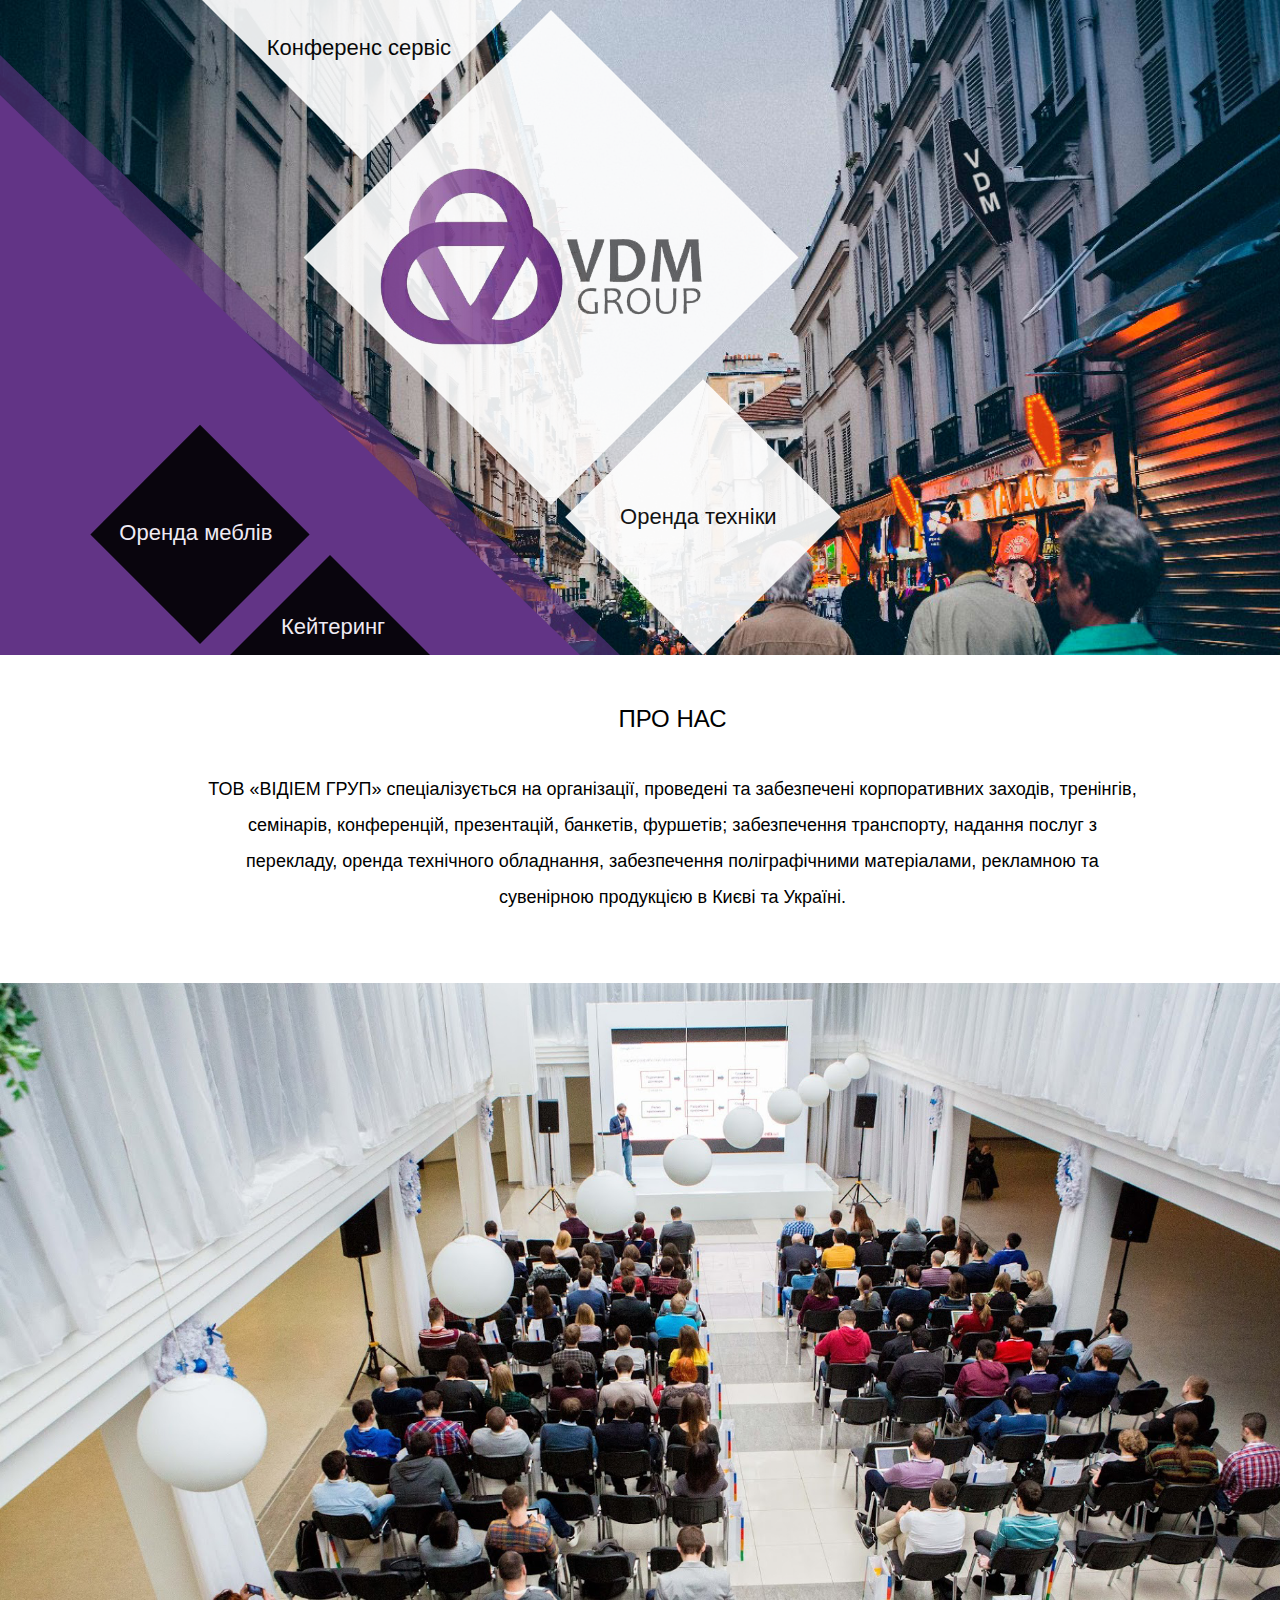
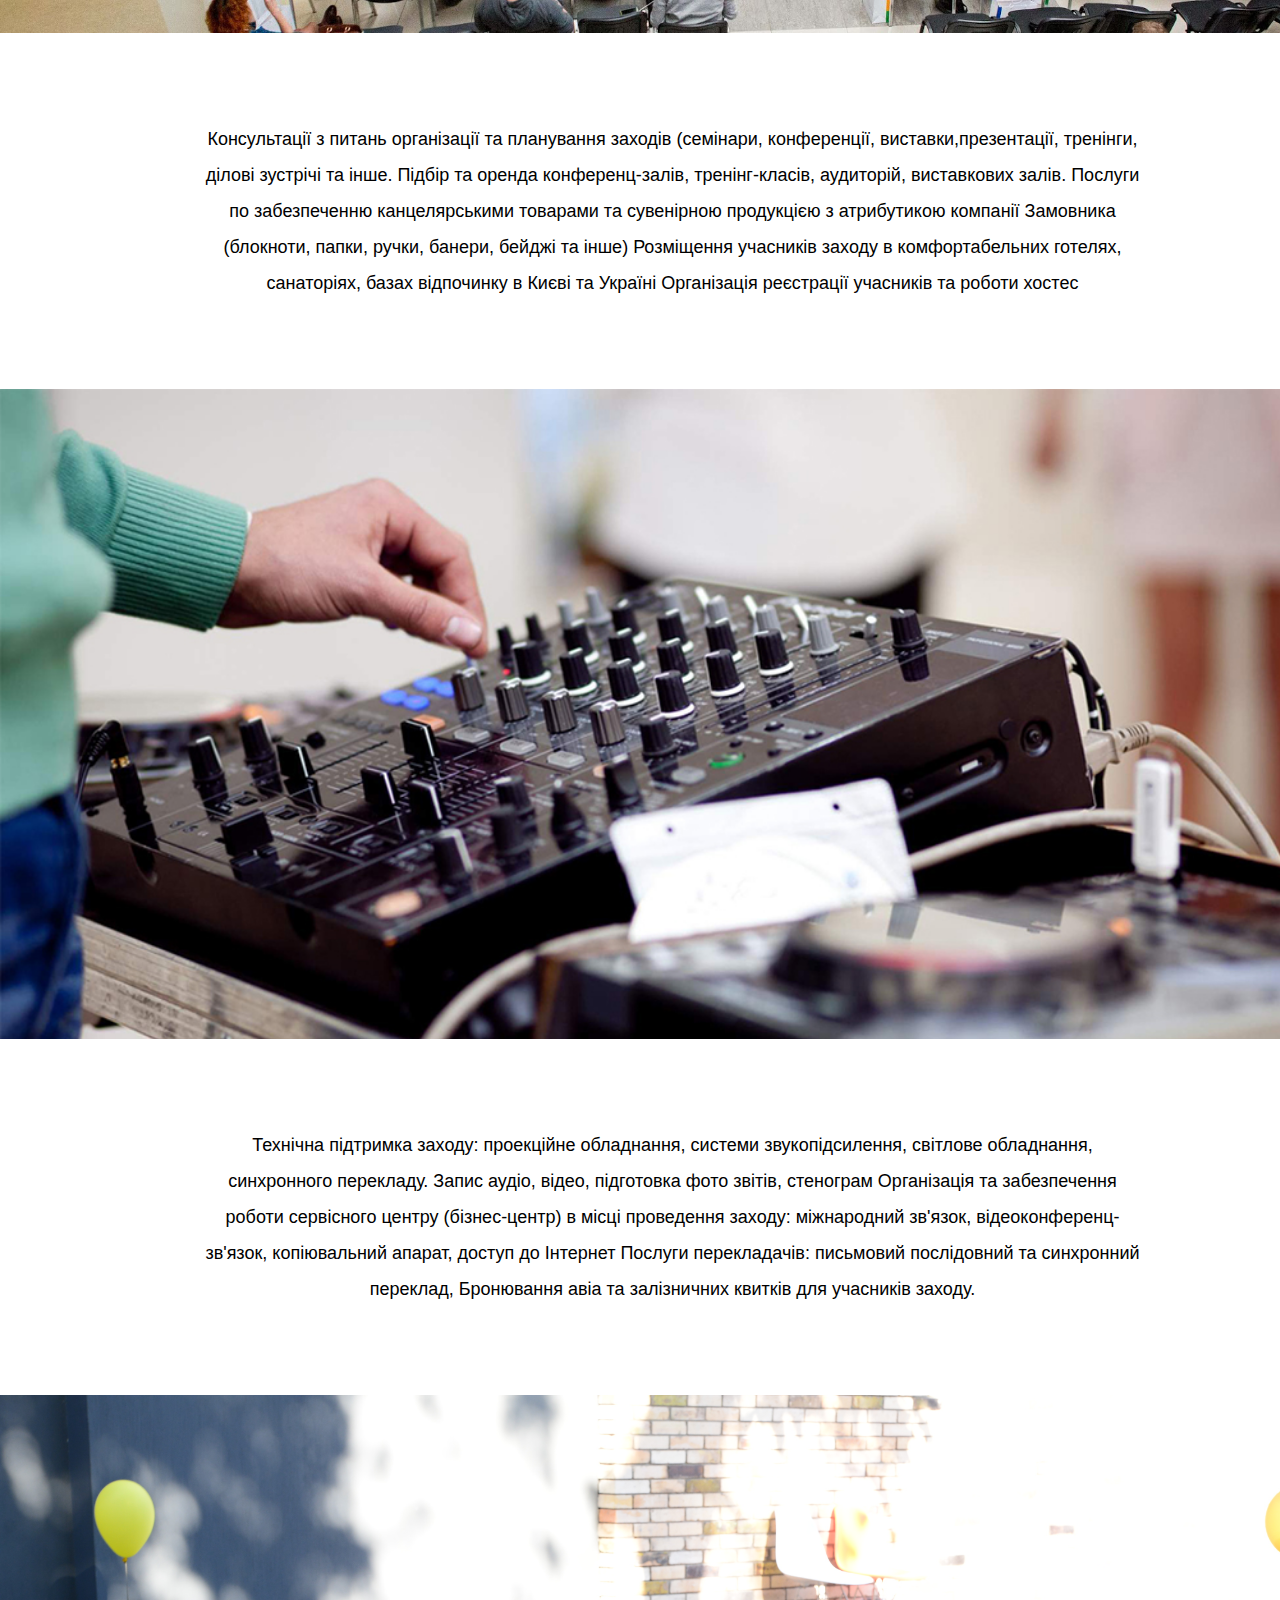
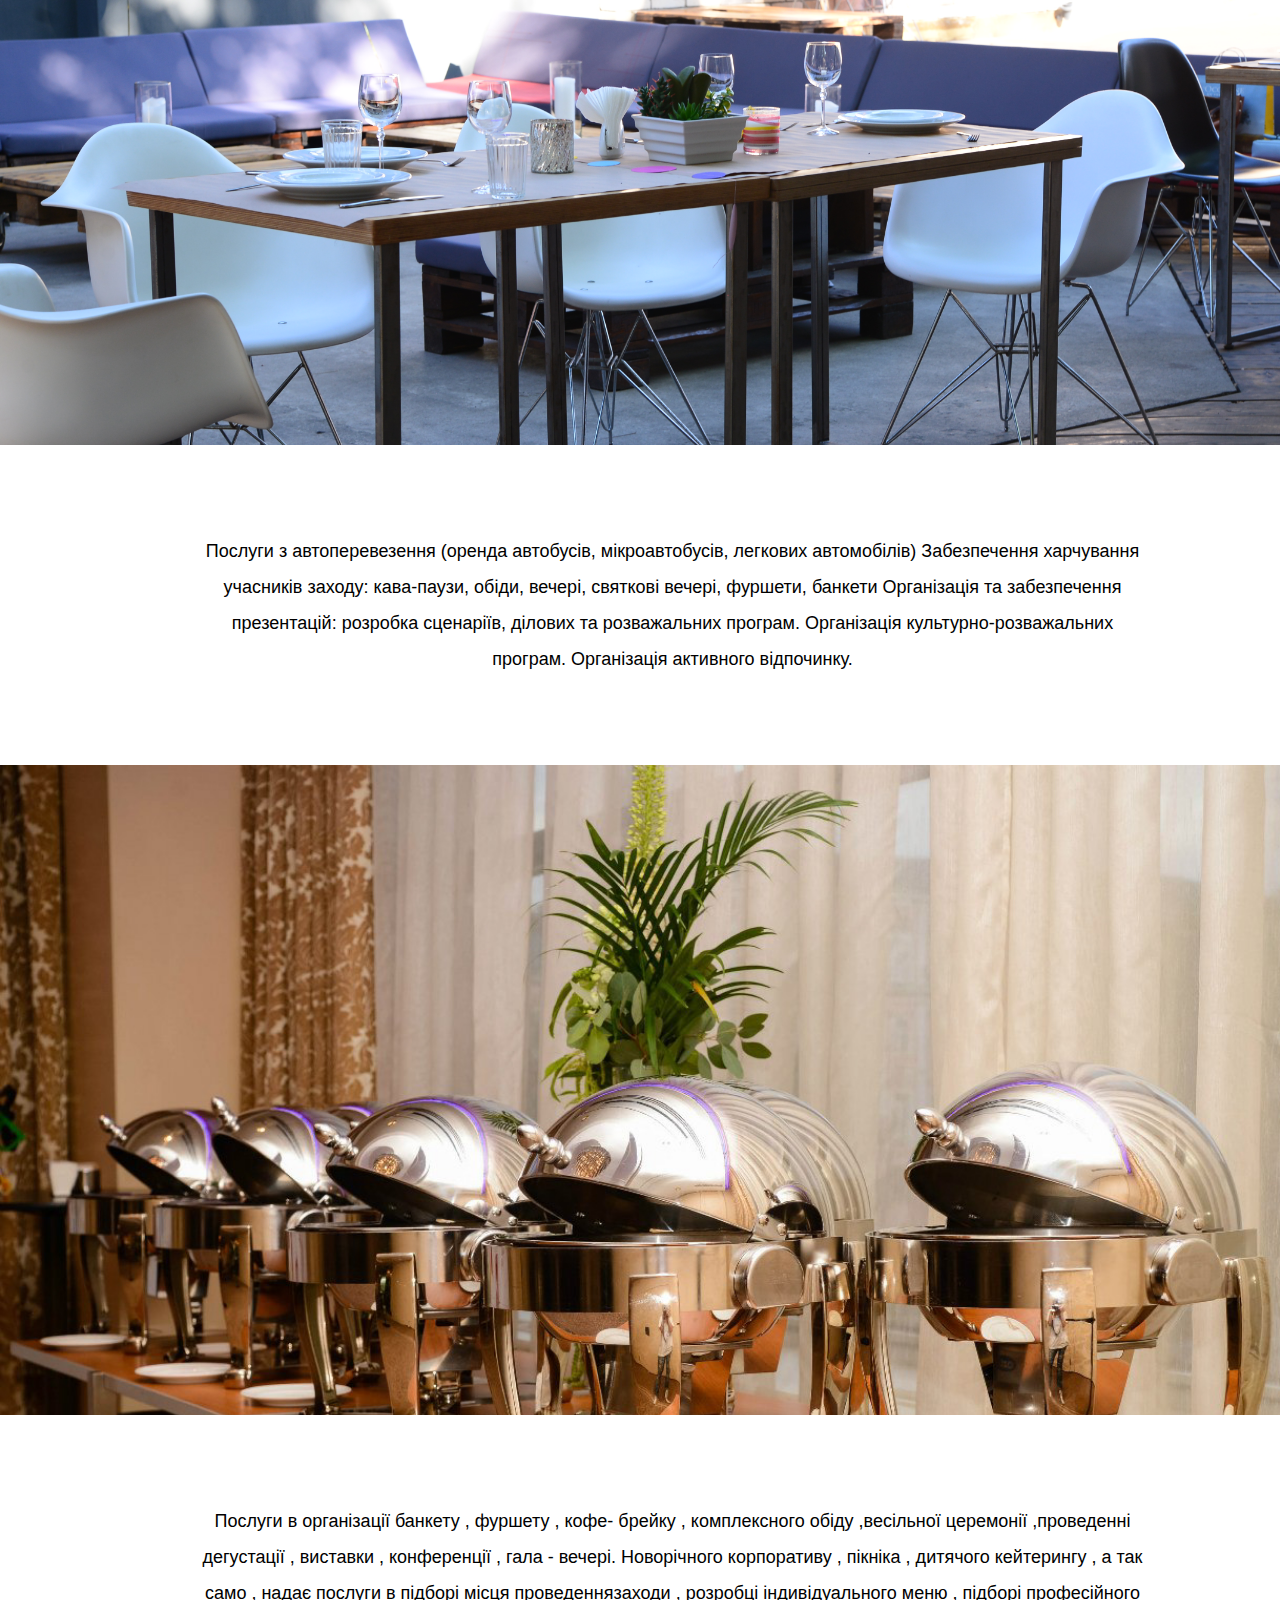
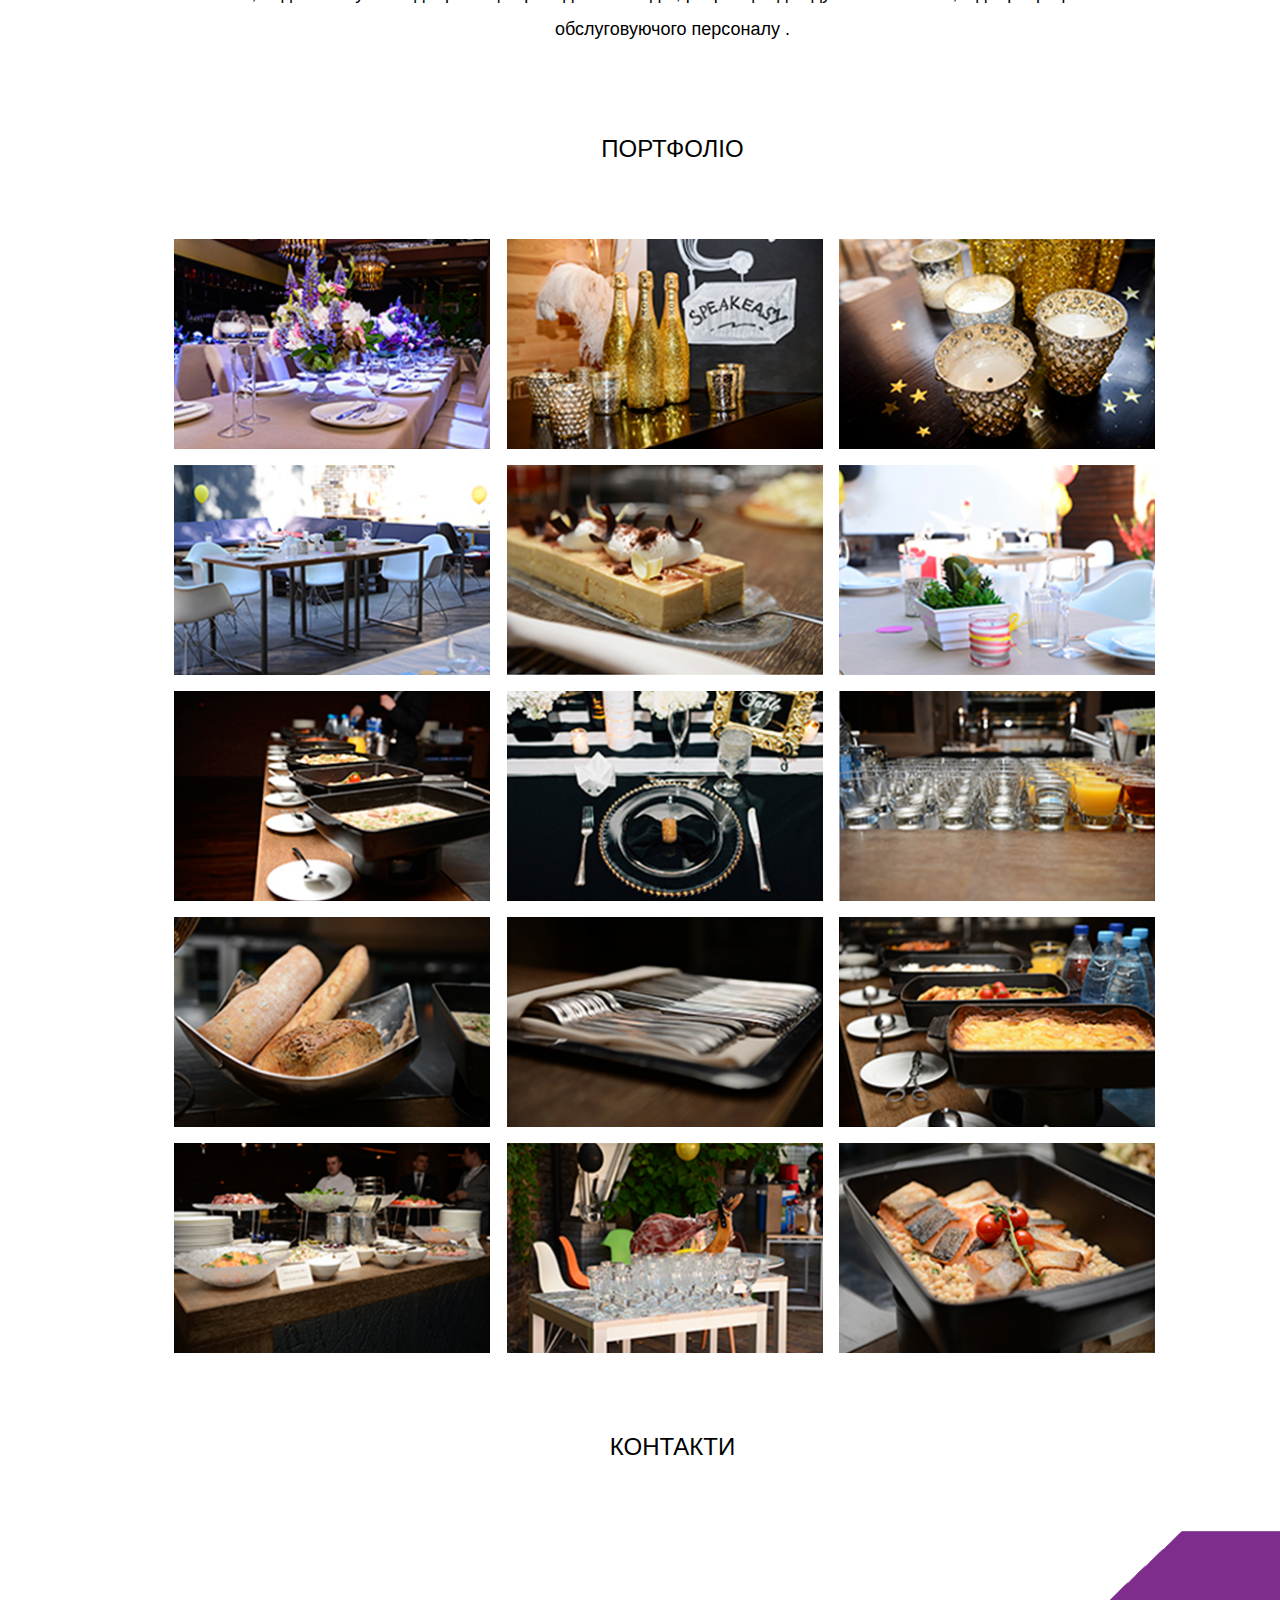
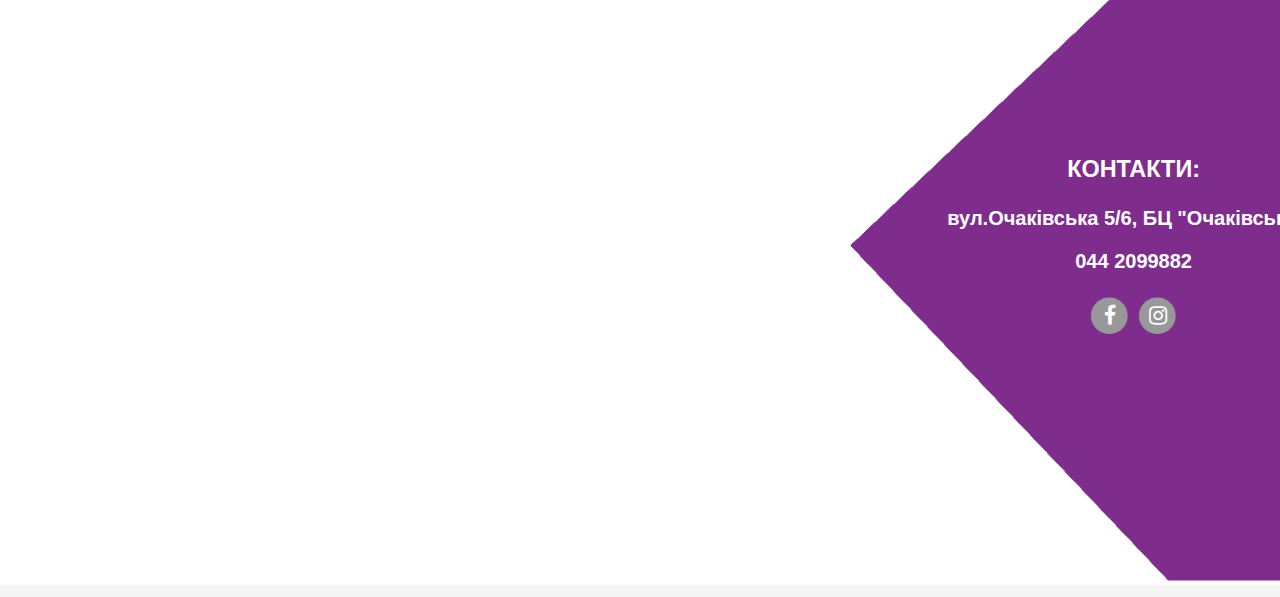
==== commit 1b2f528a: "Add files via upload" ====
--- a/VDM/index.html
+++ b/VDM/index.html
@@ -6,12 +6,17 @@
 	<meta name="viewport" content="width=device-width, initial-scale=1.0">
 	<title>VDM Group</title>
 	<link rel="stylesheet" href="normalize.css">
+  <link rel="stylesheet" href="https://maxcdn.bootstrapcdn.com/font-awesome/4.6.3/css/font-awesome.min.css">
   <link rel="stylesheet" type="text/css" href="./fancybox/jquery.fancybox-1.3.4.css" media="screen" />
   <link rel="stylesheet" href="animate.css">
   <link rel="stylesheet" href="style.css">
   <script src="https://ajax.googleapis.com/ajax/libs/jquery/1.8/jquery.min.js"></script>
   <script type="text/javascript" src="./fancybox/jquery.mousewheel-3.0.4.pack.js"></script>
   <script type="text/javascript" src="./fancybox/jquery.fancybox-1.3.4.pack.js"></script>
+  <script type="text/javascript" src="wow.min.js"></script>
+  <script type="text/javascript">
+    new WOW().init();
+  </script>
   <script type="text/javascript">
     $(document).ready(function() {
       $("a.photo").fancybox();
@@ -33,19 +38,22 @@
   =            HEADER            =
   =============================-->
   <header>
-  	<div class="diamond_center">
+  	<div class="diamond_center wow fadeIn"data-wow-delay="3s" data-wow-duration="6s">
      <a href="/">
        <img class="logo" src="img/logo.png" alt="VDM Group logo" width="340px" height="340px"></a>
      </div>
-     <div class="triangle_down">
+     <div class="triangle_down wow slideInDown" data-wow-delay="2s" data-wow-duration="1.5s">
        <a href = "#conference_service" class = "triangle_down_link" title = "Конференс сервіс" >Конференс сервіс</a>
      </div>
      
-     <div class="diamond_bottomright"> 
+     <div class="diamond_bottomright wow fadeIn" data-wow-duration="3s"> 
       <a class = "diamond_bottomright_link" title = "Оренда техніки" href = "#rent_staff">Оренда техніки</a>
     </div>
-    <div class="diamond_bottomleft"> 
-    <a class = "diamond_bottomleft_link" title = "Оренда меблів" href = "#rent_furniture">Оренда меблів</a>
+    <div class="diamond_bottomleft wow fadeIn" data-wow-delay="2s" data-wow-duration="3s"> 
+      <a class = "diamond_bottomleft_link" title = "Оренда меблів" href = "#rent_furniture">Оренда меблів</a>
+    </div>
+    <div class="triangle_up wow fadeIn" data-wow-delay="3s" data-wow-duration="3s">
+      <a href="#catering" class="triangle_up_link">Кейтеринг</a>
     </div>
     <div class= "triangle_bottomleft">  </div>
     <div class="triangle_bottomleft_2"> </div>
@@ -73,10 +81,10 @@
   =========================================-->
   <section id="conference_service">
    <div class="conference_service_banner"></div>
-   <div class="triangle_right">
-     <img src="img/arrow_white.png" height="685" alt="">
+   <div class="triangle_right wow slideInLeft" data-wow-delay="0.1s" data-wow-duration="1s" data-wow-offset="500">
+     <img src="img/arrow_white_right.png" height="685" alt="">
    </div>
-   <h3 class="title_left">Конференс сервіс</h3>
+   <h3 class="title_left wow fadeIn" data-wow-delay="1.2s" data-wow-duration="1.5s">Конференс сервіс</h3>
    <article class="conference_service_article">
     <p class="text">
       Консультації з питань організації та планування заходів (семінари, конференції, виставки,презентації, тренінги, ділові 
@@ -95,10 +103,10 @@
 =================================-->
 <section id="rent_staff">
  <div class="rent_staff_banner"></div>
- <div class="triangle_left">
-   <img src="img/arrow_white.png" height="685" alt="">
+ <div class="triangle_left wow slideInRight" data-wow-delay="0.1s" data-wow-duration="1s" data-wow-offset="500">
+   <img src="img/arrow_white_left.png" height="685" alt="">
  </div>
- <h3 class="title_right">Оренда техніки</h3>
+ <h3 class="title_right wow fadeIn" data-wow-delay="1.2s" data-wow-duration="1.5s">Оренда техніки</h3>
  <article class="rent_staff_article">
   <p class="text">
     Технічна підтримка заходу: проекційне обладнання, системи звукопідсилення, світлове обладнання,
@@ -116,10 +124,10 @@
 =====================================-->
 <section id="rent_furniture">
  <div class="rent_furniture_banner"></div>
- <div class="triangle_right">
-   <img src="img/arrow_white.png" height="685" alt="">
+ <div class="triangle_right wow slideInLeft" data-wow-delay="0.1s" data-wow-duration="1s" data-wow-offset="500">
+   <img src="img/arrow_white_right.png" height="685" alt="">
  </div>
- <h3 class="title_left">Оренда меблів</h3>
+ <h3 class="title_left wow fadeIn" data-wow-delay="1.2s" data-wow-duration="1.5s">Оренда меблів</h3>
  <article class="rent_furniture_article">
   <p class="text">
     Послуги з автоперевезення (оренда автобусів, мікроавтобусів, легкових автомобілів)
@@ -137,10 +145,10 @@
 ===============================-->
 <section id="catering">
  <div class="catering_banner"></div>
- <div class="triangle_left">
-   <img src="img/arrow_white.png" height="685" alt="">
+ <div class="triangle_left wow slideInRight" data-wow-delay="0.1s" data-wow-duration="1s" data-wow-offset="500">
+   <img src="img/arrow_white_left.png" height="685" alt="">
  </div>
- <h3 class="title_right">Кейтеринг</h3>
+ <h3 class="title_right wow fadeIn" data-wow-delay="1.2s" data-wow-duration="1.5s">Кейтеринг</h3>
  <article class="catering_article">
   <p class="text">
     Послуги в організації банкету , фуршету , кофе- брейку , комплексного обіду ,весільної церемонії ,проведенні 
@@ -188,7 +196,31 @@
     <div class="map_triangle_left">
      <img class = "arrow_purple" src = "img/arrow_purple.png" height = "677" alt = ""/>
    </div>
- </div>
+   <div class="connect">
+     <h3>КОНТАКТИ:</h3>
+     <p>вул.Очаківська 5/6, БЦ "Очаківський"</p>
+     <a href="tel:+380442099882"> 044 2099882 </a>
+     <ul class="connect__list">
+      <li class="connect__item facebook ">
+      <a href="https://www.facebook.com/VDM-Group-614194575399358/" target="_blank">
+          <span class="fa-stack fa-lg">
+            <i class="fa fa-circle fa-stack-2x"></i>
+            <i class="fa fa-facebook fa-stack-1x fa-inverse"></i>
+          </span>
+        </a>
+      </li>
+      <li class="connect__item instagram">
+        <a href="https://www.instagram.com/kets39/" target="_blank">
+          <span class="fa-stack fa-lg">
+            <i class="fa fa-circle fa-stack-2x"></i>
+            <i class="fa fa-instagram fa-stack-1x fa-inverse"></i>
+          </span>
+        </a>
+      </li>
+    </ul>
+  </div>
+
+</div>
 </section>
 
 
--- a/VDM/style.css
+++ b/VDM/style.css
@@ -78,6 +78,28 @@
 	position: absolute;
 }
 
+.triangle_up {
+	position: absolute;
+	bottom: 0;
+	left: 230px;
+	width: 0;
+	height: 0;
+	border-left: 100px solid transparent;
+	border-right: 100px solid transparent;
+	border-bottom: 100px solid #000;
+	opacity: 0.9;
+	z-index: 1;
+}
+
+.triangle_up_link {
+	position: absolute;
+	color: #fff;
+	width: 100px;
+	font-size: 22px;
+	bottom: -85px;
+	left: -49px;
+}
+
 a {
 	text-decoration: none;
 }
@@ -127,6 +149,7 @@
 }
 
 .diamond_bottomleft {
+	bottom: 11px;
 	left: 200px;
 	width: 155px;
 	height: 155px;
@@ -209,11 +232,11 @@
 	position: absolute;
 	top: -23px;
 	left: -1px;
-	-webkit-transform: rotate(180deg);
+	-/* webkit-transform: rotate(180deg);
 	-moz-transform: rotate(180deg);
 	-ms-transform: rotate(180deg);
 	-o-transform: rotate(180deg);
-	transform: rotate(180deg);
+	transform: rotate(180deg); */
 }
 
 .title_left {
@@ -222,6 +245,8 @@
 	left: 200px;
 	font-weight: bold;
 	font-size: 22px;
+	animation-delay: .5s;
+	animation-duration: 1s;
 }
 
 .conference_service_article,
@@ -295,6 +320,7 @@
 
 #contact {
 	margin-top: 50px;
+	position: relative;
 }
 
 .map {
@@ -310,3 +336,48 @@
 top: -665px;
 right: 0;
 }
+
+.connect {
+	position: absolute;
+	top: 300px;
+	right: 25px;
+	font-weight: bold;
+	font-size: 20px;
+	text-align: center;
+	color: #fff;
+}
+
+.connect a {
+	color: #fff;
+}
+
+.connect__list{
+padding-left: 0;
+}
+
+.connect__list li {
+    display: inline-block;
+}
+
+.connect__list a {
+    display: block;
+    padding: 2px 0;
+    color: #989898;
+    font-size: 16px;
+
+}
+
+.connect__list a:hover {
+    -webkit-transform: scale(1.3, 1.3);
+    -ms-transform: scale(1.3, 1.3);
+    -moz-transform: scale(1.3, 1.3);
+    transform: scale(1.3, 1.3);
+}
+
+.fa-circle {
+    color: #989898;
+}
+
+.fa-inverse {
+    color: #fff;
+}